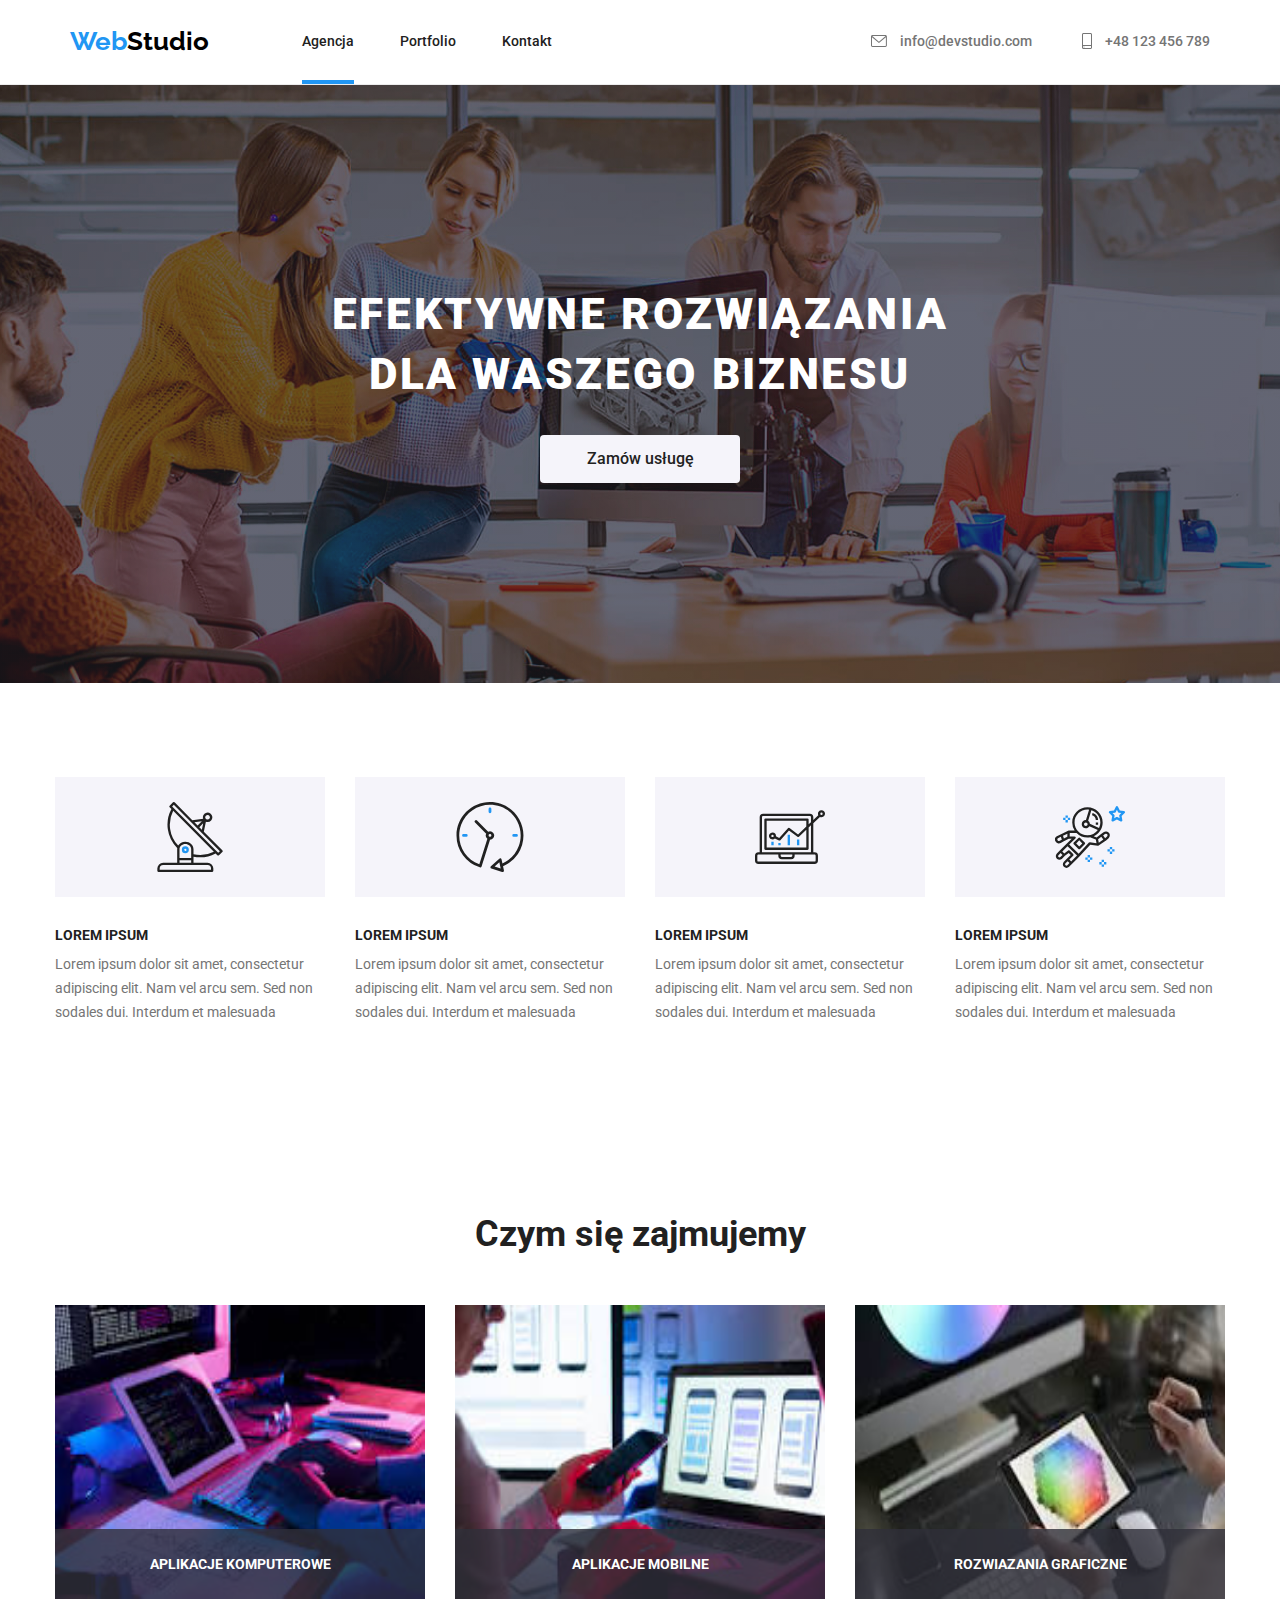
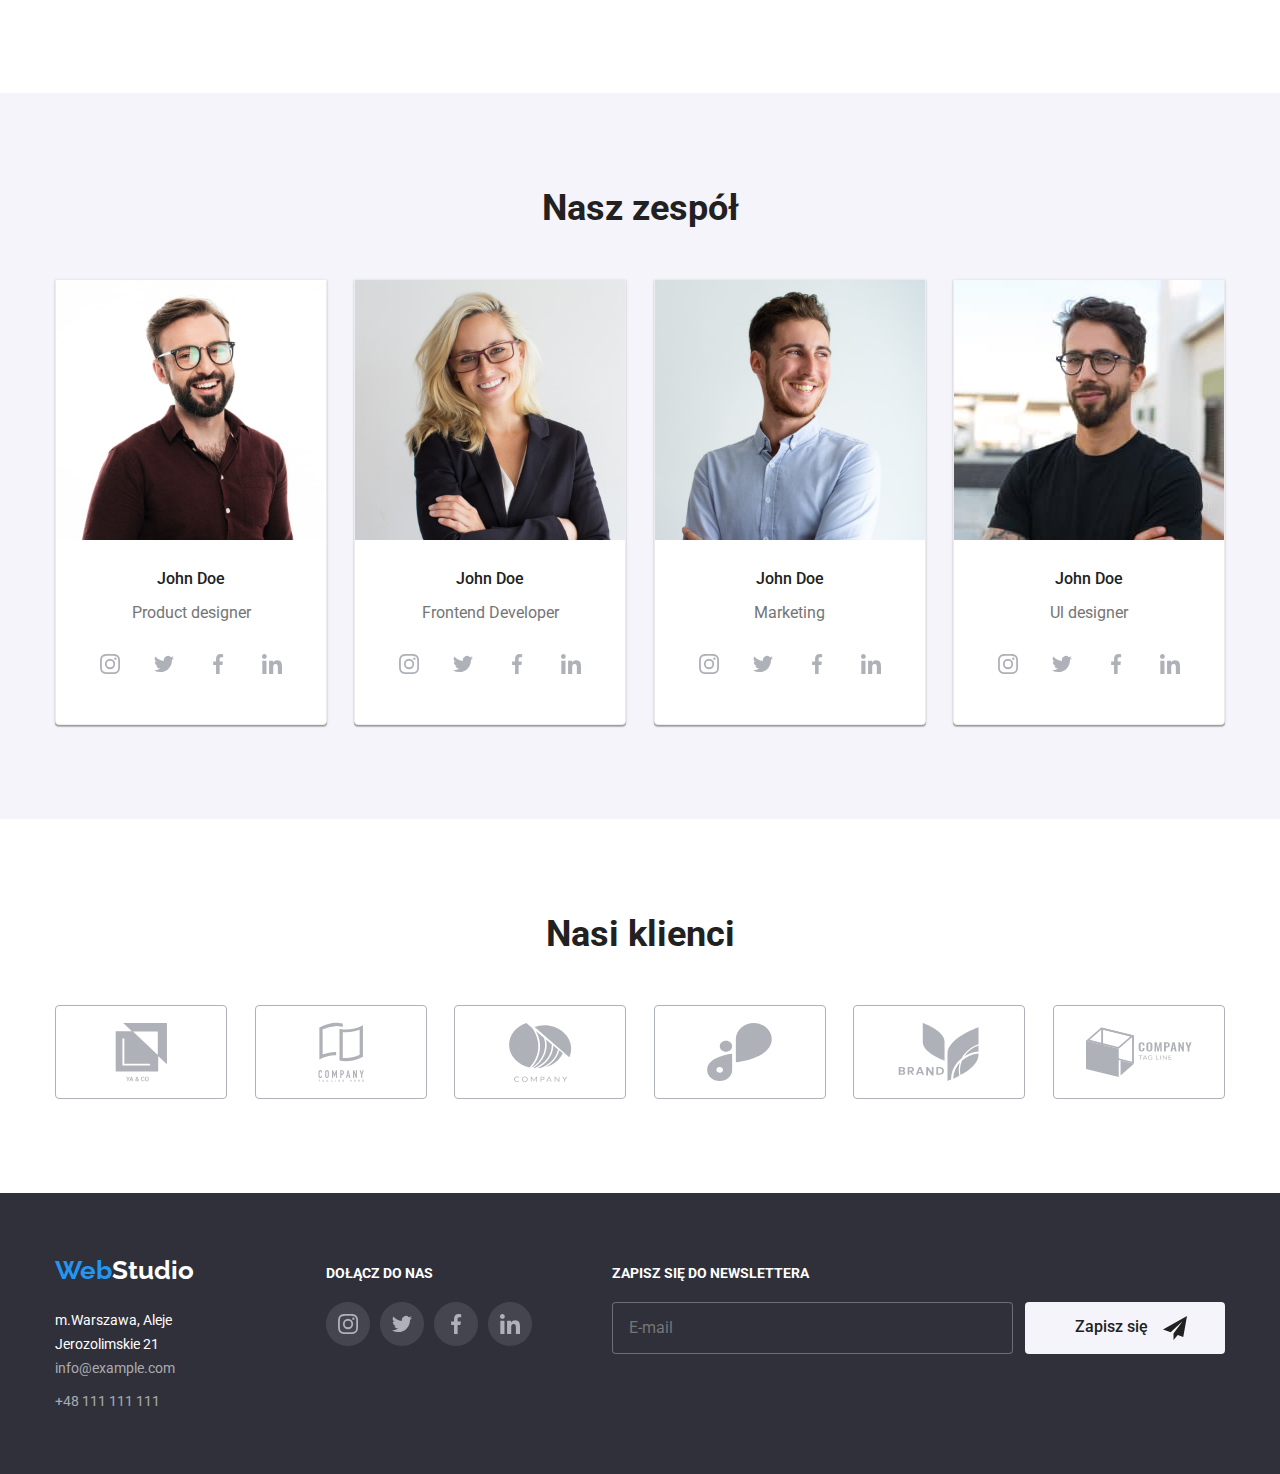
==== index.html @ e2d9c768 "New clone repository 08" ====
<!DOCTYPE html>
<html lang="pl">
  <head>
    <link
      rel="stylesheet"
      href="https://cdnjs.cloudflare.com/ajax/libs/modern-normalize/1.0.0/modern-normalize.min.css"
    />
    <title>WebStudio-Start</title>
    <link rel="stylesheet" href="./css/mainmin.css" />
    <link rel="preconnect" href="https://fonts.googleapis.com" />
    <link rel="preconnect" href="https://fonts.gstatic.com" crossorigin />
    <link
      href="https://fonts.googleapis.com/css2?family=Raleway:wght@700&family=Roboto:wght@400;500;700;900&display=swap"
      rel="stylesheet"
    />
  </head>
  <body>
    <header class="header">
      <div class="container">
        <div class="header__container">
          <nav class="nav">
            <a class="logo logo--indent" href="index.html"
              ><span style="color: var(--brand-blue)">Web</span
              ><span>Studio</span></a
            >
            <ul class="nav__list list">
              <li class="nav__list-item">
                <a class="nav__link nav__link--active" href="index.html"
                  >Agencja</a
                >
              </li>
              <li class="nav__list-item">
                <a class="nav__link" href="portfolio.html">Portfolio</a>
              </li>
              <li class="navigation-list-item">
                <a class="nav__link" href="index.html">Kontakt</a>
              </li>
            </ul>
          </nav>
          <ul class="contact-list list">
            <li class="contact-list__item">
              <a class="contact-list__link" href="mailto:info@devstudio.com">
                <svg
                  class="contact-list__icon contact-list__icon--lower1"
                  width="16"
                  height="12"
                >
                  <use href="images/icons.svg#icon-envelope_mk"></use>
                </svg>
                info@devstudio.com</a
              >
            </li>
            <li class="contact-list__item">
              <a class="contact-list__link" href="tel:48123456789">
                <svg
                  class="contact-list__icon contact-list__icon--lower3"
                  width="10"
                  height="16"
                >
                  <use href="images/icons.svg#icon-smartphone_mk"></use>
                </svg>
                +48 123 456 789</a
              >
            </li>
          </ul>
        </div>
      </div>
    </header>
    <main>
      <section class="section slider">
        <div class="container">
          <div class="slider__container">
            <h1 class="slider__title">
              EFEKTYWNE ROZWIĄZANIA DLA WASZEGO BIZNESU
            </h1>
            <button class="slider__button" type="button" data-modal-open>
              Zamów usługę
            </button>
          </div>
        </div>
      </section>
      <section class="section">
        <div class="container">
          <div class="aplication">
            <h2 class="header--hidden">INTUICYJNE APLIKACJE</h2>
            <ul class="application__cards list">
              <li class="card">
                <div class="card__icon">
                  <svg width="70" height="70">
                    <use href="images/icons.svg#icon-antenna-1_mk"></use>
                  </svg>
                </div>
                <h3 class="card__header">LOREM IPSUM</h3>
                <p class="card__text">
                  Lorem ipsum dolor sit amet, consectetur adipiscing elit. Nam
                  vel arcu sem. Sed non sodales dui. Interdum et malesuada
                </p>
              </li>
              <li class="card">
                <div class="card__icon">
                  <svg width="70" height="70">
                    <use href="images/icons.svg#icon-clock-1_mk"></use>
                  </svg>
                </div>
                <h3 class="card__header">LOREM IPSUM</h3>
                <p class="card__text">
                  Lorem ipsum dolor sit amet, consectetur adipiscing elit. Nam
                  vel arcu sem. Sed non sodales dui. Interdum et malesuada
                </p>
              </li>
              <li class="card">
                <div class="card__icon">
                  <svg width="70" height="70">
                    <use href="images/icons.svg#icon-diagram-1_mk"></use>
                  </svg>
                </div>
                <h3 class="card__header">LOREM IPSUM</h3>
                <p class="card__text">
                  Lorem ipsum dolor sit amet, consectetur adipiscing elit. Nam
                  vel arcu sem. Sed non sodales dui. Interdum et malesuada
                </p>
              </li>
              <li class="card">
                <div class="card__icon">
                  <svg width="70" height="70">
                    <use href="images/icons.svg#icon-astronaut-1_mk"></use>
                  </svg>
                </div>
                <h3 class="card__header">LOREM IPSUM</h3>
                <p class="card__text">
                  Lorem ipsum dolor sit amet, consectetur adipiscing elit. Nam
                  vel arcu sem. Sed non sodales dui. Interdum et malesuada
                </p>
              </li>
            </ul>
          </div>
        </div>
      </section>
      <section class="section">
        <div class="container presentation">
          <h2 class="presentation__header">Czym się zajmujemy</h2>
          <ul class="presentation__list list">
            <li class="product">
              <div class="product__photo">
                <img
                  src="images/closeup.jpg"
                  alt="couple"
                  width="370"
                  height="294"
                />
                <p class="product__label">APLIKACJE KOMPUTEROWE</p>
              </div>
            </li>
            <li>
              <div class="product__photo">
                <img
                  src="images/webdesigners.jpg"
                  alt="laptop"
                  width="370"
                  height="294"
                />
                <p class="product__label">APLIKACJE MOBILNE</p>
              </div>
            </li>
            <li>
              <div class="product__photo">
                <img
                  src="images/createartist.jpg"
                  alt="project"
                  width="370"
                  height="294"
                />
                <p class="product__label">ROZWIAZANIA GRAFICZNE</p>
              </div>
            </li>
          </ul>
        </div>
      </section>
      <section class="section section--grey">
        <div class="container">
          <div class="team">
            <h2 class="team__header">Nasz zespół</h2>
            <ul class="team__list list">
              <li class="team-member-card">
                <img
                  src="images/simon.jpg"
                  alt="john"
                  width="270"
                  height="260"
                />
                <h3 class="team-member-card__name">John Doe</h3>
                <h4 class="team-member-card__position">Product designer</h4>
                <ul class="social-media-list list">
                  <li class="social-media-list__item">
                    <a>
                      <svg
                        class="social-media-list__icon"
                        width="44"
                        height="44"
                      >
                        <use href="images/icons.svg#icon-ellipse_mk"></use>
                      </svg>
                    </a>
                  </li>
                  <li class="social-media-list__item">
                    <a>
                      <svg
                        class="social-media-list__icon"
                        width="44"
                        height="44"
                      >
                        <use href="images/icons.svg#icon-ellipse_mk_t"></use>
                      </svg>
                    </a>
                  </li>
                  <li class="social-media-list__item">
                    <a>
                      <svg
                        class="social-media-list__icon"
                        width="44"
                        height="44"
                      >
                        <use href="images/icons.svg#icon-ellipse_mk_f"></use>
                      </svg>
                    </a>
                  </li>
                  <li class="social-media-list__item">
                    <a>
                      <svg
                        class="social-media-list__icon"
                        width="44"
                        height="44"
                      >
                        <use href="images/icons.svg#icon-ellipse_mk_in"></use>
                      </svg>
                    </a>
                  </li>
                </ul>
              </li>
              <li class="team-member-card">
                <img
                  src="images/cher.jpg"
                  alt="joline"
                  width="270"
                  height="260"
                />
                <h3 class="team-member-card__name">John Doe</h3>
                <h4 class="team-member-card__position">Frontend Developer</h4>
                <ul class="social-media-list list">
                  <li class="social-media-list__item">
                    <a>
                      <svg
                        class="social-media-list__icon"
                        width="44"
                        height="44"
                      >
                        <use href="images/icons.svg#icon-ellipse_mk"></use>
                      </svg>
                    </a>
                  </li>
                  <li class="social-media-list__item">
                    <a>
                      <svg
                        class="social-media-list__icon"
                        width="44"
                        height="44"
                      >
                        <use href="images/icons.svg#icon-ellipse_mk_t"></use>
                      </svg>
                    </a>
                  </li>
                  <li class="social-media-list__item">
                    <a>
                      <svg
                        class="social-media-list__icon"
                        width="44"
                        height="44"
                      >
                        <use href="images/icons.svg#icon-ellipse_mk_f"></use>
                      </svg>
                    </a>
                  </li>
                  <li class="social-media-list__item">
                    <a>
                      <svg
                        class="social-media-list__icon"
                        width="44"
                        height="44"
                      >
                        <use href="images/icons.svg#icon-ellipse_mk_in"></use>
                      </svg>
                    </a>
                  </li>
                </ul>
              </li>
              <li class="team-member-card">
                <img
                  src="images/mark.jpg"
                  alt="michael"
                  width="270"
                  height="260"
                />
                <h3 class="team-member-card__name">John Doe</h3>
                <h4 class="team-member-card__position">Marketing</h4>
                <ul class="social-media-list list">
                  <li class="social-media-list__item">
                    <a>
                      <svg
                        class="social-media-list__icon"
                        width="44"
                        height="44"
                      >
                        <use href="images/icons.svg#icon-ellipse_mk"></use>
                      </svg>
                    </a>
                  </li>
                  <li class="social-media-list__item">
                    <a>
                      <svg
                        class="social-media-list__icon"
                        width="44"
                        height="44"
                      >
                        <use href="images/icons.svg#icon-ellipse_mk_t"></use>
                      </svg>
                    </a>
                  </li>
                  <li class="social-media-list__item">
                    <a>
                      <svg
                        class="social-media-list__icon"
                        width="44"
                        height="44"
                      >
                        <use href="images/icons.svg#icon-ellipse_mk_f"></use>
                      </svg>
                    </a>
                  </li>
                  <li class="social-media-list__item">
                    <a>
                      <svg
                        class="social-media-list__icon"
                        width="44"
                        height="44"
                      >
                        <use href="images/icons.svg#icon-ellipse_mk_in"></use>
                      </svg>
                    </a>
                  </li>
                </ul>
              </li>
              <li class="team-member-card">
                <img
                  src="images/john.jpg"
                  alt="matthew"
                  width="270"
                  height="260"
                />
                <h3 class="team-member-card__name">John Doe</h3>
                <h4 class="team-member-card__position">Ul designer</h4>
                <ul class="social-media-list list">
                  <li class="social-media-list__item">
                    <a>
                      <svg
                        class="social-media-list__icon"
                        width="44"
                        height="44"
                      >
                        <use href="images/icons.svg#icon-ellipse_mk"></use>
                      </svg>
                    </a>
                  </li>
                  <li class="social-media-list__item">
                    <a>
                      <svg
                        class="social-media-list__icon"
                        width="44"
                        height="44"
                      >
                        <use href="images/icons.svg#icon-ellipse_mk_t"></use>
                      </svg>
                    </a>
                  </li>
                  <li class="social-media-list__item">
                    <a>
                      <svg
                        class="social-media-list__icon"
                        width="44"
                        height="44"
                      >
                        <use href="images/icons.svg#icon-ellipse_mk_f"></use>
                      </svg>
                    </a>
                  </li>
                  <li class="social-media-list__item">
                    <a>
                      <svg
                        class="social-media-list__icon"
                        width="44"
                        height="44"
                      >
                        <use href="images/icons.svg#icon-ellipse_mk_in"></use>
                      </svg>
                    </a>
                  </li>
                </ul>
              </li>
            </ul>
          </div>
        </div>
      </section>
      <section class="section">
        <div class="container clients">
          <h2 class="clients__header">Nasi klienci</h2>
          <ul class="clients__list list">
            <li>
              <div class="clients__border">
                <svg class="clients__icon" width="106" height="60">
                  <use href="images/icons.svg#icon-group_client1_mk"></use>
                </svg>
              </div>
            </li>
            <li>
              <div class="clients__border">
                <svg class="clients__icon" width="106" height="60">
                  <use href="images/icons.svg#icon-group_client_2_mk"></use>
                </svg>
              </div>
            </li>
            <li>
              <div class="clients__border">
                <svg class="clients__icon" width="106" height="60">
                  <use href="images/icons.svg#icon-groupclient3_mk"></use>
                </svg>
              </div>
            </li>
            <li>
              <div class="clients__border">
                <svg class="clients__icon" width="106" height="60">
                  <use href="images/icons.svg#icon-group_client4_mk"></use>
                </svg>
              </div>
            </li>
            <li>
              <div class="clients__border">
                <svg class="clients__icon" width="106" height="60">
                  <use href="images/icons.svg#icon-group_client5_mk"></use>
                </svg>
              </div>
            </li>
            <li>
              <div class="clients__border">
                <svg class="clients__icon" width="106" height="60">
                  <use href="images/icons.svg#icon-vector_client6_mk"></use>
                </svg>
              </div>
            </li>
          </ul>
        </div>
      </section>
    </main>
    <footer class="footer">
      <div class="container">
        <div class="footer__block">
          <div>
            <a class="logo logo--block" href="index.html"
              ><span style="color: var(--brand-blue)">Web</span
              ><span style="color: var(--font-light)">Studio</span></a
            >
            <address class="address">
              <p>m.Warszawa, Aleje Jerozolimskie 21</p>
              <ul>
                <li class="list address__item">
                  <a class="address__link" href="mailto:info@example.com"
                    >info@example.com</a
                  >
                </li>
                <li class="list address__item">
                  <a class="address__link" href="tel:111111111"
                    >+48 111 111 111</a
                  >
                </li>
              </ul>
            </address>
          </div>
          <ul class="social-media">
            <h3 class="social-media__header">DOŁĄCZ DO NAS</h3>
            <li class="social-media__list">
              <a class="social-media__link">
                <svg class="social-media__icon" width="44" height="44">
                  <use href="images/icons.svg#icon-ellipse_mk"></use>
                </svg>
              </a>
              <a class="social-media__link">
                <svg class="social-media__icon" width="44" height="44">
                  <use href="images/icons.svg#icon-ellipse_mk_t"></use>
                </svg>
              </a>
              <a class="social-media__link">
                <svg class="social-media__icon" width="44" height="44">
                  <use href="images/icons.svg#icon-ellipse_mk_f"></use>
                </svg>
              </a>
              <a class="social-media__link">
                <svg class="social-media__icon" width="44" height="44">
                  <use href="images/icons.svg#icon-ellipse_mk_in"></use>
                </svg>
              </a>
            </li>
          </ul>
          <div class="newsletter">
            <h3 class="newsletter__header">ZAPISZ SIĘ DO NEWSLETTERA</h3>
            <form class="newsletter__wraper">
              <input
                class="newsletter__input"
                type="text"
                placeholder="E-mail"
                id="newsletter"
                name="Email"
              />
              <button class="newsletter__btn" type="submit">
                Zapisz się<svg class="newsletter__icon" width="24" height="24">
                  <use href="images/icons.svg#icon-icon-send"></use>
                </svg>
              </button>
            </form>
          </div>
        </div>
      </div>
    </footer>
    <div class="backdrop backdrop--hidden" data-modal>
      <div class="modal">
        <h3 class="modal__title">Zostaw swoje dane w formularzu poniżej</h3>
        <form class="form">
          <fieldset class="form__fieldset">
            <label class="form__label" for="name">Imie</label>
            <svg class="form__icon" width="18" height="18">
              <use href="images/icons.svg#icon-person-black-18dp-1"></use>
            </svg>
            <input class="form__input" type="text" id="name" name="Name" />
          </fieldset>
          <fieldset class="form__fieldset">
            <label class="form__label" for="phone">Telefon</label>
            <svg class="form__icon" width="18" height="18">
              <use href="images/icons.svg#icon-phone-black-18dp-1"></use>
            </svg>
            <input class="form__input" type="tel" id="phone" name="Phone" />
          </fieldset>
          <fieldset class="form__fieldset">
            <label class="form__label" for="email">Email</label>
            <svg class="form__icon" width="18" height="18">
              <use href="images/icons.svg#icon-email-black-18dp-1"></use>
            </svg>
            <input class="form__input" type="email" id="email" name="Email" />
          </fieldset>
          <fieldset class="form__fieldset">
            <label class="form__label" for="comment"> Komentarz</label>
            <textarea
              class="form__textarea"
              type="textarea"
              name="Comment"
              id="comment"
              rows="4"
              placeholder="Wprowadź tekst"
            ></textarea>
          </fieldset>
          <div class="form__footer">
            <label class="form__legal-checkbox">
              <input
                class="form__legal-checkbox-input--hidden"
                type="checkbox"
                id="legal"
                name="policy"
              />
              <p class="form__politic">
                Oświadczam iż akceptuję <a href="#">Regulamin</a> i
                <a href="#">Politykę Prywatności.</a>
              </p>
              <span class="form__checkmark"></span>
            </label>
            <button class="form__button-send" type="submit" data-modal-open>
              Wyślij
            </button>
          </div>
        </form>
        <button type="button" class="modal__button-close" data-modal-close>
          <svg class="midal__button-icon" width="30" height="30">
            <use href="images/icons.svg#icon-close"></use>
          </svg>
        </button>
      </div>
    </div>
    <script src="./js/modal.js"></script>
  </body>
</html>
---- css/mainmin.css ----
:root{--brand-blue: #2196f3;--background-white: #ffffff;--background-grey: #f5f4fa;--background-dark: #2f303a;--background-dark-eighty: #2f303acc;--backgroung-dark-transparent: #2f303a66;--font-normal: #757575;--font-normal-modal: #75757580;--font-dark: #212121;--font-light: #ffffff;--font-black: #000000;--font-contact-footer: rgba(255, 255, 255, 0.6);--font-newsletter-footer: rgba(255, 255, 255, 0.3);--header-bottom-border: #ececec;--portfolio-photo-border: #eeeeee;--clients-border: #afb1b8;--sm-icon-color-footer: #44454e;--shadow-black-six: rgba(0, 0, 0, 0.06);--shadow-black-eight: rgba(0, 0, 0, 0.08);--shadow-black-ten: rgba(0, 0, 0, 0.1);--shadow-black-twelve: rgba(0, 0, 0, 0.12);--shadow-black-fourteen: rgba(0, 0, 0, 0.14);--shadow-black-sixteen: rgba(0, 0, 0, 0.16);--shadow-black-twenty: rgba(0, 0, 0, 0.2);--cubic-bazier: cubic-bezier(0.4, 0, 0.2, 1)}*{margin:0;padding:0}body{font-family:"Roboto",sans-serif;background-color:var(--background-white);color:var(--font-normal);font-size:14px;font-weight:400;line-height:1.71;margin:0;padding:0}h1,h2,h3,h4,h5,h6{margin:0}ul,ol{margin:0;padding:0}p{padding:0}img{display:block}.nav{display:flex}.nav__list{display:flex;align-items:center}.nav__list-item:not(:last-child){margin-right:46px}.nav__link{color:var(--font-dark);text-decoration:none;font-weight:500;transition:color .25s var(--cubic-bazier)}.nav__link:hover,.nav__link.focus,.nav__link:active{color:var(--brand-blue)}.nav__link--active{position:relative}.nav__link--active:after{content:"";position:absolute;bottom:-35px;left:0;width:100%;height:4px;background-color:var(--brand-blue)}.header{border-bottom:1px solid var(--header-bottom-border)}.header__container{display:flex;align-items:center;justify-content:space-between;padding:24px 15px}.contact-list{display:flex}.contact-list__item:not(:first-child){margin-left:50px}.contact-list__link{color:var(--font-normal);text-decoration:none;font-weight:500;transition:color .25s var(--cubic-bazier)}.contact-list__link:hover,.contact-list__link:focus{color:var(--brand-blue);--color1: var(--brand-blue);--color2: var(--brand-blue);--color5: var(--brand-blue)}.contact-list__icon{position:relative;margin-right:10px;--color1: currentColor;--color2: currentColor;--color5: currentColor}.contact-list__icon--lower1{bottom:-1px}.contact-list__icon--lower3{bottom:-3px}.slider{background:linear-gradient(var(--backgroung-dark-transparent), var(--backgroung-dark-transparent)),url("./../images/background_header_img.jpg");background-repeat:no-repeat,no-repeat;background-position:50% 50%,50% 50%;background-size:1600px 600px,auto;color:var(--font-light)}.slider__container{padding-bottom:106px}.slider__title{font-size:44px;font-weight:900;line-height:1.36;max-width:696px;margin-left:auto;margin-right:auto;padding:106px 0 30px 0;text-align:center;letter-spacing:.06em;text-transform:uppercase}.slider__button{width:200px;background-color:var(--background-grey);color:var(--font-dark);margin:0 auto;font-size:16px;font-weight:500;line-height:1.63;cursor:pointer;font-family:inherit;display:block;padding:11px 41px;border:none;border-radius:4px;transition:color .25s var(--cubic-bazier),background-color .25s var(--cubic-bazier)}.slider__button:hover,.slider__button:focus,.slider__button:active{background-color:var(--brand-blue);color:var(--font-light)}.backdrop{position:fixed;top:0;left:0;width:100%;height:100%;background-color:var(--shadow-black-ten);opacity:1;transition:transform .25s,opacity .25s}.backdrop--hidden{pointer-events:none;transform:translateY(-100%);opacity:0;visibility:inherit}.modal{position:absolute;top:50%;left:50%;transform:translate(-50%, -50%);width:528px;min-height:581px;background-color:var(--background-white)}.modal__title{font:Roboto;font-weight:700;color:var(--font-black);font-size:20px;line-height:1.15%;margin-top:40px;text-align:center}.modal__button-close{position:absolute;top:8px;right:8px;width:30px;height:30px;background-color:var(--background-white);border:1px solid var(--shadow-black-ten);border-radius:50%;cursor:pointer}.modal__button-icon{display:inline-block;fill:currentColor}.form{display:flex;display:block;padding-top:10px;margin-left:40px;width:528px}.form__fieldset{display:flex;position:relative;align-items:center;width:448px;border-style:solid;border-radius:4px;margin-block:30px;transition:fill .25s var(--cubic-bazier),border-color .25s var(--cubic-bazier)}.form__fieldset:focus-within{border-color:var(--brand-blue);fill:var(--brand-blue)}.form__label{position:absolute;top:-22px;font-size:12px;color:var(--font-normal)}.form__icon{margin-left:12px}.form__input{border:0;background-color:rgba(0,0,0,0);padding:12px;width:100%}.form__input:focus{outline:0}.form__textarea{border:0;padding:12px 16px;resize:none;width:100%;color:var(--font-normal-modal)}.form__textarea:focus{outline:0}.form__footer{display:flex;flex-direction:column;width:448px}.form__legal-checkbox{position:relative;cursor:pointer;display:flex;flex-direction:row;gap:10px;padding-bottom:30px}.form__legal-checkbox-input--hidden{position:absolute;cursor:pointer;width:0;height:0;opacity:0}.form__politic{margin-bottom:3px;margin-left:45px}.form__checkmark{position:absolute;width:20px;height:19px;box-shadow:0px 0px 0px 2px var(--font-dark) inset;border-radius:2px;left:15px;top:0px}.form__checkmark:after{content:"";background-image:url("data:image/svg+xml;charset=UTF-8,%3csvg viewBox='0 0 34 32' width='34' height='32' xmlns='http://www.w3.org/2000/svg'%3e%3cpath fill='%232196f3' d='M4.267 0h25.6c2.356 0 4.267 1.91 4.267 4.267v23.467c0 2.356-1.91 4.267-4.267 4.267h-25.6c-2.356 0-4.267-1.91-4.267-4.267v-23.467c0-2.356 1.91-4.267 4.267-4.267z'/%3e%3cpath fill='%23fff' d='M8.442 16.537l-0.147-0.14-2.205 2.088 7.767 7.41 16.318-15.567-2.19-2.089-14.128 13.465-5.416-5.167z'/%3e%3c/svg%3e");background-size:contain;background-repeat:no-repeat;width:20px;height:20px;display:block;opacity:0;transition:opacity .25s var(--cubic-bazier)}.form__legal-checkbox input:checked~.form__checkmark:after{opacity:1}.form__legal-checkbox input:checked~.form__checkmark{border-color:var(--background-white);box-shadow:none}.form__button-send{width:200px;background-color:var(--brand-blue);color:var(--font-light);margin:0 auto;font-size:16px;font-weight:500;line-height:1.63;cursor:pointer;font-family:inherit;display:block;padding:11px 41px;border:none;border-radius:4px}.application__cards{display:flex;flex-direction:row;justify-content:space-between}.card:not(:first-child){margin-left:30px}.card__icon{background-color:var(--background-grey);display:flex;justify-content:center;padding:25px 0;margin-bottom:30px}.card__header{font-size:14px;margin-bottom:10px;line-height:1.17;color:var(--font-dark)}.presentation__header{font-size:36px;line-height:1.17;color:var(--font-dark);text-align:center}.presentation__list{display:flex;flex-direction:row;justify-content:space-between;padding-top:50px}.product__photo{position:relative}.product__label{position:absolute;font-weight:700;line-height:1.17;text-align:center;padding-top:27px;color:var(--font-light);width:370px;height:70px;bottom:0;background-color:var(--background-dark-eighty)}.team__header{font-size:36px;line-height:1.17;color:var(--font-dark);text-align:center}.team__list{display:flex;flex-direction:row;justify-content:space-between;padding-top:50px}.team-member-card{border:1px solid var(--header-bottom-border);box-shadow:0px 1px 3px var(--shadow-black-twelve),0px 1px 1px var(--shadow-black-fourteen),0px 2px 1px var(--shadow-black-twenty);border-radius:0px 0px 4px 4px;background-color:var(--background-white)}.team-member-card__name{font-size:16px;font-weight:500;line-height:1.17;color:var(--font-dark);text-align:center;padding-top:30px}.team-member-card__position{font-size:16px;font-weight:400;line-height:1.71;text-align:center;padding:10px 0 16px}.team-member-card__sm-list{display:flex;flex-direction:row;justify-content:center;padding-bottom:30px;gap:10px}.social-media-list{display:flex;flex-direction:row;justify-content:center;padding-bottom:30px;gap:10px}.social-media-list__item{color:var(--font-light);transition:color .25s var(--cubic-bazier)}.social-media-list__item:hover,.social-media-list__item:focus{color:var(--brand-blue);--color1: var(--brand-blue);--color2: var(--font-light)}.social-media-list__icon{--color1: currentColor}.clients__header{font-size:36px;line-height:1.17;color:var(--font-dark);text-align:center}.clients__list{display:flex;flex-direction:row;justify-content:space-between;padding-top:50px}.clients__border{display:flex;padding:16px 32px;color:var(--clients-border);border:1px solid var(--clients-border);border-radius:4px;transition:color .25s var(--cubic-bazier),border-color .25s var(--cubic-bazier)}.clients__border:hover,.clients__border:focus{color:var(--brand-blue);cursor:pointer;border:1px solid var(--brand-blue)}.clients__icon{display:flex;flex-direction:row;--color4: currentColor}.logo--indent{margin-right:93px}.logo--block{display:block;margin-bottom:20px}.logo{font-family:"Raleway",sans-serif;font-size:26px;font-weight:700;line-height:1.38;color:var(--font-black);text-decoration:none}.header--hidden{display:none}.list{list-style-type:none}.section{padding:94px 0}.section--grey{background-color:var(--background-grey)}.container{box-sizing:border-box;padding:0 15px;width:100%;max-width:1200px;margin:0 auto;align-items:center}.address{font-style:normal}.address__item:not(:last-child){margin-bottom:9px}.address__link{color:var(--font-contact-footer);text-decoration:none;font-weight:400;transition:color .25s var(--cubic-bazier)}.address__link:hover,.address__link:focus{color:var(--brand-blue)}.social-media{padding:12px 0 0 70px}.social-media__header{color:var(--font-light);font-size:14px;font-weight:700;line-height:1.17;padding-bottom:20px}.social-media__list{display:flex;flex-direction:row;justify-content:center;padding-bottom:30px;gap:10px}.social-media__link{color:var(--sm-icon-color-footer);transition:color .25s var(--cubic-bazier)}.social-media__link:hover,.social-media__link:focus{color:var(--brand-blue);--color1: var(--brand-blue);--color2: var(--font-light)}.social-media__icon{--color1: currentColor}.footer{background-color:var(--background-dark);color:var(--font-light)}.footer__block{padding:60px 0;display:flex;flex-direction:row}.filter{padding-bottom:50px;display:flex;flex-direction:row;border-start-end-radius:4px;justify-content:center}.filter__item:not(:last-child){margin-right:8px}.filter__button{background-color:var(--background-grey);color:var(--font-dark);font-size:16px;font-weight:500;border:none;border-radius:4px;line-height:1.63;cursor:pointer;font-family:inherit;display:block;padding:6px 22px;transition:color .25s var(--cubic-bazier),background-color .25s var(--cubic-bazier),box-shadow .25s var(--cubic-bazier)}.filter__button:hover,.filter__button:focus,.filter__button:active{background-color:var(--brand-blue);color:var(--font-light)}.newsletter{padding-top:12px;margin-left:80px}.newsletter__header{color:var(--font-light);font-size:14px;font-weight:700;line-height:1.17;padding-bottom:20px}.newsletter__wraper{display:flex}.newsletter__input{background-color:var(--background-dark);padding:15px 180px 15px 16px;border-radius:4px;border:1px solid var(--font-newsletter-footer);color:var(--font-contact-footer);font-family:Roboto;font-weight:400;font-size:16px;line-height:20px}.newsletter__btn{display:flex;flex-wrap:wrap;align-items:center;padding-left:50px;margin-left:12px;width:200px;background-color:var(--background-grey);color:var(--font-dark);font-size:16px;font-weight:500;line-height:1.63;cursor:pointer;border:none;border-radius:4px;transition:color .25s var(--cubic-bazier),background-color .25s var(--cubic-bazier)}.newsletter__btn:hover,.newsletter__btn:focus,.newsletter__btn:active{background-color:var(--brand-blue);color:var(--font-light)}.newsletter__icon{margin-left:15px;--color1: currentColor}.portfolio{display:flex;flex-wrap:wrap;gap:30px}.portfolio__item{transition:box-shadow .25s var(--cubic-bazier)}.portfolio__item:hover{box-shadow:0px 1px 1px var(--shadow-black-twelve),0px 4px 4px var(--shadow-black-six),1px 4px 6px var(--shadow-black-sixteen);cursor:pointer}.portfolio__item:hover .overlay{transform:translatey(0)}.portfolio__photo{position:relative;margin-left:auto;margin-right:auto;overflow:hidden}.portfolio__description{padding:25px 24px 15px;border:1px solid var(--header-bottom-border)}.portfolio__header{font-size:18px;line-height:2;color:var(--font-dark)}.portfolio__category{font-size:16px;font-weight:400;line-height:1.71;padding-top:4px}.overlay{position:absolute;top:0;left:0;width:100%;height:100%;background-color:var(--brand-blue);transform:translatey(100%);transition:transform .25s var(--cubic-bazier)}.overlay__text{font-style:normal;font-family:"Roboto";font-weight:400;padding:49px;margin:0;font-size:18px;line-height:28px;color:#fff}/*# sourceMappingURL=mainmin.css.map */
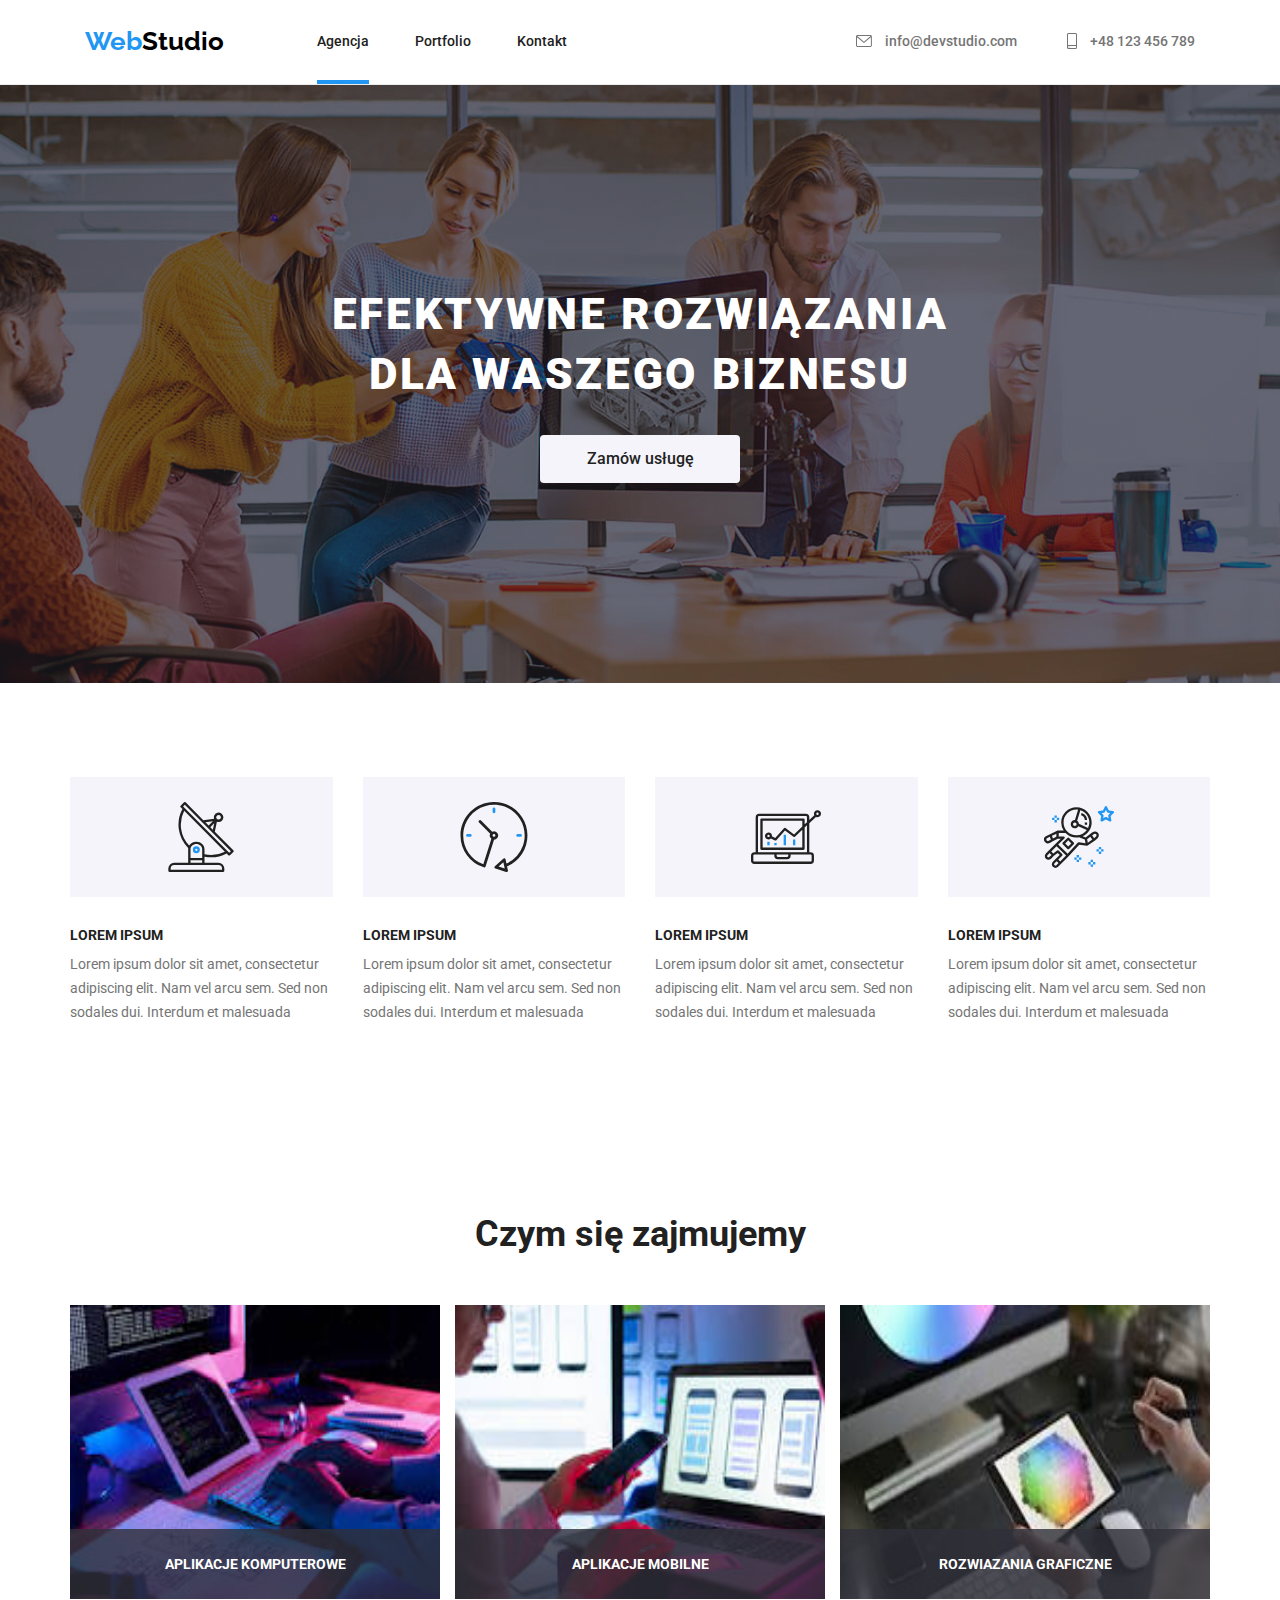
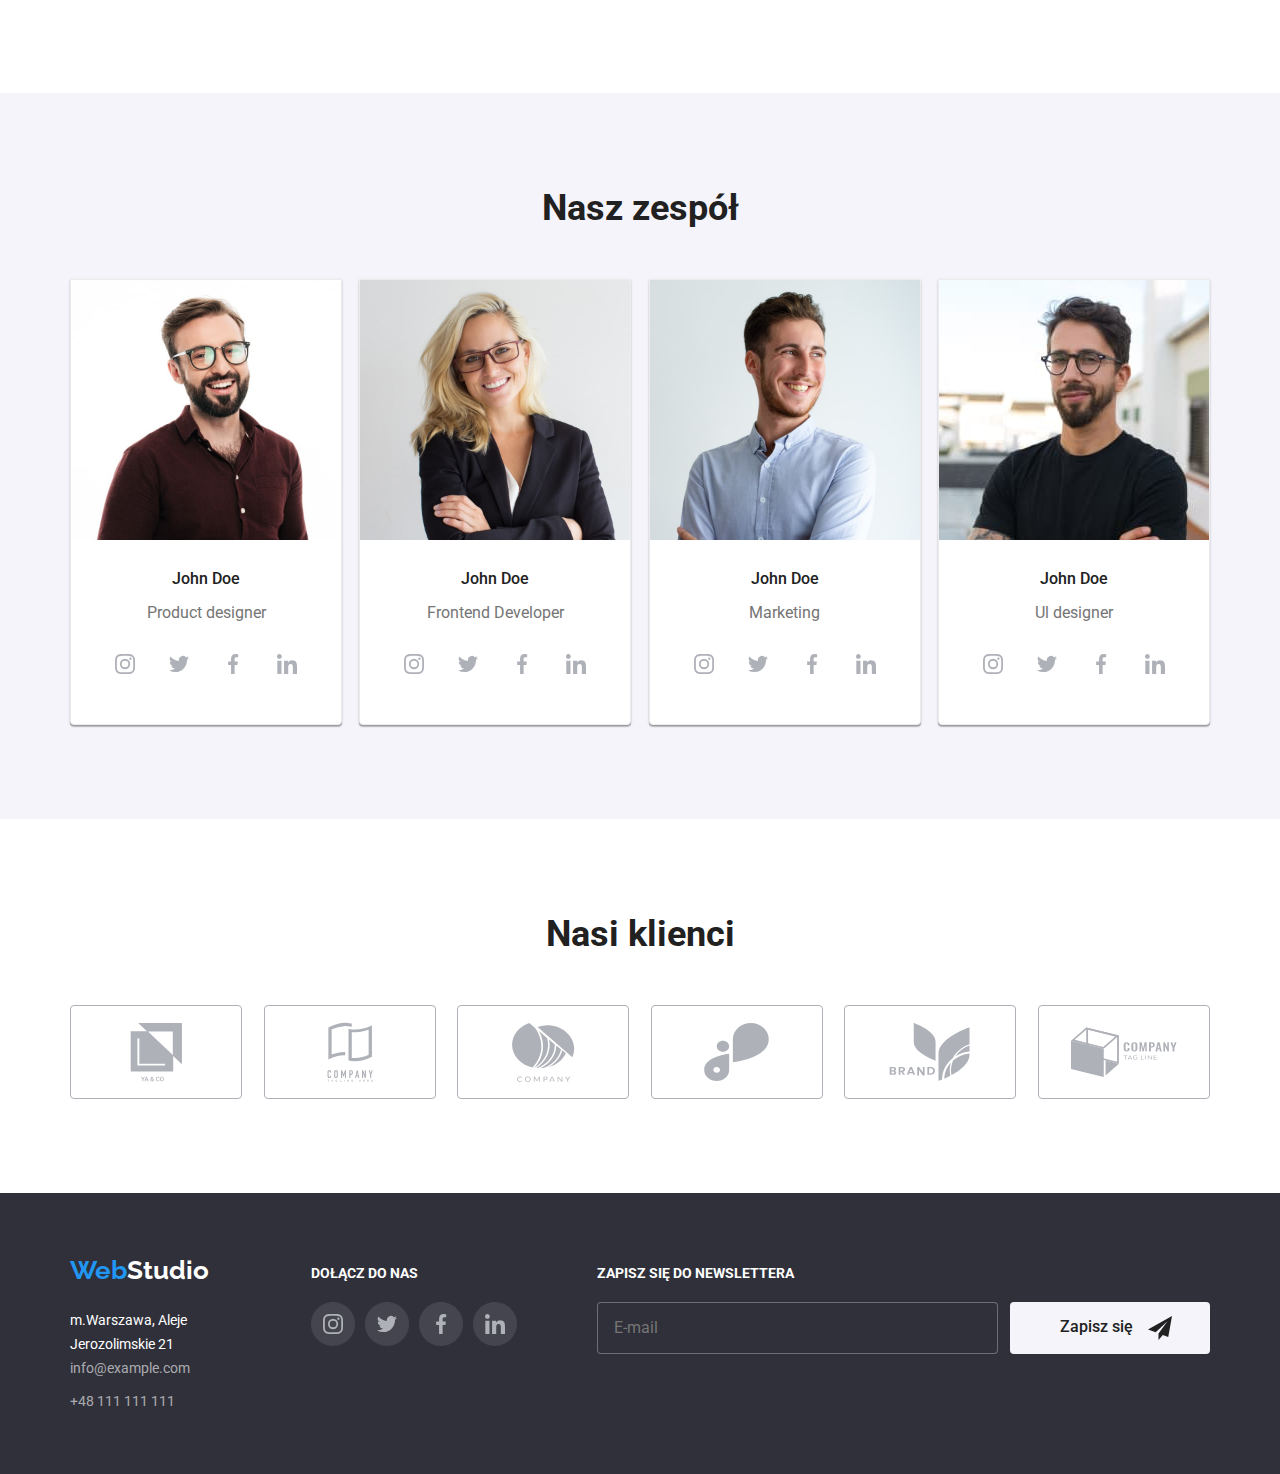
==== commit 7492275d: "first mobile homework" ====
--- a/index.html
+++ b/index.html
@@ -13,6 +13,7 @@
       href="https://fonts.googleapis.com/css2?family=Raleway:wght@700&family=Roboto:wght@400;500;700;900&display=swap"
       rel="stylesheet"
     />
+    <meta name="viewport" content="width=device-width, initial-scale=1.0" />
   </head>
   <body>
     <header class="header">
@@ -63,6 +64,117 @@
               >
             </li>
           </ul>
+          <button
+            class="menu-toggle js-open-menu"
+            aria-expanded="false"
+            aria-controls="mobile-menu"
+          >
+            <svg
+              width="24"
+              height="24"
+              fill="currentColor"
+              viewBox="0 0 20 20"
+              xmlns="http://www.w3.org/2000/svg"
+            >
+              <path
+                fill-rule="evenodd"
+                d="M3 5a1 1 0 011-1h12a1 1 0 110 2H4a1 1 0 01-1-1zM3 10a1 1 0 011-1h12a1 1 0 110 2H4a1 1 0 01-1-1zM3 15a1 1 0 011-1h12a1 1 0 110 2H4a1 1 0 01-1-1z"
+                clip-rule="evenodd"
+              ></path>
+            </svg>
+          </button>
+        </div>
+        <div class="menu-container js-menu-container" id="mobile-menu">
+          <button class="menu-toggle js-close-menu">
+            <svg
+              fill="currentColor"
+              viewBox="0 0 20 20"
+              xmlns="http://www.w3.org/2000/svg"
+              width="24"
+              height="24"
+            >
+              <path
+                fill-rule="evenodd"
+                d="M4.293 4.293a1 1 0 011.414 0L10 8.586l4.293-4.293a1 1 0 111.414 1.414L11.414 10l4.293 4.293a1 1 0 01-1.414 1.414L10 11.414l-4.293 4.293a1 1 0 01-1.414-1.414L8.586 10 4.293 5.707a1 1 0 010-1.414z"
+                clip-rule="evenodd"
+              ></path>
+            </svg>
+          </button>
+          <div class="mobile-menu">
+            <ul class="mobile-menu__list-nav list">
+              <li class="mobile-menu__item-nav">
+                <a
+                  class="mobile-menu__link-nav mobile-menu__link-nav-accent"
+                  href="./index.html"
+                  >Agencja</a
+                >
+              </li>
+              <li class="mobile-menu__item-nav">
+                <a class="mobile-menu__link-nav" href="./portfolio.html"
+                  >Portfolio</a
+                >
+              </li>
+              <li class="mobile-menu__item-nav">
+                <a class="mobile-menu__link-nav" href="">Kontakt</a>
+              </li>
+            </ul>
+            <ul class="mobile-menu__list-contact list">
+              <li class="mobile-menu__list-contact-tel">
+                <a class="mobile-menu__link-contact-tel" href="tel:+48111111111"
+                  >+48 11 111 11 11</a
+                >
+              </li>
+              <li class="mobile-menu__list-contact-mailto">
+                <a
+                  class="mobile-menu__link-contact-mailto"
+                  href="mailto:info@devstudio.com"
+                  >info@devstudio.com</a
+                >
+              </li>
+            </ul>
+            <ul class="mobile-menu__list-social list">
+              <li class="mobile-menu__item-social">
+                <a
+                  class="mobile-menu__link-social"
+                  href="https://www.instagram.com/"
+                  target="_blank"
+                  rel="nofollow noopener noreferrer"
+                  aria-label="instagram"
+                  >Instagram</a
+                >
+              </li>
+              <li class="mobile-menu__item-social">
+                <a
+                  class="mobile-menu__link-social"
+                  href="https://twitter.com/"
+                  target="_blank"
+                  rel="nofollow noopener noreferrer"
+                  aria-label="twitter"
+                  >Twitter</a
+                >
+              </li>
+              <li class="mobile-menu__item-social">
+                <a
+                  class="mobile-menu__link-social"
+                  href="https://www.facebook.com/"
+                  target="_blank"
+                  rel="nofollow noopener noreferrer"
+                  aria-label="facebook"
+                  >Facebook</a
+                >
+              </li>
+              <li class="mobile-menu__item-social">
+                <a
+                  class="mobile-menu__link-social"
+                  href="https://www.linkedin.com/"
+                  target="_blank"
+                  rel="nofollow noopener noreferrer"
+                  aria-label="linkedin"
+                  >LinkedIn</a
+                >
+              </li>
+            </ul>
+          </div>
         </div>
       </div>
     </header>
@@ -591,5 +703,6 @@
       </div>
     </div>
     <script src="./js/modal.js"></script>
+    <script defer src="js/mobile-menu.js"></script>
   </body>
 </html>
--- a/css/mainmin.css
+++ b/css/mainmin.css
@@ -1 +1 @@
-:root{--brand-blue: #2196f3;--background-white: #ffffff;--background-grey: #f5f4fa;--background-dark: #2f303a;--background-dark-eighty: #2f303acc;--backgroung-dark-transparent: #2f303a66;--font-normal: #757575;--font-normal-modal: #75757580;--font-dark: #212121;--font-light: #ffffff;--font-black: #000000;--font-contact-footer: rgba(255, 255, 255, 0.6);--font-newsletter-footer: rgba(255, 255, 255, 0.3);--header-bottom-border: #ececec;--portfolio-photo-border: #eeeeee;--clients-border: #afb1b8;--sm-icon-color-footer: #44454e;--shadow-black-six: rgba(0, 0, 0, 0.06);--shadow-black-eight: rgba(0, 0, 0, 0.08);--shadow-black-ten: rgba(0, 0, 0, 0.1);--shadow-black-twelve: rgba(0, 0, 0, 0.12);--shadow-black-fourteen: rgba(0, 0, 0, 0.14);--shadow-black-sixteen: rgba(0, 0, 0, 0.16);--shadow-black-twenty: rgba(0, 0, 0, 0.2);--cubic-bazier: cubic-bezier(0.4, 0, 0.2, 1)}*{margin:0;padding:0}body{font-family:"Roboto",sans-serif;background-color:var(--background-white);color:var(--font-normal);font-size:14px;font-weight:400;line-height:1.71;margin:0;padding:0}h1,h2,h3,h4,h5,h6{margin:0}ul,ol{margin:0;padding:0}p{padding:0}img{display:block}.nav{display:flex}.nav__list{display:flex;align-items:center}.nav__list-item:not(:last-child){margin-right:46px}.nav__link{color:var(--font-dark);text-decoration:none;font-weight:500;transition:color .25s var(--cubic-bazier)}.nav__link:hover,.nav__link.focus,.nav__link:active{color:var(--brand-blue)}.nav__link--active{position:relative}.nav__link--active:after{content:"";position:absolute;bottom:-35px;left:0;width:100%;height:4px;background-color:var(--brand-blue)}.header{border-bottom:1px solid var(--header-bottom-border)}.header__container{display:flex;align-items:center;justify-content:space-between;padding:24px 15px}.contact-list{display:flex}.contact-list__item:not(:first-child){margin-left:50px}.contact-list__link{color:var(--font-normal);text-decoration:none;font-weight:500;transition:color .25s var(--cubic-bazier)}.contact-list__link:hover,.contact-list__link:focus{color:var(--brand-blue);--color1: var(--brand-blue);--color2: var(--brand-blue);--color5: var(--brand-blue)}.contact-list__icon{position:relative;margin-right:10px;--color1: currentColor;--color2: currentColor;--color5: currentColor}.contact-list__icon--lower1{bottom:-1px}.contact-list__icon--lower3{bottom:-3px}.slider{background:linear-gradient(var(--backgroung-dark-transparent), var(--backgroung-dark-transparent)),url("./../images/background_header_img.jpg");background-repeat:no-repeat,no-repeat;background-position:50% 50%,50% 50%;background-size:1600px 600px,auto;color:var(--font-light)}.slider__container{padding-bottom:106px}.slider__title{font-size:44px;font-weight:900;line-height:1.36;max-width:696px;margin-left:auto;margin-right:auto;padding:106px 0 30px 0;text-align:center;letter-spacing:.06em;text-transform:uppercase}.slider__button{width:200px;background-color:var(--background-grey);color:var(--font-dark);margin:0 auto;font-size:16px;font-weight:500;line-height:1.63;cursor:pointer;font-family:inherit;display:block;padding:11px 41px;border:none;border-radius:4px;transition:color .25s var(--cubic-bazier),background-color .25s var(--cubic-bazier)}.slider__button:hover,.slider__button:focus,.slider__button:active{background-color:var(--brand-blue);color:var(--font-light)}.backdrop{position:fixed;top:0;left:0;width:100%;height:100%;background-color:var(--shadow-black-ten);opacity:1;transition:transform .25s,opacity .25s}.backdrop--hidden{pointer-events:none;transform:translateY(-100%);opacity:0;visibility:inherit}.modal{position:absolute;top:50%;left:50%;transform:translate(-50%, -50%);width:528px;min-height:581px;background-color:var(--background-white)}.modal__title{font:Roboto;font-weight:700;color:var(--font-black);font-size:20px;line-height:1.15%;margin-top:40px;text-align:center}.modal__button-close{position:absolute;top:8px;right:8px;width:30px;height:30px;background-color:var(--background-white);border:1px solid var(--shadow-black-ten);border-radius:50%;cursor:pointer}.modal__button-icon{display:inline-block;fill:currentColor}.form{display:flex;display:block;padding-top:10px;margin-left:40px;width:528px}.form__fieldset{display:flex;position:relative;align-items:center;width:448px;border-style:solid;border-radius:4px;margin-block:30px;transition:fill .25s var(--cubic-bazier),border-color .25s var(--cubic-bazier)}.form__fieldset:focus-within{border-color:var(--brand-blue);fill:var(--brand-blue)}.form__label{position:absolute;top:-22px;font-size:12px;color:var(--font-normal)}.form__icon{margin-left:12px}.form__input{border:0;background-color:rgba(0,0,0,0);padding:12px;width:100%}.form__input:focus{outline:0}.form__textarea{border:0;padding:12px 16px;resize:none;width:100%;color:var(--font-normal-modal)}.form__textarea:focus{outline:0}.form__footer{display:flex;flex-direction:column;width:448px}.form__legal-checkbox{position:relative;cursor:pointer;display:flex;flex-direction:row;gap:10px;padding-bottom:30px}.form__legal-checkbox-input--hidden{position:absolute;cursor:pointer;width:0;height:0;opacity:0}.form__politic{margin-bottom:3px;margin-left:45px}.form__checkmark{position:absolute;width:20px;height:19px;box-shadow:0px 0px 0px 2px var(--font-dark) inset;border-radius:2px;left:15px;top:0px}.form__checkmark:after{content:"";background-image:url("data:image/svg+xml;charset=UTF-8,%3csvg viewBox='0 0 34 32' width='34' height='32' xmlns='http://www.w3.org/2000/svg'%3e%3cpath fill='%232196f3' d='M4.267 0h25.6c2.356 0 4.267 1.91 4.267 4.267v23.467c0 2.356-1.91 4.267-4.267 4.267h-25.6c-2.356 0-4.267-1.91-4.267-4.267v-23.467c0-2.356 1.91-4.267 4.267-4.267z'/%3e%3cpath fill='%23fff' d='M8.442 16.537l-0.147-0.14-2.205 2.088 7.767 7.41 16.318-15.567-2.19-2.089-14.128 13.465-5.416-5.167z'/%3e%3c/svg%3e");background-size:contain;background-repeat:no-repeat;width:20px;height:20px;display:block;opacity:0;transition:opacity .25s var(--cubic-bazier)}.form__legal-checkbox input:checked~.form__checkmark:after{opacity:1}.form__legal-checkbox input:checked~.form__checkmark{border-color:var(--background-white);box-shadow:none}.form__button-send{width:200px;background-color:var(--brand-blue);color:var(--font-light);margin:0 auto;font-size:16px;font-weight:500;line-height:1.63;cursor:pointer;font-family:inherit;display:block;padding:11px 41px;border:none;border-radius:4px}.application__cards{display:flex;flex-direction:row;justify-content:space-between}.card:not(:first-child){margin-left:30px}.card__icon{background-color:var(--background-grey);display:flex;justify-content:center;padding:25px 0;margin-bottom:30px}.card__header{font-size:14px;margin-bottom:10px;line-height:1.17;color:var(--font-dark)}.presentation__header{font-size:36px;line-height:1.17;color:var(--font-dark);text-align:center}.presentation__list{display:flex;flex-direction:row;justify-content:space-between;padding-top:50px}.product__photo{position:relative}.product__label{position:absolute;font-weight:700;line-height:1.17;text-align:center;padding-top:27px;color:var(--font-light);width:370px;height:70px;bottom:0;background-color:var(--background-dark-eighty)}.team__header{font-size:36px;line-height:1.17;color:var(--font-dark);text-align:center}.team__list{display:flex;flex-direction:row;justify-content:space-between;padding-top:50px}.team-member-card{border:1px solid var(--header-bottom-border);box-shadow:0px 1px 3px var(--shadow-black-twelve),0px 1px 1px var(--shadow-black-fourteen),0px 2px 1px var(--shadow-black-twenty);border-radius:0px 0px 4px 4px;background-color:var(--background-white)}.team-member-card__name{font-size:16px;font-weight:500;line-height:1.17;color:var(--font-dark);text-align:center;padding-top:30px}.team-member-card__position{font-size:16px;font-weight:400;line-height:1.71;text-align:center;padding:10px 0 16px}.team-member-card__sm-list{display:flex;flex-direction:row;justify-content:center;padding-bottom:30px;gap:10px}.social-media-list{display:flex;flex-direction:row;justify-content:center;padding-bottom:30px;gap:10px}.social-media-list__item{color:var(--font-light);transition:color .25s var(--cubic-bazier)}.social-media-list__item:hover,.social-media-list__item:focus{color:var(--brand-blue);--color1: var(--brand-blue);--color2: var(--font-light)}.social-media-list__icon{--color1: currentColor}.clients__header{font-size:36px;line-height:1.17;color:var(--font-dark);text-align:center}.clients__list{display:flex;flex-direction:row;justify-content:space-between;padding-top:50px}.clients__border{display:flex;padding:16px 32px;color:var(--clients-border);border:1px solid var(--clients-border);border-radius:4px;transition:color .25s var(--cubic-bazier),border-color .25s var(--cubic-bazier)}.clients__border:hover,.clients__border:focus{color:var(--brand-blue);cursor:pointer;border:1px solid var(--brand-blue)}.clients__icon{display:flex;flex-direction:row;--color4: currentColor}.logo--indent{margin-right:93px}.logo--block{display:block;margin-bottom:20px}.logo{font-family:"Raleway",sans-serif;font-size:26px;font-weight:700;line-height:1.38;color:var(--font-black);text-decoration:none}.header--hidden{display:none}.list{list-style-type:none}.section{padding:94px 0}.section--grey{background-color:var(--background-grey)}.container{box-sizing:border-box;padding:0 15px;width:100%;max-width:1200px;margin:0 auto;align-items:center}.address{font-style:normal}.address__item:not(:last-child){margin-bottom:9px}.address__link{color:var(--font-contact-footer);text-decoration:none;font-weight:400;transition:color .25s var(--cubic-bazier)}.address__link:hover,.address__link:focus{color:var(--brand-blue)}.social-media{padding:12px 0 0 70px}.social-media__header{color:var(--font-light);font-size:14px;font-weight:700;line-height:1.17;padding-bottom:20px}.social-media__list{display:flex;flex-direction:row;justify-content:center;padding-bottom:30px;gap:10px}.social-media__link{color:var(--sm-icon-color-footer);transition:color .25s var(--cubic-bazier)}.social-media__link:hover,.social-media__link:focus{color:var(--brand-blue);--color1: var(--brand-blue);--color2: var(--font-light)}.social-media__icon{--color1: currentColor}.footer{background-color:var(--background-dark);color:var(--font-light)}.footer__block{padding:60px 0;display:flex;flex-direction:row}.filter{padding-bottom:50px;display:flex;flex-direction:row;border-start-end-radius:4px;justify-content:center}.filter__item:not(:last-child){margin-right:8px}.filter__button{background-color:var(--background-grey);color:var(--font-dark);font-size:16px;font-weight:500;border:none;border-radius:4px;line-height:1.63;cursor:pointer;font-family:inherit;display:block;padding:6px 22px;transition:color .25s var(--cubic-bazier),background-color .25s var(--cubic-bazier),box-shadow .25s var(--cubic-bazier)}.filter__button:hover,.filter__button:focus,.filter__button:active{background-color:var(--brand-blue);color:var(--font-light)}.newsletter{padding-top:12px;margin-left:80px}.newsletter__header{color:var(--font-light);font-size:14px;font-weight:700;line-height:1.17;padding-bottom:20px}.newsletter__wraper{display:flex}.newsletter__input{background-color:var(--background-dark);padding:15px 180px 15px 16px;border-radius:4px;border:1px solid var(--font-newsletter-footer);color:var(--font-contact-footer);font-family:Roboto;font-weight:400;font-size:16px;line-height:20px}.newsletter__btn{display:flex;flex-wrap:wrap;align-items:center;padding-left:50px;margin-left:12px;width:200px;background-color:var(--background-grey);color:var(--font-dark);font-size:16px;font-weight:500;line-height:1.63;cursor:pointer;border:none;border-radius:4px;transition:color .25s var(--cubic-bazier),background-color .25s var(--cubic-bazier)}.newsletter__btn:hover,.newsletter__btn:focus,.newsletter__btn:active{background-color:var(--brand-blue);color:var(--font-light)}.newsletter__icon{margin-left:15px;--color1: currentColor}.portfolio{display:flex;flex-wrap:wrap;gap:30px}.portfolio__item{transition:box-shadow .25s var(--cubic-bazier)}.portfolio__item:hover{box-shadow:0px 1px 1px var(--shadow-black-twelve),0px 4px 4px var(--shadow-black-six),1px 4px 6px var(--shadow-black-sixteen);cursor:pointer}.portfolio__item:hover .overlay{transform:translatey(0)}.portfolio__photo{position:relative;margin-left:auto;margin-right:auto;overflow:hidden}.portfolio__description{padding:25px 24px 15px;border:1px solid var(--header-bottom-border)}.portfolio__header{font-size:18px;line-height:2;color:var(--font-dark)}.portfolio__category{font-size:16px;font-weight:400;line-height:1.71;padding-top:4px}.overlay{position:absolute;top:0;left:0;width:100%;height:100%;background-color:var(--brand-blue);transform:translatey(100%);transition:transform .25s var(--cubic-bazier)}.overlay__text{font-style:normal;font-family:"Roboto";font-weight:400;padding:49px;margin:0;font-size:18px;line-height:28px;color:#fff}/*# sourceMappingURL=mainmin.css.map */+:root{--brand-blue: #2196f3;--background-white: #ffffff;--background-grey: #f5f4fa;--background-dark: #2f303a;--background-dark-eighty: #2f303acc;--backgroung-dark-transparent: #2f303a66;--font-normal: #757575;--font-normal-modal: #75757580;--font-dark: #212121;--font-light: #ffffff;--font-black: #000000;--font-contact-footer: rgba(255, 255, 255, 0.6);--font-newsletter-footer: rgba(255, 255, 255, 0.3);--header-bottom-border: #ececec;--portfolio-photo-border: #eeeeee;--clients-border: #afb1b8;--sm-icon-color-footer: #44454e;--shadow-black-six: rgba(0, 0, 0, 0.06);--shadow-black-eight: rgba(0, 0, 0, 0.08);--shadow-black-ten: rgba(0, 0, 0, 0.1);--shadow-black-twelve: rgba(0, 0, 0, 0.12);--shadow-black-fourteen: rgba(0, 0, 0, 0.14);--shadow-black-sixteen: rgba(0, 0, 0, 0.16);--shadow-black-twenty: rgba(0, 0, 0, 0.2);--cubic-bazier: cubic-bezier(0.4, 0, 0.2, 1)}*{margin:0;padding:0}body{font-family:"Roboto",sans-serif;background-color:var(--background-white);color:var(--font-normal);font-size:14px;font-weight:400;line-height:1.71;margin:0;padding:0}h1,h2,h3,h4,h5,h6{margin:0}ul,ol{margin:0;padding:0}p{padding:0}img{display:block}.nav{display:flex}.nav__list{display:none}@media(min-width: 768px){.nav__list{display:flex;align-items:center}}.nav__list-item:not(:last-child){margin-right:46px}.nav__link{color:var(--font-dark);text-decoration:none;font-weight:500;transition:color .25s var(--cubic-bazier)}.nav__link:hover,.nav__link.focus,.nav__link:active{color:var(--brand-blue)}.nav__link--active{position:relative}.nav__link--active:after{content:"";position:absolute;bottom:-35px;left:0;width:100%;height:4px;background-color:var(--brand-blue)}.header{border-bottom:1px solid var(--header-bottom-border)}.header__container{display:flex;align-items:center;justify-content:space-between;padding:24px 15px}.contact-list{display:none}@media(min-width: 768px){.contact-list{display:flex;flex-direction:column}.contact-list__item{margin-left:50px}}@media(min-width: 1200px){.contact-list{display:flex;flex-direction:row}.contact-list__item:not(:first-child){margin-left:50px}}.contact-list__item:not(:first-child){margin-left:50px}.contact-list__link{color:var(--font-normal);text-decoration:none;font-weight:500;transition:color .25s var(--cubic-bazier)}.contact-list__link:hover,.contact-list__link:focus{color:var(--brand-blue);--color1: var(--brand-blue);--color2: var(--brand-blue);--color5: var(--brand-blue)}.contact-list__icon{position:relative;margin-right:10px;--color1: currentColor;--color2: currentColor;--color5: currentColor}.contact-list__icon--lower1{bottom:-1px}.contact-list__icon--lower3{bottom:-3px}.slider{background:linear-gradient(var(--backgroung-dark-transparent), var(--backgroung-dark-transparent)),url("./../images/background_header_img.jpg");background-repeat:no-repeat,no-repeat;background-position:50% 50%,50% 50%;background-size:1600px 600px,auto;color:var(--font-light)}.slider__container{padding-bottom:106px}.slider__title{font-size:44px;font-weight:900;line-height:1.36;max-width:696px;margin-left:auto;margin-right:auto;padding:106px 0 30px 0;text-align:center;letter-spacing:.06em;text-transform:uppercase}.slider__button{width:200px;background-color:var(--background-grey);color:var(--font-dark);margin:0 auto;font-size:16px;font-weight:500;line-height:1.63;cursor:pointer;font-family:inherit;display:block;padding:11px 41px;border:none;border-radius:4px;transition:color .25s var(--cubic-bazier),background-color .25s var(--cubic-bazier)}.slider__button:hover,.slider__button:focus,.slider__button:active{background-color:var(--brand-blue);color:var(--font-light)}.backdrop{position:fixed;top:0;left:0;width:100%;height:100%;background-color:var(--shadow-black-ten);opacity:1;transition:transform .25s,opacity .25s}.backdrop--hidden{pointer-events:none;transform:translateY(-100%);opacity:0;visibility:inherit}.modal{position:absolute;top:50%;left:50%;transform:translate(-50%, -50%);width:528px;min-height:581px;background-color:var(--background-white)}.modal__title{font:Roboto;font-weight:700;color:var(--font-black);font-size:20px;line-height:1.15%;margin-top:40px;text-align:center}.modal__button-close{position:absolute;top:8px;right:8px;width:30px;height:30px;background-color:var(--background-white);border:1px solid var(--shadow-black-ten);border-radius:50%;cursor:pointer}.modal__button-icon{display:inline-block;fill:currentColor}.form{display:flex;display:block;padding-top:10px;margin-left:40px;width:528px}.form__fieldset{display:flex;position:relative;align-items:center;width:448px;border-style:solid;border-radius:4px;margin-block:30px;transition:fill .25s var(--cubic-bazier),border-color .25s var(--cubic-bazier)}.form__fieldset:focus-within{border-color:var(--brand-blue);fill:var(--brand-blue)}.form__label{position:absolute;top:-22px;font-size:12px;color:var(--font-normal)}.form__icon{margin-left:12px}.form__input{border:0;background-color:rgba(0,0,0,0);padding:12px;width:100%}.form__input:focus{outline:0}.form__textarea{border:0;padding:12px 16px;resize:none;width:100%;color:var(--font-normal-modal)}.form__textarea:focus{outline:0}.form__footer{display:flex;flex-direction:column;width:448px}.form__legal-checkbox{position:relative;cursor:pointer;display:flex;flex-direction:row;gap:10px;padding-bottom:30px}.form__legal-checkbox-input--hidden{position:absolute;cursor:pointer;width:0;height:0;opacity:0}.form__politic{margin-bottom:3px;margin-left:45px}.form__checkmark{position:absolute;width:20px;height:19px;box-shadow:0px 0px 0px 2px var(--font-dark) inset;border-radius:2px;left:15px;top:0px}.form__checkmark:after{content:"";background-image:url("data:image/svg+xml;charset=UTF-8,%3csvg viewBox='0 0 34 32' width='34' height='32' xmlns='http://www.w3.org/2000/svg'%3e%3cpath fill='%232196f3' d='M4.267 0h25.6c2.356 0 4.267 1.91 4.267 4.267v23.467c0 2.356-1.91 4.267-4.267 4.267h-25.6c-2.356 0-4.267-1.91-4.267-4.267v-23.467c0-2.356 1.91-4.267 4.267-4.267z'/%3e%3cpath fill='%23fff' d='M8.442 16.537l-0.147-0.14-2.205 2.088 7.767 7.41 16.318-15.567-2.19-2.089-14.128 13.465-5.416-5.167z'/%3e%3c/svg%3e");background-size:contain;background-repeat:no-repeat;width:20px;height:20px;display:block;opacity:0;transition:opacity .25s var(--cubic-bazier)}.form__legal-checkbox input:checked~.form__checkmark:after{opacity:1}.form__legal-checkbox input:checked~.form__checkmark{border-color:var(--background-white);box-shadow:none}.form__button-send{width:200px;background-color:var(--brand-blue);color:var(--font-light);margin:0 auto;font-size:16px;font-weight:500;line-height:1.63;cursor:pointer;font-family:inherit;display:block;padding:11px 41px;border:none;border-radius:4px}.application__cards{display:flex;flex-direction:row;justify-content:space-between}.card:not(:first-child){margin-left:30px}.card__icon{background-color:var(--background-grey);display:flex;justify-content:center;padding:25px 0;margin-bottom:30px}.card__header{font-size:14px;margin-bottom:10px;line-height:1.17;color:var(--font-dark)}.presentation__header{font-size:36px;line-height:1.17;color:var(--font-dark);text-align:center}.presentation__list{display:flex;flex-direction:row;justify-content:space-between;padding-top:50px}.product__photo{position:relative}.product__label{position:absolute;font-weight:700;line-height:1.17;text-align:center;padding-top:27px;color:var(--font-light);width:370px;height:70px;bottom:0;background-color:var(--background-dark-eighty)}.team__header{font-size:36px;line-height:1.17;color:var(--font-dark);text-align:center}.team__list{display:flex;flex-direction:row;justify-content:space-between;padding-top:50px}.team-member-card{border:1px solid var(--header-bottom-border);box-shadow:0px 1px 3px var(--shadow-black-twelve),0px 1px 1px var(--shadow-black-fourteen),0px 2px 1px var(--shadow-black-twenty);border-radius:0px 0px 4px 4px;background-color:var(--background-white)}.team-member-card__name{font-size:16px;font-weight:500;line-height:1.17;color:var(--font-dark);text-align:center;padding-top:30px}.team-member-card__position{font-size:16px;font-weight:400;line-height:1.71;text-align:center;padding:10px 0 16px}.team-member-card__sm-list{display:flex;flex-direction:row;justify-content:center;padding-bottom:30px;gap:10px}.social-media-list{display:flex;flex-direction:row;justify-content:center;padding-bottom:30px;gap:10px}.social-media-list__item{color:var(--font-light);transition:color .25s var(--cubic-bazier)}.social-media-list__item:hover,.social-media-list__item:focus{color:var(--brand-blue);--color1: var(--brand-blue);--color2: var(--font-light)}.social-media-list__icon{--color1: currentColor}.clients__header{font-size:36px;line-height:1.17;color:var(--font-dark);text-align:center}.clients__list{display:flex;flex-direction:row;justify-content:space-between;padding-top:50px}.clients__border{display:flex;padding:16px 32px;color:var(--clients-border);border:1px solid var(--clients-border);border-radius:4px;transition:color .25s var(--cubic-bazier),border-color .25s var(--cubic-bazier)}.clients__border:hover,.clients__border:focus{color:var(--brand-blue);cursor:pointer;border:1px solid var(--brand-blue)}.clients__icon{display:flex;flex-direction:row;--color4: currentColor}.logo--indent{margin-right:auto}@media screen and (min-width: 768px){.logo--indent{margin-right:83px}}@media screen and (min-width: 1200px){.logo--indent{margin-right:93px}}.logo--block{display:block;margin-bottom:20px}.logo{font-family:"Raleway",sans-serif;font-size:26px;font-weight:700;line-height:1.38;color:var(--font-black);text-decoration:none}.header--hidden{display:none}.list{list-style-type:none}.section{padding:60px 0}@media screen and (min-width: 1200px){.section{padding:94px 0}}.section--grey{background-color:var(--background-grey)}.container{box-sizing:border-box;padding:0 15px;min-width:320px;max-width:1170px;margin:0 auto;align-items:center}@media screen and (min-width: 480px){.container{width:480px}}@media screen and (min-width: 768px){.container{width:768px}}@media screen and (min-width: 1200px){.container{width:1200px}}.address{font-style:normal}.address__item:not(:last-child){margin-bottom:9px}.address__link{color:var(--font-contact-footer);text-decoration:none;font-weight:400;transition:color .25s var(--cubic-bazier)}.address__link:hover,.address__link:focus{color:var(--brand-blue)}.social-media{padding:12px 0 0 70px}.social-media__header{color:var(--font-light);font-size:14px;font-weight:700;line-height:1.17;padding-bottom:20px}.social-media__list{display:flex;flex-direction:row;justify-content:center;padding-bottom:30px;gap:10px}.social-media__link{color:var(--sm-icon-color-footer);transition:color .25s var(--cubic-bazier)}.social-media__link:hover,.social-media__link:focus{color:var(--brand-blue);--color1: var(--brand-blue);--color2: var(--font-light)}.social-media__icon{--color1: currentColor}.footer{background-color:var(--background-dark);color:var(--font-light)}.footer__block{padding:60px 0;display:flex;flex-direction:row}.filter{padding-bottom:50px;display:flex;flex-direction:row;border-start-end-radius:4px;justify-content:center}.filter__item:not(:last-child){margin-right:8px}.filter__button{background-color:var(--background-grey);color:var(--font-dark);font-size:16px;font-weight:500;border:none;border-radius:4px;line-height:1.63;cursor:pointer;font-family:inherit;display:block;padding:6px 22px;transition:color .25s var(--cubic-bazier),background-color .25s var(--cubic-bazier),box-shadow .25s var(--cubic-bazier)}.filter__button:hover,.filter__button:focus,.filter__button:active{background-color:var(--brand-blue);color:var(--font-light)}.newsletter{padding-top:12px;margin-left:80px}.newsletter__header{color:var(--font-light);font-size:14px;font-weight:700;line-height:1.17;padding-bottom:20px}.newsletter__wraper{display:flex}.newsletter__input{background-color:var(--background-dark);padding:15px 180px 15px 16px;border-radius:4px;border:1px solid var(--font-newsletter-footer);color:var(--font-contact-footer);font-family:Roboto;font-weight:400;font-size:16px;line-height:20px}.newsletter__btn{display:flex;flex-wrap:wrap;align-items:center;padding-left:50px;margin-left:12px;width:200px;background-color:var(--background-grey);color:var(--font-dark);font-size:16px;font-weight:500;line-height:1.63;cursor:pointer;border:none;border-radius:4px;transition:color .25s var(--cubic-bazier),background-color .25s var(--cubic-bazier)}.newsletter__btn:hover,.newsletter__btn:focus,.newsletter__btn:active{background-color:var(--brand-blue);color:var(--font-light)}.newsletter__icon{margin-left:15px;--color1: currentColor}.portfolio{display:flex;flex-wrap:wrap;gap:30px}.portfolio__item{transition:box-shadow .25s var(--cubic-bazier)}.portfolio__item:hover{box-shadow:0px 1px 1px var(--shadow-black-twelve),0px 4px 4px var(--shadow-black-six),1px 4px 6px var(--shadow-black-sixteen);cursor:pointer}.portfolio__item:hover .overlay{transform:translatey(0)}.portfolio__photo{position:relative;margin-left:auto;margin-right:auto;overflow:hidden}.portfolio__description{padding:25px 24px 15px;border:1px solid var(--header-bottom-border)}.portfolio__header{font-size:18px;line-height:2;color:var(--font-dark)}.portfolio__category{font-size:16px;font-weight:400;line-height:1.71;padding-top:4px}.overlay{position:absolute;top:0;left:0;width:100%;height:100%;background-color:var(--brand-blue);transform:translatey(100%);transition:transform .25s var(--cubic-bazier)}.overlay__text{font-style:normal;font-family:"Roboto";font-weight:400;padding:49px;margin:0;font-size:18px;line-height:28px;color:#fff}.menu-toggle{min-height:40px;min-width:40px;display:flex;align-items:center;justify-content:center;margin:0;padding:0;background-color:rgba(0,0,0,0);cursor:pointer;border:none;border-radius:50%;outline:none}.menu-toggle:hover,.menu-toggle:focus{fill:var(--brand-blue)}@media(min-width: 768px){.menu-toggle{display:none}}.menu-container{position:fixed;top:0;left:0;width:100vw;height:100vh;padding:32px;background-color:var(--background-white);z-index:999;transform:translateX(100%);transition:transform .25s var(--cubic-bazier)}.menu-container.is-open{transform:translateX(0)}.menu-container .menu-toggle{position:absolute;top:21px;right:21px;border:none;cursor:pointer}.mobile-menu{display:flex;flex-direction:column;padding:48px 40px;width:100%;height:100%;position:relative;color:var(--font-dark);z-index:998}.mobile-menu__link-nav{font-weight:500;font-size:40px;line-height:1.175;letter-spacing:.02em;text-decoration:none}.mobile-menu__link-nav-accent{color:var(--brand-blue)}.mobile-menu__item-nav:not(:last-child){margin-bottom:32px}.mobile-menu__list-nav{margin-bottom:auto}.mobile-menu__link-contact-tel{margin-bottom:32px;text-decoration:none;font-weight:500;font-size:34px;line-height:1.1764705882;letter-spacing:.02em;color:var(--brand-blue)}.mobile-menu__list-contact-tel{margin-bottom:32px}.mobile-menu__link-contact-mailto{font-weight:500;font-size:24px;line-height:1.1666666667;letter-spacing:.02em;text-decoration:none;color:var(--font-normal)}.mobile-menu__list-contact-mailto{margin-bottom:64px}.mobile-menu__list-social{display:flex;flex-wrap:wrap;gap:10px}.mobile-menu__link-social{font-weight:500;font-size:18px;line-height:1.2222222222;letter-spacing:.02em;text-decoration:none;color:var(--brand-blue)}.mobile-menu__item-social:not(:last-child) .mobile-menu__link-social{display:flex;padding-right:10px;border-right:1px solid rgba(33,33,33,.2)}/*# sourceMappingURL=mainmin.css.map */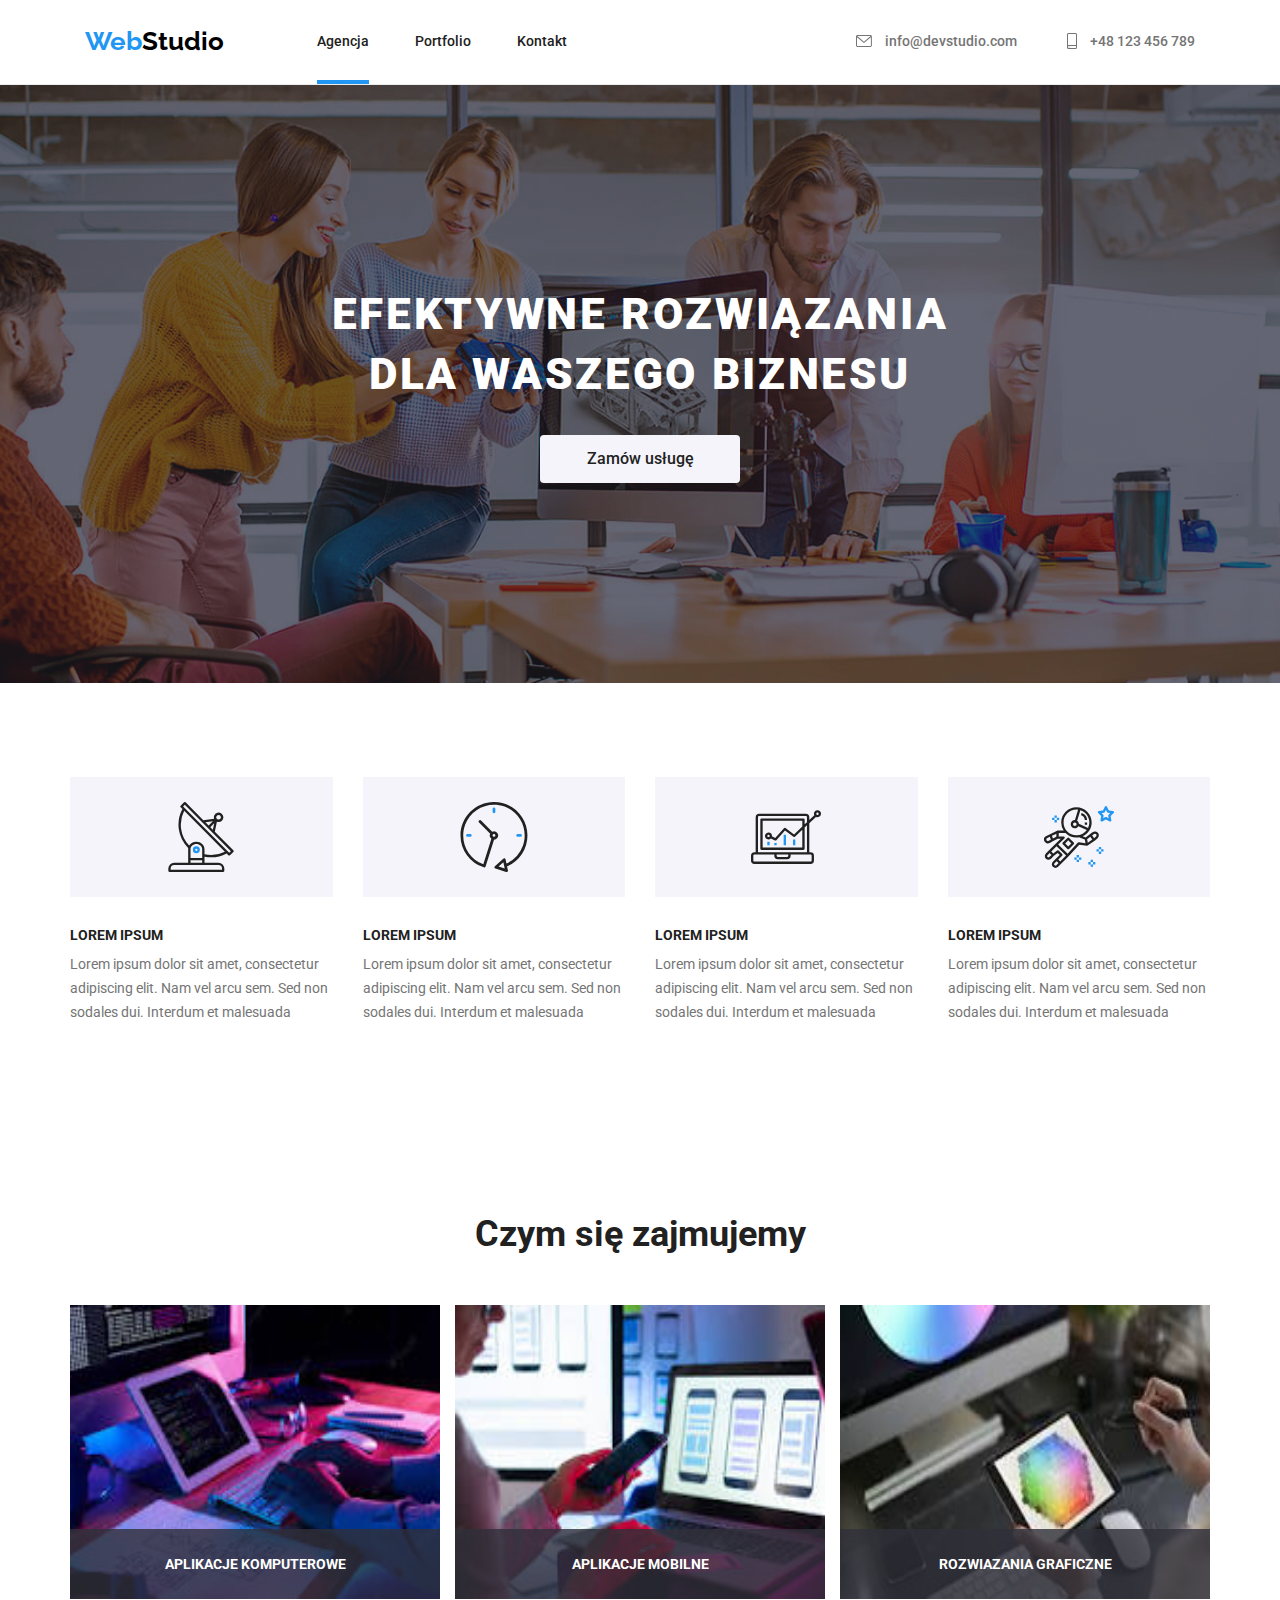
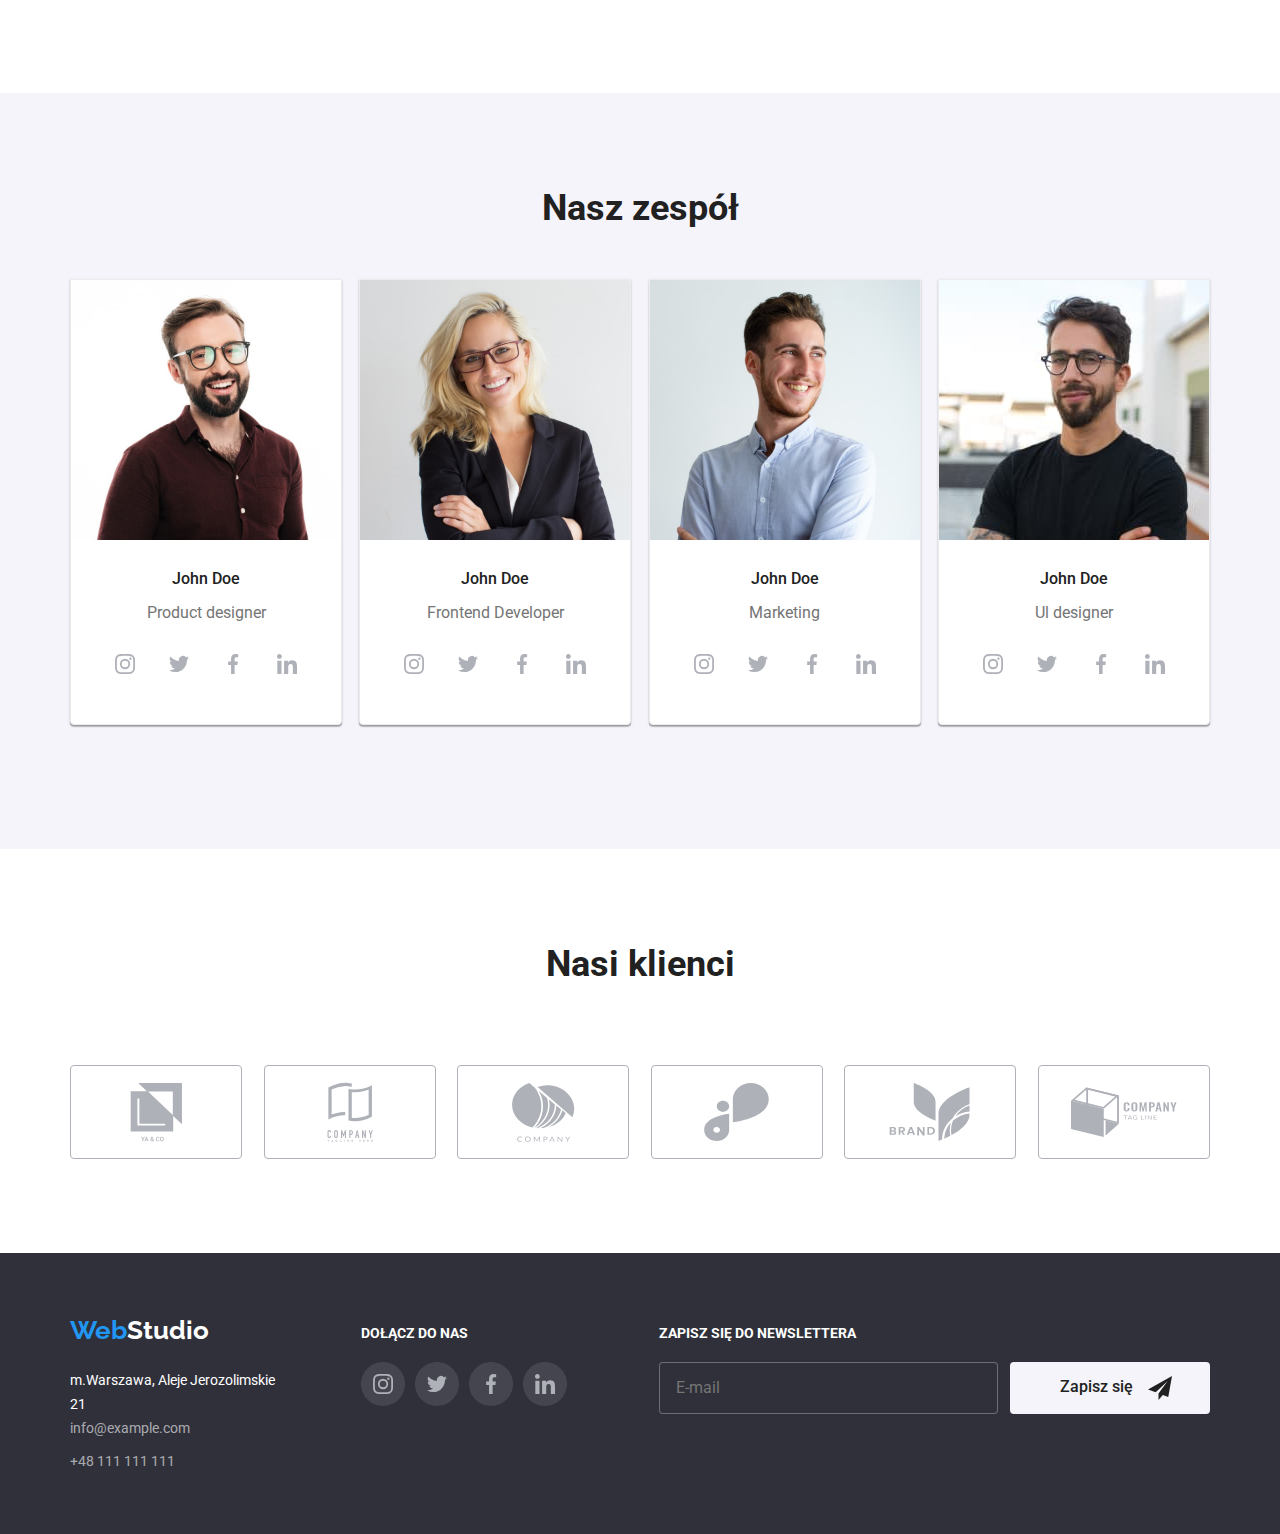
==== commit 7791e4e4: "Add footer" ====
--- a/index.html
+++ b/index.html
@@ -574,7 +574,7 @@
     <footer class="footer">
       <div class="container">
         <div class="footer__block">
-          <div>
+          <div class="footer__info">
             <a class="logo logo--block" href="index.html"
               ><span style="color: var(--brand-blue)">Web</span
               ><span style="color: var(--font-light)">Studio</span></a
--- a/css/mainmin.css
+++ b/css/mainmin.css
@@ -1 +1 @@
-:root{--brand-blue: #2196f3;--background-white: #ffffff;--background-grey: #f5f4fa;--background-dark: #2f303a;--background-dark-eighty: #2f303acc;--backgroung-dark-transparent: #2f303a66;--font-normal: #757575;--font-normal-modal: #75757580;--font-dark: #212121;--font-light: #ffffff;--font-black: #000000;--font-contact-footer: rgba(255, 255, 255, 0.6);--font-newsletter-footer: rgba(255, 255, 255, 0.3);--header-bottom-border: #ececec;--portfolio-photo-border: #eeeeee;--clients-border: #afb1b8;--sm-icon-color-footer: #44454e;--shadow-black-six: rgba(0, 0, 0, 0.06);--shadow-black-eight: rgba(0, 0, 0, 0.08);--shadow-black-ten: rgba(0, 0, 0, 0.1);--shadow-black-twelve: rgba(0, 0, 0, 0.12);--shadow-black-fourteen: rgba(0, 0, 0, 0.14);--shadow-black-sixteen: rgba(0, 0, 0, 0.16);--shadow-black-twenty: rgba(0, 0, 0, 0.2);--cubic-bazier: cubic-bezier(0.4, 0, 0.2, 1)}*{margin:0;padding:0}body{font-family:"Roboto",sans-serif;background-color:var(--background-white);color:var(--font-normal);font-size:14px;font-weight:400;line-height:1.71;margin:0;padding:0}h1,h2,h3,h4,h5,h6{margin:0}ul,ol{margin:0;padding:0}p{padding:0}img{display:block}.nav{display:flex}.nav__list{display:none}@media(min-width: 768px){.nav__list{display:flex;align-items:center}}.nav__list-item:not(:last-child){margin-right:46px}.nav__link{color:var(--font-dark);text-decoration:none;font-weight:500;transition:color .25s var(--cubic-bazier)}.nav__link:hover,.nav__link.focus,.nav__link:active{color:var(--brand-blue)}.nav__link--active{position:relative}.nav__link--active:after{content:"";position:absolute;bottom:-35px;left:0;width:100%;height:4px;background-color:var(--brand-blue)}.header{border-bottom:1px solid var(--header-bottom-border)}.header__container{display:flex;align-items:center;justify-content:space-between;padding:24px 15px}.contact-list{display:none}@media(min-width: 768px){.contact-list{display:flex;flex-direction:column}.contact-list__item{margin-left:50px}}@media(min-width: 1200px){.contact-list{display:flex;flex-direction:row}.contact-list__item:not(:first-child){margin-left:50px}}.contact-list__item:not(:first-child){margin-left:50px}.contact-list__link{color:var(--font-normal);text-decoration:none;font-weight:500;transition:color .25s var(--cubic-bazier)}.contact-list__link:hover,.contact-list__link:focus{color:var(--brand-blue);--color1: var(--brand-blue);--color2: var(--brand-blue);--color5: var(--brand-blue)}.contact-list__icon{position:relative;margin-right:10px;--color1: currentColor;--color2: currentColor;--color5: currentColor}.contact-list__icon--lower1{bottom:-1px}.contact-list__icon--lower3{bottom:-3px}.slider{background:linear-gradient(var(--backgroung-dark-transparent), var(--backgroung-dark-transparent)),url("./../images/background_header_img.jpg");background-repeat:no-repeat,no-repeat;background-position:50% 50%,50% 50%;background-size:1600px 600px,auto;color:var(--font-light)}.slider__container{padding-bottom:106px}.slider__title{font-size:44px;font-weight:900;line-height:1.36;max-width:696px;margin-left:auto;margin-right:auto;padding:106px 0 30px 0;text-align:center;letter-spacing:.06em;text-transform:uppercase}.slider__button{width:200px;background-color:var(--background-grey);color:var(--font-dark);margin:0 auto;font-size:16px;font-weight:500;line-height:1.63;cursor:pointer;font-family:inherit;display:block;padding:11px 41px;border:none;border-radius:4px;transition:color .25s var(--cubic-bazier),background-color .25s var(--cubic-bazier)}.slider__button:hover,.slider__button:focus,.slider__button:active{background-color:var(--brand-blue);color:var(--font-light)}.backdrop{position:fixed;top:0;left:0;width:100%;height:100%;background-color:var(--shadow-black-ten);opacity:1;transition:transform .25s,opacity .25s}.backdrop--hidden{pointer-events:none;transform:translateY(-100%);opacity:0;visibility:inherit}.modal{position:absolute;top:50%;left:50%;transform:translate(-50%, -50%);width:528px;min-height:581px;background-color:var(--background-white)}.modal__title{font:Roboto;font-weight:700;color:var(--font-black);font-size:20px;line-height:1.15%;margin-top:40px;text-align:center}.modal__button-close{position:absolute;top:8px;right:8px;width:30px;height:30px;background-color:var(--background-white);border:1px solid var(--shadow-black-ten);border-radius:50%;cursor:pointer}.modal__button-icon{display:inline-block;fill:currentColor}.form{display:flex;display:block;padding-top:10px;margin-left:40px;width:528px}.form__fieldset{display:flex;position:relative;align-items:center;width:448px;border-style:solid;border-radius:4px;margin-block:30px;transition:fill .25s var(--cubic-bazier),border-color .25s var(--cubic-bazier)}.form__fieldset:focus-within{border-color:var(--brand-blue);fill:var(--brand-blue)}.form__label{position:absolute;top:-22px;font-size:12px;color:var(--font-normal)}.form__icon{margin-left:12px}.form__input{border:0;background-color:rgba(0,0,0,0);padding:12px;width:100%}.form__input:focus{outline:0}.form__textarea{border:0;padding:12px 16px;resize:none;width:100%;color:var(--font-normal-modal)}.form__textarea:focus{outline:0}.form__footer{display:flex;flex-direction:column;width:448px}.form__legal-checkbox{position:relative;cursor:pointer;display:flex;flex-direction:row;gap:10px;padding-bottom:30px}.form__legal-checkbox-input--hidden{position:absolute;cursor:pointer;width:0;height:0;opacity:0}.form__politic{margin-bottom:3px;margin-left:45px}.form__checkmark{position:absolute;width:20px;height:19px;box-shadow:0px 0px 0px 2px var(--font-dark) inset;border-radius:2px;left:15px;top:0px}.form__checkmark:after{content:"";background-image:url("data:image/svg+xml;charset=UTF-8,%3csvg viewBox='0 0 34 32' width='34' height='32' xmlns='http://www.w3.org/2000/svg'%3e%3cpath fill='%232196f3' d='M4.267 0h25.6c2.356 0 4.267 1.91 4.267 4.267v23.467c0 2.356-1.91 4.267-4.267 4.267h-25.6c-2.356 0-4.267-1.91-4.267-4.267v-23.467c0-2.356 1.91-4.267 4.267-4.267z'/%3e%3cpath fill='%23fff' d='M8.442 16.537l-0.147-0.14-2.205 2.088 7.767 7.41 16.318-15.567-2.19-2.089-14.128 13.465-5.416-5.167z'/%3e%3c/svg%3e");background-size:contain;background-repeat:no-repeat;width:20px;height:20px;display:block;opacity:0;transition:opacity .25s var(--cubic-bazier)}.form__legal-checkbox input:checked~.form__checkmark:after{opacity:1}.form__legal-checkbox input:checked~.form__checkmark{border-color:var(--background-white);box-shadow:none}.form__button-send{width:200px;background-color:var(--brand-blue);color:var(--font-light);margin:0 auto;font-size:16px;font-weight:500;line-height:1.63;cursor:pointer;font-family:inherit;display:block;padding:11px 41px;border:none;border-radius:4px}.application__cards{display:flex;flex-direction:row;justify-content:space-between}.card:not(:first-child){margin-left:30px}.card__icon{background-color:var(--background-grey);display:flex;justify-content:center;padding:25px 0;margin-bottom:30px}.card__header{font-size:14px;margin-bottom:10px;line-height:1.17;color:var(--font-dark)}.presentation__header{font-size:36px;line-height:1.17;color:var(--font-dark);text-align:center}.presentation__list{display:flex;flex-direction:row;justify-content:space-between;padding-top:50px}.product__photo{position:relative}.product__label{position:absolute;font-weight:700;line-height:1.17;text-align:center;padding-top:27px;color:var(--font-light);width:370px;height:70px;bottom:0;background-color:var(--background-dark-eighty)}.team__header{font-size:36px;line-height:1.17;color:var(--font-dark);text-align:center}.team__list{display:flex;flex-direction:row;justify-content:space-between;padding-top:50px}.team-member-card{border:1px solid var(--header-bottom-border);box-shadow:0px 1px 3px var(--shadow-black-twelve),0px 1px 1px var(--shadow-black-fourteen),0px 2px 1px var(--shadow-black-twenty);border-radius:0px 0px 4px 4px;background-color:var(--background-white)}.team-member-card__name{font-size:16px;font-weight:500;line-height:1.17;color:var(--font-dark);text-align:center;padding-top:30px}.team-member-card__position{font-size:16px;font-weight:400;line-height:1.71;text-align:center;padding:10px 0 16px}.team-member-card__sm-list{display:flex;flex-direction:row;justify-content:center;padding-bottom:30px;gap:10px}.social-media-list{display:flex;flex-direction:row;justify-content:center;padding-bottom:30px;gap:10px}.social-media-list__item{color:var(--font-light);transition:color .25s var(--cubic-bazier)}.social-media-list__item:hover,.social-media-list__item:focus{color:var(--brand-blue);--color1: var(--brand-blue);--color2: var(--font-light)}.social-media-list__icon{--color1: currentColor}.clients__header{font-size:36px;line-height:1.17;color:var(--font-dark);text-align:center}.clients__list{display:flex;flex-direction:row;justify-content:space-between;padding-top:50px}.clients__border{display:flex;padding:16px 32px;color:var(--clients-border);border:1px solid var(--clients-border);border-radius:4px;transition:color .25s var(--cubic-bazier),border-color .25s var(--cubic-bazier)}.clients__border:hover,.clients__border:focus{color:var(--brand-blue);cursor:pointer;border:1px solid var(--brand-blue)}.clients__icon{display:flex;flex-direction:row;--color4: currentColor}.logo--indent{margin-right:auto}@media screen and (min-width: 768px){.logo--indent{margin-right:83px}}@media screen and (min-width: 1200px){.logo--indent{margin-right:93px}}.logo--block{display:block;margin-bottom:20px}.logo{font-family:"Raleway",sans-serif;font-size:26px;font-weight:700;line-height:1.38;color:var(--font-black);text-decoration:none}.header--hidden{display:none}.list{list-style-type:none}.section{padding:60px 0}@media screen and (min-width: 1200px){.section{padding:94px 0}}.section--grey{background-color:var(--background-grey)}.container{box-sizing:border-box;padding:0 15px;min-width:320px;max-width:1170px;margin:0 auto;align-items:center}@media screen and (min-width: 480px){.container{width:480px}}@media screen and (min-width: 768px){.container{width:768px}}@media screen and (min-width: 1200px){.container{width:1200px}}.address{font-style:normal}.address__item:not(:last-child){margin-bottom:9px}.address__link{color:var(--font-contact-footer);text-decoration:none;font-weight:400;transition:color .25s var(--cubic-bazier)}.address__link:hover,.address__link:focus{color:var(--brand-blue)}.social-media{padding:12px 0 0 70px}.social-media__header{color:var(--font-light);font-size:14px;font-weight:700;line-height:1.17;padding-bottom:20px}.social-media__list{display:flex;flex-direction:row;justify-content:center;padding-bottom:30px;gap:10px}.social-media__link{color:var(--sm-icon-color-footer);transition:color .25s var(--cubic-bazier)}.social-media__link:hover,.social-media__link:focus{color:var(--brand-blue);--color1: var(--brand-blue);--color2: var(--font-light)}.social-media__icon{--color1: currentColor}.footer{background-color:var(--background-dark);color:var(--font-light)}.footer__block{padding:60px 0;display:flex;flex-direction:row}.filter{padding-bottom:50px;display:flex;flex-direction:row;border-start-end-radius:4px;justify-content:center}.filter__item:not(:last-child){margin-right:8px}.filter__button{background-color:var(--background-grey);color:var(--font-dark);font-size:16px;font-weight:500;border:none;border-radius:4px;line-height:1.63;cursor:pointer;font-family:inherit;display:block;padding:6px 22px;transition:color .25s var(--cubic-bazier),background-color .25s var(--cubic-bazier),box-shadow .25s var(--cubic-bazier)}.filter__button:hover,.filter__button:focus,.filter__button:active{background-color:var(--brand-blue);color:var(--font-light)}.newsletter{padding-top:12px;margin-left:80px}.newsletter__header{color:var(--font-light);font-size:14px;font-weight:700;line-height:1.17;padding-bottom:20px}.newsletter__wraper{display:flex}.newsletter__input{background-color:var(--background-dark);padding:15px 180px 15px 16px;border-radius:4px;border:1px solid var(--font-newsletter-footer);color:var(--font-contact-footer);font-family:Roboto;font-weight:400;font-size:16px;line-height:20px}.newsletter__btn{display:flex;flex-wrap:wrap;align-items:center;padding-left:50px;margin-left:12px;width:200px;background-color:var(--background-grey);color:var(--font-dark);font-size:16px;font-weight:500;line-height:1.63;cursor:pointer;border:none;border-radius:4px;transition:color .25s var(--cubic-bazier),background-color .25s var(--cubic-bazier)}.newsletter__btn:hover,.newsletter__btn:focus,.newsletter__btn:active{background-color:var(--brand-blue);color:var(--font-light)}.newsletter__icon{margin-left:15px;--color1: currentColor}.portfolio{display:flex;flex-wrap:wrap;gap:30px}.portfolio__item{transition:box-shadow .25s var(--cubic-bazier)}.portfolio__item:hover{box-shadow:0px 1px 1px var(--shadow-black-twelve),0px 4px 4px var(--shadow-black-six),1px 4px 6px var(--shadow-black-sixteen);cursor:pointer}.portfolio__item:hover .overlay{transform:translatey(0)}.portfolio__photo{position:relative;margin-left:auto;margin-right:auto;overflow:hidden}.portfolio__description{padding:25px 24px 15px;border:1px solid var(--header-bottom-border)}.portfolio__header{font-size:18px;line-height:2;color:var(--font-dark)}.portfolio__category{font-size:16px;font-weight:400;line-height:1.71;padding-top:4px}.overlay{position:absolute;top:0;left:0;width:100%;height:100%;background-color:var(--brand-blue);transform:translatey(100%);transition:transform .25s var(--cubic-bazier)}.overlay__text{font-style:normal;font-family:"Roboto";font-weight:400;padding:49px;margin:0;font-size:18px;line-height:28px;color:#fff}.menu-toggle{min-height:40px;min-width:40px;display:flex;align-items:center;justify-content:center;margin:0;padding:0;background-color:rgba(0,0,0,0);cursor:pointer;border:none;border-radius:50%;outline:none}.menu-toggle:hover,.menu-toggle:focus{fill:var(--brand-blue)}@media(min-width: 768px){.menu-toggle{display:none}}.menu-container{position:fixed;top:0;left:0;width:100vw;height:100vh;padding:32px;background-color:var(--background-white);z-index:999;transform:translateX(100%);transition:transform .25s var(--cubic-bazier)}.menu-container.is-open{transform:translateX(0)}.menu-container .menu-toggle{position:absolute;top:21px;right:21px;border:none;cursor:pointer}.mobile-menu{display:flex;flex-direction:column;padding:48px 40px;width:100%;height:100%;position:relative;color:var(--font-dark);z-index:998}.mobile-menu__link-nav{font-weight:500;font-size:40px;line-height:1.175;letter-spacing:.02em;text-decoration:none}.mobile-menu__link-nav-accent{color:var(--brand-blue)}.mobile-menu__item-nav:not(:last-child){margin-bottom:32px}.mobile-menu__list-nav{margin-bottom:auto}.mobile-menu__link-contact-tel{margin-bottom:32px;text-decoration:none;font-weight:500;font-size:34px;line-height:1.1764705882;letter-spacing:.02em;color:var(--brand-blue)}.mobile-menu__list-contact-tel{margin-bottom:32px}.mobile-menu__link-contact-mailto{font-weight:500;font-size:24px;line-height:1.1666666667;letter-spacing:.02em;text-decoration:none;color:var(--font-normal)}.mobile-menu__list-contact-mailto{margin-bottom:64px}.mobile-menu__list-social{display:flex;flex-wrap:wrap;gap:10px}.mobile-menu__link-social{font-weight:500;font-size:18px;line-height:1.2222222222;letter-spacing:.02em;text-decoration:none;color:var(--brand-blue)}.mobile-menu__item-social:not(:last-child) .mobile-menu__link-social{display:flex;padding-right:10px;border-right:1px solid rgba(33,33,33,.2)}/*# sourceMappingURL=mainmin.css.map */+:root{--brand-blue: #2196f3;--background-white: #ffffff;--background-grey: #f5f4fa;--background-dark: #2f303a;--background-dark-eighty: #2f303acc;--backgroung-dark-transparent: #2f303a66;--font-normal: #757575;--font-normal-modal: #75757580;--font-dark: #212121;--font-light: #ffffff;--font-black: #000000;--font-contact-footer: rgba(255, 255, 255, 0.6);--font-newsletter-footer: rgba(255, 255, 255, 0.3);--header-bottom-border: #ececec;--portfolio-photo-border: #eeeeee;--clients-border: #afb1b8;--sm-icon-color-footer: #44454e;--shadow-black-six: rgba(0, 0, 0, 0.06);--shadow-black-eight: rgba(0, 0, 0, 0.08);--shadow-black-ten: rgba(0, 0, 0, 0.1);--shadow-black-twelve: rgba(0, 0, 0, 0.12);--shadow-black-fourteen: rgba(0, 0, 0, 0.14);--shadow-black-sixteen: rgba(0, 0, 0, 0.16);--shadow-black-twenty: rgba(0, 0, 0, 0.2);--cubic-bazier: cubic-bezier(0.4, 0, 0.2, 1)}*{margin:0;padding:0}body{font-family:"Roboto",sans-serif;background-color:var(--background-white);color:var(--font-normal);font-size:14px;font-weight:400;line-height:1.71;margin:0;padding:0}h1,h2,h3,h4,h5,h6{margin:0}ul,ol{margin:0;padding:0}p{padding:0}img{display:block}.nav{display:flex}.nav__list{display:none}@media screen and (min-width: 768px){.nav__list{display:flex;align-items:center}}.nav__list-item:not(:last-child){margin-right:46px}.nav__link{color:var(--font-dark);text-decoration:none;font-weight:500;transition:color .25s var(--cubic-bazier)}.nav__link:hover,.nav__link.focus,.nav__link:active{color:var(--brand-blue)}.nav__link--active{position:relative}.nav__link--active:after{content:"";position:absolute;bottom:-35px;left:0;width:100%;height:4px;background-color:var(--brand-blue)}.header{border-bottom:1px solid var(--header-bottom-border)}.header__container{display:flex;align-items:center;justify-content:space-between;padding:24px 15px}.contact-list{display:none}@media(min-width: 768px){.contact-list{display:flex;flex-direction:column}.contact-list__item{margin-left:50px}}@media(min-width: 1200px){.contact-list{display:flex;flex-direction:row}.contact-list__item:not(:first-child){margin-left:50px}}.contact-list__item:not(:first-child){margin-left:50px}.contact-list__link{color:var(--font-normal);text-decoration:none;font-weight:500;transition:color .25s var(--cubic-bazier)}.contact-list__link:hover,.contact-list__link:focus{color:var(--brand-blue);--color1: var(--brand-blue);--color2: var(--brand-blue);--color5: var(--brand-blue)}.contact-list__icon{position:relative;margin-right:10px;--color1: currentColor;--color2: currentColor;--color5: currentColor}.contact-list__icon--lower1{bottom:-1px}.contact-list__icon--lower3{bottom:-3px}.slider{background:linear-gradient(var(--backgroung-dark-transparent), var(--backgroung-dark-transparent)),url("./../images/background_header_img.jpg");background-repeat:no-repeat,no-repeat;background-position:50% 50%,50% 50%;background-size:1600px 600px,auto;color:var(--font-light)}.slider__container{padding-bottom:106px}.slider__title{font-size:44px;font-weight:900;line-height:1.36;max-width:696px;margin-left:auto;margin-right:auto;padding:106px 0 30px 0;text-align:center;letter-spacing:.06em;text-transform:uppercase}.slider__button{width:200px;background-color:var(--background-grey);color:var(--font-dark);margin:0 auto;font-size:16px;font-weight:500;line-height:1.63;cursor:pointer;font-family:inherit;display:block;padding:11px 41px;border:none;border-radius:4px;transition:color .25s var(--cubic-bazier),background-color .25s var(--cubic-bazier)}.slider__button:hover,.slider__button:focus,.slider__button:active{background-color:var(--brand-blue);color:var(--font-light)}.backdrop{position:fixed;top:0;left:0;width:100%;height:100%;background-color:var(--shadow-black-ten);opacity:1;transition:transform .25s,opacity .25s}.backdrop--hidden{pointer-events:none;transform:translateY(-100%);opacity:0;visibility:inherit}.modal{position:absolute;top:50%;left:50%;transform:translate(-50%, -50%);width:528px;min-height:581px;background-color:var(--background-white)}.modal__title{font:Roboto;font-weight:700;color:var(--font-black);font-size:20px;line-height:1.15%;margin-top:40px;text-align:center}.modal__button-close{position:absolute;top:8px;right:8px;width:30px;height:30px;background-color:var(--background-white);border:1px solid var(--shadow-black-ten);border-radius:50%;cursor:pointer}.modal__button-icon{display:inline-block;fill:currentColor}.form{display:flex;display:block;padding-top:10px;margin-left:40px;width:528px}.form__fieldset{display:flex;position:relative;align-items:center;width:448px;border-style:solid;border-radius:4px;margin-block:30px;transition:fill .25s var(--cubic-bazier),border-color .25s var(--cubic-bazier)}.form__fieldset:focus-within{border-color:var(--brand-blue);fill:var(--brand-blue)}.form__label{position:absolute;top:-22px;font-size:12px;color:var(--font-normal)}.form__icon{margin-left:12px}.form__input{border:0;background-color:rgba(0,0,0,0);padding:12px;width:100%}.form__input:focus{outline:0}.form__textarea{border:0;padding:12px 16px;resize:none;width:100%;color:var(--font-normal-modal)}.form__textarea:focus{outline:0}.form__footer{display:flex;flex-direction:column;width:448px}.form__legal-checkbox{position:relative;cursor:pointer;display:flex;flex-direction:row;gap:10px;padding-bottom:30px}.form__legal-checkbox-input--hidden{position:absolute;cursor:pointer;width:0;height:0;opacity:0}.form__politic{margin-bottom:3px;margin-left:45px}.form__checkmark{position:absolute;width:20px;height:19px;box-shadow:0px 0px 0px 2px var(--font-dark) inset;border-radius:2px;left:15px;top:0px}.form__checkmark:after{content:"";background-image:url("data:image/svg+xml;charset=UTF-8,%3csvg viewBox='0 0 34 32' width='34' height='32' xmlns='http://www.w3.org/2000/svg'%3e%3cpath fill='%232196f3' d='M4.267 0h25.6c2.356 0 4.267 1.91 4.267 4.267v23.467c0 2.356-1.91 4.267-4.267 4.267h-25.6c-2.356 0-4.267-1.91-4.267-4.267v-23.467c0-2.356 1.91-4.267 4.267-4.267z'/%3e%3cpath fill='%23fff' d='M8.442 16.537l-0.147-0.14-2.205 2.088 7.767 7.41 16.318-15.567-2.19-2.089-14.128 13.465-5.416-5.167z'/%3e%3c/svg%3e");background-size:contain;background-repeat:no-repeat;width:20px;height:20px;display:block;opacity:0;transition:opacity .25s var(--cubic-bazier)}.form__legal-checkbox input:checked~.form__checkmark:after{opacity:1}.form__legal-checkbox input:checked~.form__checkmark{border-color:var(--background-white);box-shadow:none}.form__button-send{width:200px;background-color:var(--brand-blue);color:var(--font-light);margin:0 auto;font-size:16px;font-weight:500;line-height:1.63;cursor:pointer;font-family:inherit;display:block;padding:11px 41px;border:none;border-radius:4px}.application__cards{display:flex;flex-direction:column;justify-content:space-between}.card{max-width:450px}.card__header{font-size:14px;margin-bottom:10px;line-height:1.17;color:var(--font-dark)}.card__icon{background-color:var(--background-grey);display:flex;justify-content:center;padding:25px 0;margin-bottom:30px}@media screen and (min-width: 768px)and (max-width: 1199px){.application__cards{display:flex;flex-direction:unset;flex-wrap:wrap;gap:30px}.card{max-width:354px}}@media screen and (min-width: 1200px){.application__cards{display:flex;flex-direction:row;justify-content:space-between}.card{max-width:270px}.card:not(:first-child){margin-left:30px}}.presentation{display:none}@media screen and (min-width: 1200px){.presentation{display:block}}.presentation__header{font-size:36px;line-height:1.17;color:var(--font-dark);text-align:center}.presentation__list{display:flex;flex-direction:row;justify-content:space-between;padding-top:50px}.product__photo{position:relative}.product__label{position:absolute;font-weight:700;line-height:1.17;text-align:center;padding-top:27px;color:var(--font-light);width:370px;height:70px;bottom:0;background-color:var(--background-dark-eighty)}.team__header{font-size:36px;line-height:1.17;color:var(--font-dark);text-align:center}.team__list{display:flex;flex-direction:column;justify-content:space-between;padding-top:30px}.team-member-card{margin-bottom:30px;max-width:450px;border:1px solid var(--header-bottom-border);box-shadow:0px 1px 3px var(--shadow-black-twelve),0px 1px 1px var(--shadow-black-fourteen),0px 2px 1px var(--shadow-black-twenty);border-radius:0px 0px 4px 4px;background-color:var(--background-white)}.team-member-card__name{font-size:16px;font-weight:500;line-height:1.17;color:var(--font-dark);text-align:center;padding-top:30px}.team-member-card__position{font-size:16px;font-weight:400;line-height:1.71;text-align:center;padding:10px 0 16px}.team-member-card__sm-list{display:flex;flex-direction:row;justify-content:center;padding-bottom:30px;gap:10px}@media screen and (min-width: 768px)and (max-width: 1199px){.team__list{flex-direction:unset;flex-wrap:wrap;gap:30px}.team-member-card{max-width:354px;margin-bottom:0}}@media screen and (min-width: 1200px){.team__list{flex-direction:row;justify-content:space-between;padding-top:50px}}.social-media-list{display:flex;flex-direction:row;justify-content:center;padding-bottom:30px;gap:10px}.social-media-list__item{color:var(--font-light);transition:color .25s var(--cubic-bazier)}.social-media-list__item:hover,.social-media-list__item:focus{color:var(--brand-blue);--color1: var(--brand-blue);--color2: var(--font-light)}.social-media-list__icon{--color1: currentColor}.clients__header{font-size:36px;line-height:1.17;color:var(--font-dark);text-align:center}.clients__list{display:flex;flex-wrap:wrap;justify-content:space-evenly}.clients__border{display:flex;margin-top:30px;padding:16px 32px;color:var(--clients-border);border:1px solid var(--clients-border);border-radius:4px;transition:color .25s var(--cubic-bazier),border-color .25s var(--cubic-bazier)}.clients__border:hover,.clients__border:focus{color:var(--brand-blue);cursor:pointer;border:1px solid var(--brand-blue)}.clients__icon{display:flex;flex-direction:row;--color4: currentColor}@media screen and (min-width: 768px)and (max-width: 1199px){.clients__list{display:flex;flex-direction:unset;flex-wrap:wrap;gap:30px}}@media screen and (min-width: 1200px){.clients__list{display:flex;flex-direction:row;justify-content:space-between;padding-top:50px}}.logo--indent{margin-right:auto}@media screen and (min-width: 768px){.logo--indent{margin-right:83px}}@media screen and (min-width: 1200px){.logo--indent{margin-right:93px}}.logo--block{display:block;margin-bottom:20px}.logo{font-family:"Raleway",sans-serif;font-size:26px;font-weight:700;line-height:1.38;color:var(--font-black);text-decoration:none}.header--hidden{display:none}.list{list-style-type:none}.section{padding:60px 0}@media screen and (min-width: 1200px){.section{padding:94px 0}}.section--grey{background-color:var(--background-grey)}.container{box-sizing:border-box;padding:0 15px;min-width:320px;max-width:1170px;margin:0 auto;align-items:center}@media screen and (min-width: 480px){.container{width:480px}}@media screen and (min-width: 768px){.container{width:768px}}@media screen and (min-width: 1200px){.container{width:1200px}}.address{font-style:normal}.address__item:not(:last-child){margin-bottom:9px}.address__link{color:var(--font-contact-footer);text-decoration:none;font-weight:400;transition:color .25s var(--cubic-bazier)}.address__link:hover,.address__link:focus{color:var(--brand-blue)}.social-media{padding-top:60px}.social-media__header{color:var(--font-light);font-size:14px;font-weight:700;line-height:1.17;padding-bottom:20px;text-align:center}.social-media__list{display:flex;flex-direction:row;justify-content:center;padding-bottom:30px;gap:10px}.social-media__link{color:var(--sm-icon-color-footer);transition:color .25s var(--cubic-bazier)}.social-media__link:hover,.social-media__link:focus{color:var(--brand-blue);--color1: var(--brand-blue);--color2: var(--font-light)}.social-media__icon{--color1: currentColor}@media screen and (min-width: 768px)and (max-width: 1199px){.social-media{padding-top:12px}}@media screen and (min-width: 1200px){.social-media__header{text-align:left}.social-media{padding:12px 12px 12px 70px}}.footer{background-color:var(--background-dark);color:var(--font-light)}.footer__block{padding:60px 0;display:flex;flex-direction:column}.footer__info{text-align:center}@media screen and (min-width: 768px)and (max-width: 1199px){.footer__block{flex-direction:unset;flex-wrap:wrap;-moz-column-gap:144px;column-gap:144px;row-gap:60px;margin-left:61px}}@media screen and (min-width: 1200px){.footer__block{flex-direction:row}.footer__info{text-align:left}}.filter{padding-bottom:50px;display:flex;flex-direction:row;border-start-end-radius:4px;justify-content:center}.filter__item:not(:last-child){margin-right:8px}.filter__button{background-color:var(--background-grey);color:var(--font-dark);font-size:16px;font-weight:500;border:none;border-radius:4px;line-height:1.63;cursor:pointer;font-family:inherit;display:block;padding:6px 22px;transition:color .25s var(--cubic-bazier),background-color .25s var(--cubic-bazier),box-shadow .25s var(--cubic-bazier)}.filter__button:hover,.filter__button:focus,.filter__button:active{background-color:var(--brand-blue);color:var(--font-light)}.newsletter{padding-top:30px;text-align:center}.newsletter__header{color:var(--font-light);font-size:14px;font-weight:700;line-height:1.17;padding-bottom:20px}.newsletter__wraper{display:flex;flex-direction:column}.newsletter__input{background-color:var(--background-dark);padding:15px 238px 15px 16px;border-radius:4px;border:1px solid var(--font-newsletter-footer);color:var(--font-contact-footer);font-family:Roboto;font-weight:400;font-size:16px;line-height:20px}.newsletter__btn{display:flex;flex-wrap:wrap;align-items:center;padding:12px 0px 12px 50px;margin:20px auto 0;width:200px;background-color:var(--background-grey);color:var(--font-dark);font-size:16px;font-weight:500;line-height:1.63;cursor:pointer;border:none;border-radius:4px;transition:color .25s var(--cubic-bazier),background-color .25s var(--cubic-bazier)}.newsletter__btn:hover,.newsletter__btn:focus,.newsletter__btn:active{background-color:var(--brand-blue);color:var(--font-light)}.newsletter__icon{margin-left:15px;--color1: currentColor}@media screen and (min-width: 768px)and (max-width: 1199px){.newsletter{margin-left:90px;padding-top:12px}}@media screen and (min-width: 1200px){.newsletter{margin-left:80px;text-align:left;padding-top:12px}.newsletter__wraper{flex-direction:row}.newsletter__input{padding-right:118px}.newsletter__btn{margin:0 0 0 12px}}.portfolio{display:flex;flex-wrap:wrap;gap:30px}.portfolio__item{transition:box-shadow .25s var(--cubic-bazier)}.portfolio__item:hover{box-shadow:0px 1px 1px var(--shadow-black-twelve),0px 4px 4px var(--shadow-black-six),1px 4px 6px var(--shadow-black-sixteen);cursor:pointer}.portfolio__item:hover .overlay{transform:translatey(0)}.portfolio__photo{position:relative;margin-left:auto;margin-right:auto;overflow:hidden}.portfolio__description{padding:25px 24px 15px;border:1px solid var(--header-bottom-border)}.portfolio__header{font-size:18px;line-height:2;color:var(--font-dark)}.portfolio__category{font-size:16px;font-weight:400;line-height:1.71;padding-top:4px}.overlay{position:absolute;top:0;left:0;width:100%;height:100%;background-color:var(--brand-blue);transform:translatey(100%);transition:transform .25s var(--cubic-bazier)}.overlay__text{font-style:normal;font-family:"Roboto";font-weight:400;padding:49px;margin:0;font-size:18px;line-height:28px;color:#fff}.menu-toggle{min-height:40px;min-width:40px;display:flex;align-items:center;justify-content:center;margin:0;padding:0;background-color:rgba(0,0,0,0);cursor:pointer;border:none;border-radius:50%;outline:none}.menu-toggle:hover,.menu-toggle:focus{fill:var(--brand-blue)}@media(min-width: 768px){.menu-toggle{display:none}}.menu-container{position:fixed;top:0;left:0;width:100vw;height:100vh;padding:32px;background-color:var(--background-white);z-index:999;transform:translateX(100%);transition:transform .25s var(--cubic-bazier)}.menu-container.is-open{transform:translateX(0)}.menu-container .menu-toggle{position:absolute;top:21px;right:21px;border:none;cursor:pointer}.mobile-menu{display:flex;flex-direction:column;padding:48px 40px;width:100%;height:100%;position:relative;color:var(--font-dark);z-index:998}.mobile-menu__link-nav{font-weight:500;font-size:40px;line-height:1.175;letter-spacing:.02em;text-decoration:none}.mobile-menu__link-nav-accent{color:var(--brand-blue)}.mobile-menu__item-nav:not(:last-child){margin-bottom:32px}.mobile-menu__list-nav{margin-bottom:auto}.mobile-menu__link-contact-tel{margin-bottom:32px;text-decoration:none;font-weight:500;font-size:34px;line-height:1.1764705882;letter-spacing:.02em;color:var(--brand-blue)}.mobile-menu__list-contact-tel{margin-bottom:32px}.mobile-menu__link-contact-mailto{font-weight:500;font-size:24px;line-height:1.1666666667;letter-spacing:.02em;text-decoration:none;color:var(--font-normal)}.mobile-menu__list-contact-mailto{margin-bottom:64px}.mobile-menu__list-social{display:flex;flex-wrap:wrap;gap:10px}.mobile-menu__link-social{font-weight:500;font-size:18px;line-height:1.2222222222;letter-spacing:.02em;text-decoration:none;color:var(--brand-blue)}.mobile-menu__item-social:not(:last-child) .mobile-menu__link-social{display:flex;padding-right:10px;border-right:1px solid rgba(33,33,33,.2)}/*# sourceMappingURL=mainmin.css.map */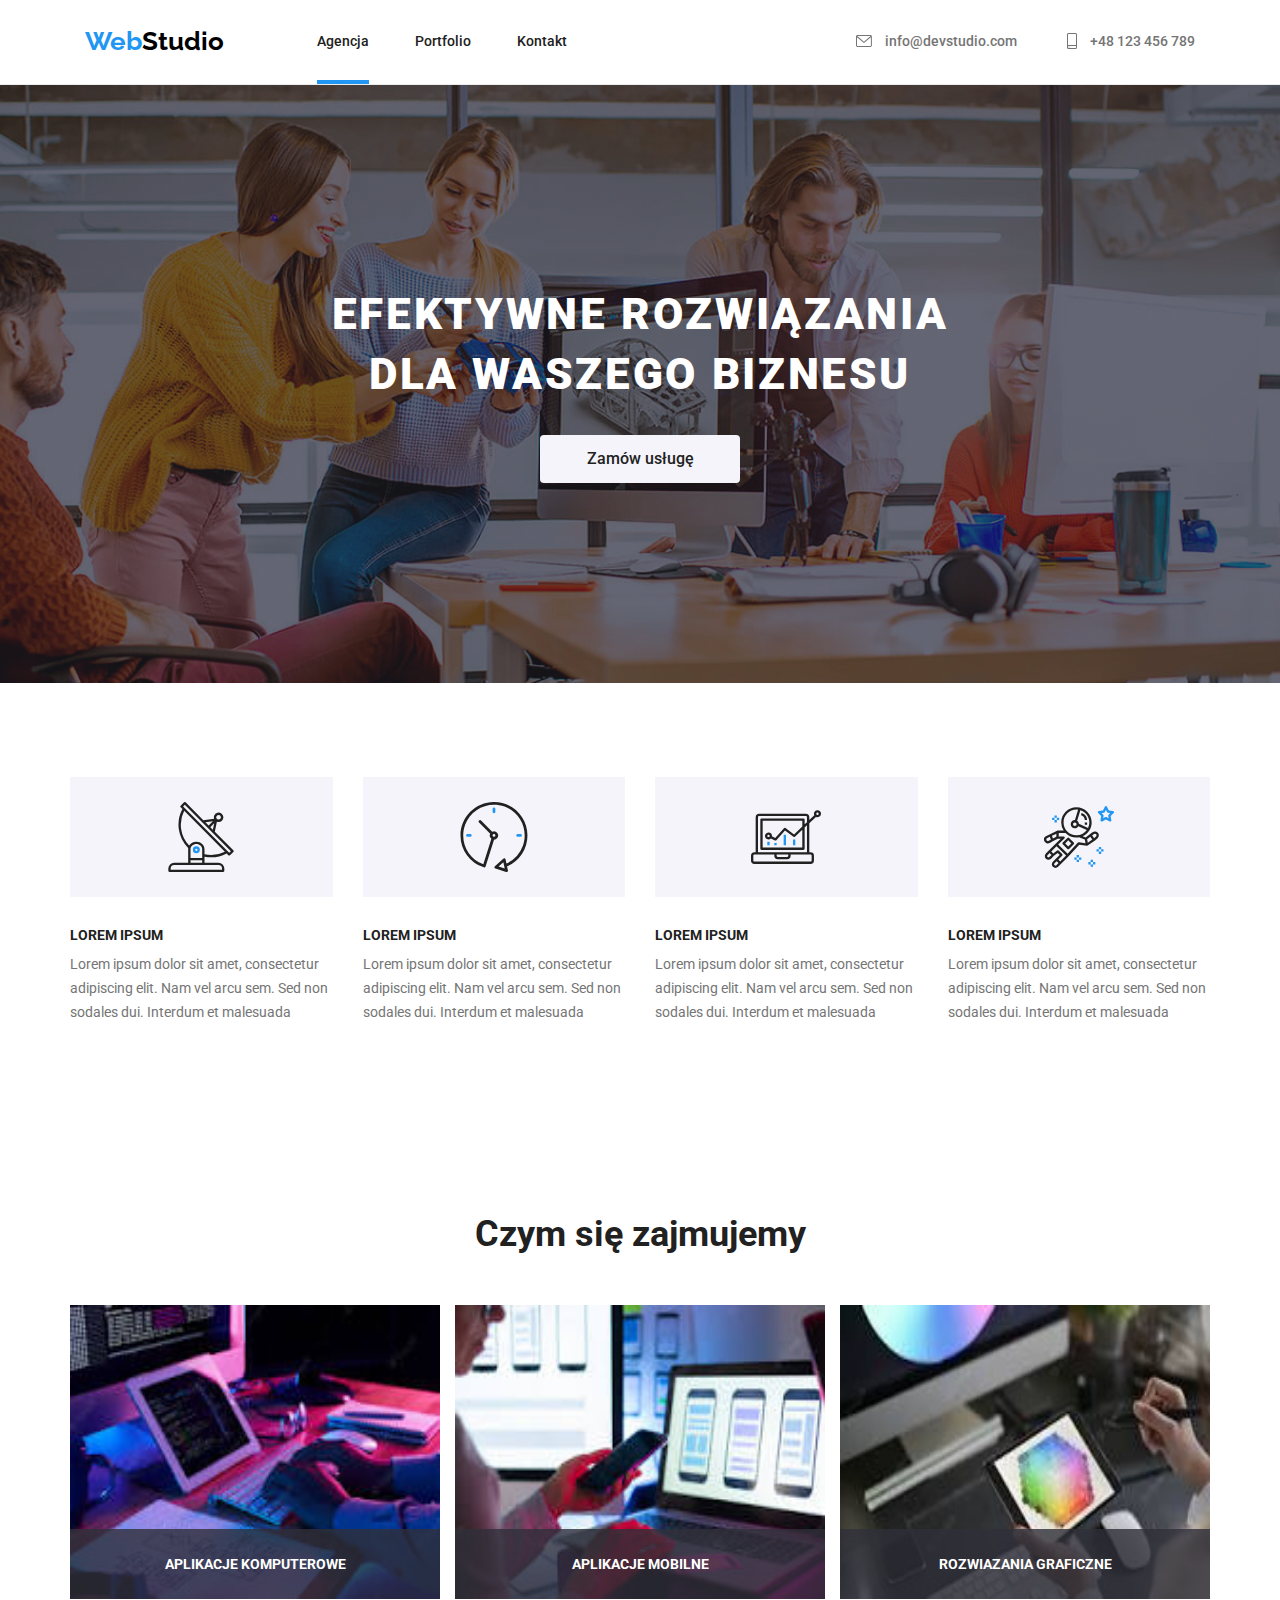
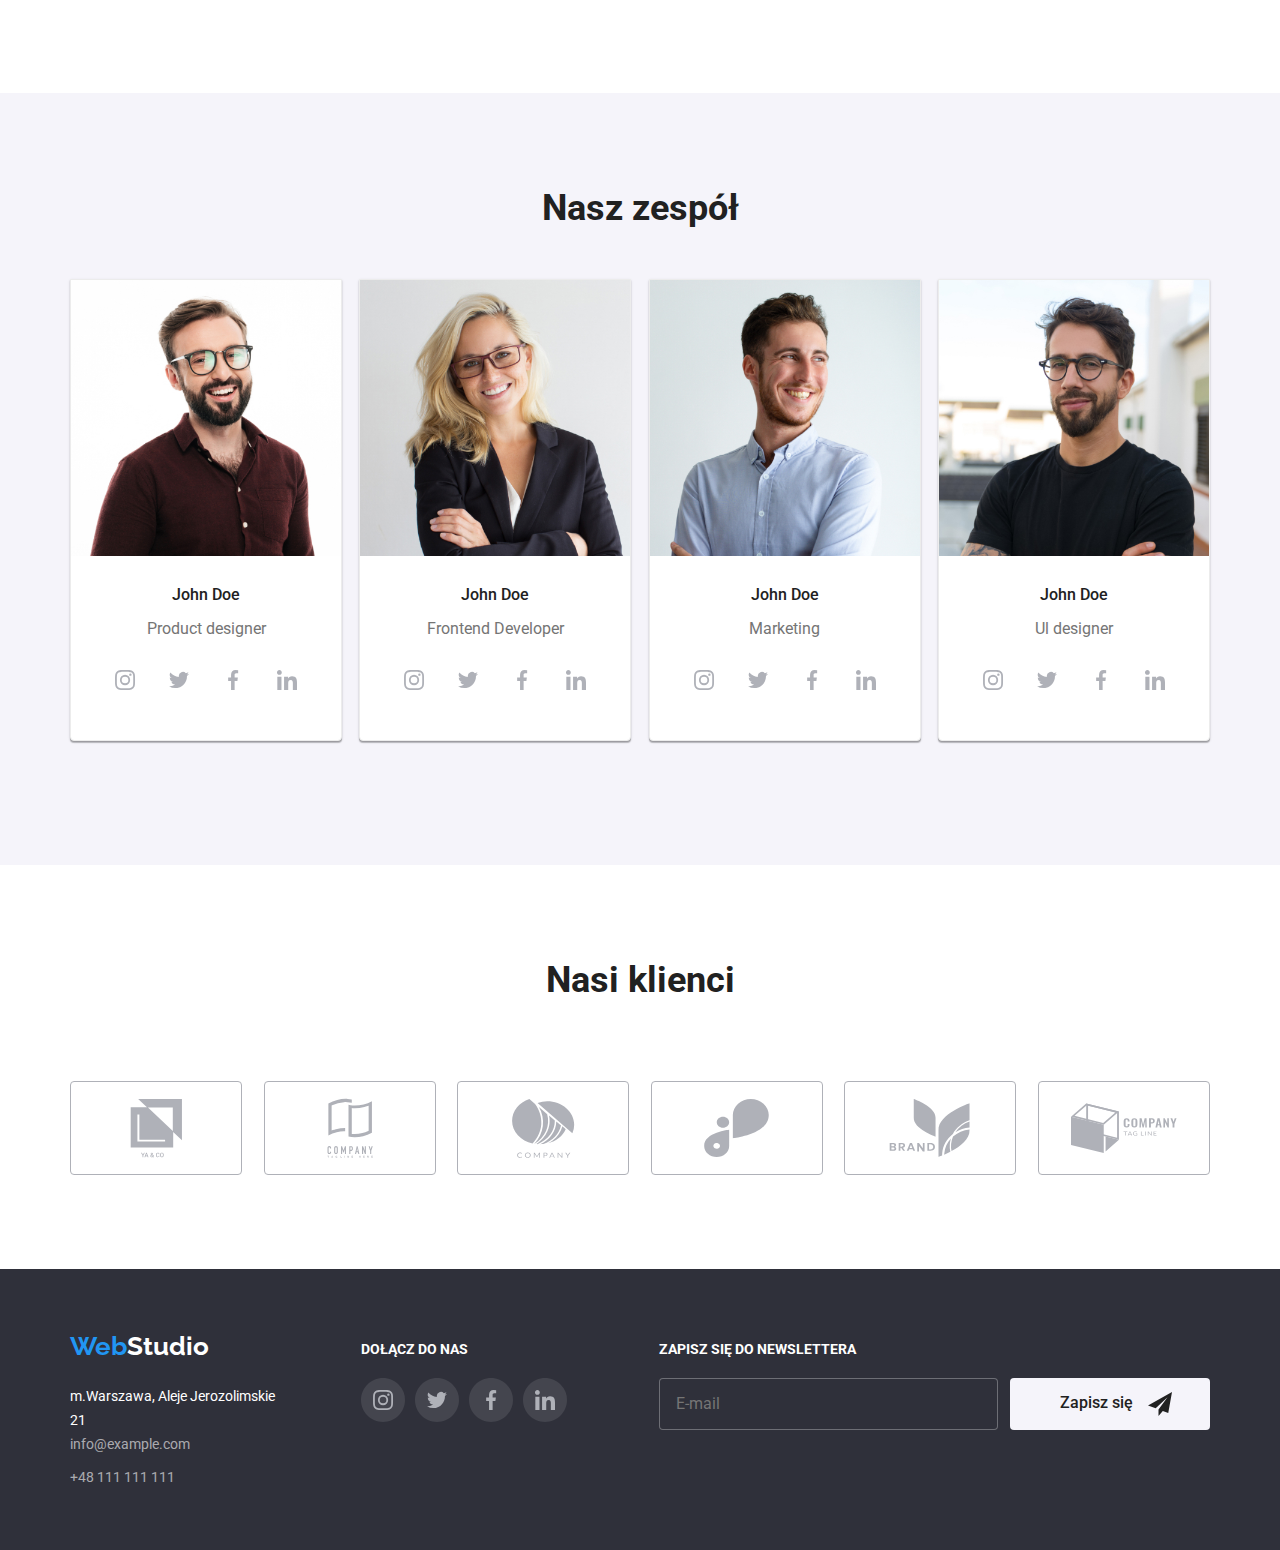
==== commit 3d3862fc: "cards all finish" ====
--- a/index.html
+++ b/index.html
@@ -69,35 +69,15 @@
             aria-expanded="false"
             aria-controls="mobile-menu"
           >
-            <svg
-              width="24"
-              height="24"
-              fill="currentColor"
-              viewBox="0 0 20 20"
-              xmlns="http://www.w3.org/2000/svg"
-            >
-              <path
-                fill-rule="evenodd"
-                d="M3 5a1 1 0 011-1h12a1 1 0 110 2H4a1 1 0 01-1-1zM3 10a1 1 0 011-1h12a1 1 0 110 2H4a1 1 0 01-1-1zM3 15a1 1 0 011-1h12a1 1 0 110 2H4a1 1 0 01-1-1z"
-                clip-rule="evenodd"
-              ></path>
+            <svg class="menu-toggle__icon" width="40" height="40">
+              <use href="images/icons.svg#icon-menu_40px"></use>
             </svg>
           </button>
         </div>
         <div class="menu-container js-menu-container" id="mobile-menu">
           <button class="menu-toggle js-close-menu">
-            <svg
-              fill="currentColor"
-              viewBox="0 0 20 20"
-              xmlns="http://www.w3.org/2000/svg"
-              width="24"
-              height="24"
-            >
-              <path
-                fill-rule="evenodd"
-                d="M4.293 4.293a1 1 0 011.414 0L10 8.586l4.293-4.293a1 1 0 111.414 1.414L11.414 10l4.293 4.293a1 1 0 01-1.414 1.414L10 11.414l-4.293 4.293a1 1 0 01-1.414-1.414L8.586 10 4.293 5.707a1 1 0 010-1.414z"
-                clip-rule="evenodd"
-              ></path>
+            <svg class="menu-toggle__icon" width="19" height="19">
+              <use href="images/icons.svg#icon-close_24px"></use>
             </svg>
           </button>
           <div class="mobile-menu">
@@ -295,10 +275,10 @@
             <ul class="team__list list">
               <li class="team-member-card">
                 <img
-                  src="images/simon.jpg"
+                  class="team-member-card__img"
+                  src="images/simon1.jpg"
+                  srcset="images/simon1.jpg 1x, images/simon1@2x.jpg 2x"
                   alt="john"
-                  width="270"
-                  height="260"
                 />
                 <h3 class="team-member-card__name">John Doe</h3>
                 <h4 class="team-member-card__position">Product designer</h4>
@@ -351,10 +331,10 @@
               </li>
               <li class="team-member-card">
                 <img
-                  src="images/cher.jpg"
-                  alt="joline"
-                  width="270"
-                  height="260"
+                  class="team-member-card__img"
+                  src="images/cher1.jpg"
+                  srcset="images/cher1.jpg 1x, images/cher1@2x.jpg 2x"
+                  alt="cher"
                 />
                 <h3 class="team-member-card__name">John Doe</h3>
                 <h4 class="team-member-card__position">Frontend Developer</h4>
@@ -407,10 +387,10 @@
               </li>
               <li class="team-member-card">
                 <img
-                  src="images/mark.jpg"
+                  class="team-member-card__img"
+                  src="images/michael1.jpg"
+                  srcset="images/michael1.jpg 1x, images/michael1@2x.jpg 2x"
                   alt="michael"
-                  width="270"
-                  height="260"
                 />
                 <h3 class="team-member-card__name">John Doe</h3>
                 <h4 class="team-member-card__position">Marketing</h4>
@@ -463,10 +443,10 @@
               </li>
               <li class="team-member-card">
                 <img
-                  src="images/john.jpg"
+                  class="team-member-card__img"
+                  src="images/matthew1.jpg"
+                  srcset="images/matthew1.jpg 1x, images/matthew1@2x.jpg 2x"
                   alt="matthew"
-                  width="270"
-                  height="260"
                 />
                 <h3 class="team-member-card__name">John Doe</h3>
                 <h4 class="team-member-card__position">Ul designer</h4>
--- a/css/mainmin.css
+++ b/css/mainmin.css
@@ -1 +1 @@
-:root{--brand-blue: #2196f3;--background-white: #ffffff;--background-grey: #f5f4fa;--background-dark: #2f303a;--background-dark-eighty: #2f303acc;--backgroung-dark-transparent: #2f303a66;--font-normal: #757575;--font-normal-modal: #75757580;--font-dark: #212121;--font-light: #ffffff;--font-black: #000000;--font-contact-footer: rgba(255, 255, 255, 0.6);--font-newsletter-footer: rgba(255, 255, 255, 0.3);--header-bottom-border: #ececec;--portfolio-photo-border: #eeeeee;--clients-border: #afb1b8;--sm-icon-color-footer: #44454e;--shadow-black-six: rgba(0, 0, 0, 0.06);--shadow-black-eight: rgba(0, 0, 0, 0.08);--shadow-black-ten: rgba(0, 0, 0, 0.1);--shadow-black-twelve: rgba(0, 0, 0, 0.12);--shadow-black-fourteen: rgba(0, 0, 0, 0.14);--shadow-black-sixteen: rgba(0, 0, 0, 0.16);--shadow-black-twenty: rgba(0, 0, 0, 0.2);--cubic-bazier: cubic-bezier(0.4, 0, 0.2, 1)}*{margin:0;padding:0}body{font-family:"Roboto",sans-serif;background-color:var(--background-white);color:var(--font-normal);font-size:14px;font-weight:400;line-height:1.71;margin:0;padding:0}h1,h2,h3,h4,h5,h6{margin:0}ul,ol{margin:0;padding:0}p{padding:0}img{display:block}.nav{display:flex}.nav__list{display:none}@media screen and (min-width: 768px){.nav__list{display:flex;align-items:center}}.nav__list-item:not(:last-child){margin-right:46px}.nav__link{color:var(--font-dark);text-decoration:none;font-weight:500;transition:color .25s var(--cubic-bazier)}.nav__link:hover,.nav__link.focus,.nav__link:active{color:var(--brand-blue)}.nav__link--active{position:relative}.nav__link--active:after{content:"";position:absolute;bottom:-35px;left:0;width:100%;height:4px;background-color:var(--brand-blue)}.header{border-bottom:1px solid var(--header-bottom-border)}.header__container{display:flex;align-items:center;justify-content:space-between;padding:24px 15px}.contact-list{display:none}@media(min-width: 768px){.contact-list{display:flex;flex-direction:column}.contact-list__item{margin-left:50px}}@media(min-width: 1200px){.contact-list{display:flex;flex-direction:row}.contact-list__item:not(:first-child){margin-left:50px}}.contact-list__item:not(:first-child){margin-left:50px}.contact-list__link{color:var(--font-normal);text-decoration:none;font-weight:500;transition:color .25s var(--cubic-bazier)}.contact-list__link:hover,.contact-list__link:focus{color:var(--brand-blue);--color1: var(--brand-blue);--color2: var(--brand-blue);--color5: var(--brand-blue)}.contact-list__icon{position:relative;margin-right:10px;--color1: currentColor;--color2: currentColor;--color5: currentColor}.contact-list__icon--lower1{bottom:-1px}.contact-list__icon--lower3{bottom:-3px}.slider{background:linear-gradient(var(--backgroung-dark-transparent), var(--backgroung-dark-transparent)),url("./../images/background_header_img.jpg");background-repeat:no-repeat,no-repeat;background-position:50% 50%,50% 50%;background-size:1600px 600px,auto;color:var(--font-light)}.slider__container{padding-bottom:106px}.slider__title{font-size:44px;font-weight:900;line-height:1.36;max-width:696px;margin-left:auto;margin-right:auto;padding:106px 0 30px 0;text-align:center;letter-spacing:.06em;text-transform:uppercase}.slider__button{width:200px;background-color:var(--background-grey);color:var(--font-dark);margin:0 auto;font-size:16px;font-weight:500;line-height:1.63;cursor:pointer;font-family:inherit;display:block;padding:11px 41px;border:none;border-radius:4px;transition:color .25s var(--cubic-bazier),background-color .25s var(--cubic-bazier)}.slider__button:hover,.slider__button:focus,.slider__button:active{background-color:var(--brand-blue);color:var(--font-light)}.backdrop{position:fixed;top:0;left:0;width:100%;height:100%;background-color:var(--shadow-black-ten);opacity:1;transition:transform .25s,opacity .25s}.backdrop--hidden{pointer-events:none;transform:translateY(-100%);opacity:0;visibility:inherit}.modal{position:absolute;top:50%;left:50%;transform:translate(-50%, -50%);width:528px;min-height:581px;background-color:var(--background-white)}.modal__title{font:Roboto;font-weight:700;color:var(--font-black);font-size:20px;line-height:1.15%;margin-top:40px;text-align:center}.modal__button-close{position:absolute;top:8px;right:8px;width:30px;height:30px;background-color:var(--background-white);border:1px solid var(--shadow-black-ten);border-radius:50%;cursor:pointer}.modal__button-icon{display:inline-block;fill:currentColor}.form{display:flex;display:block;padding-top:10px;margin-left:40px;width:528px}.form__fieldset{display:flex;position:relative;align-items:center;width:448px;border-style:solid;border-radius:4px;margin-block:30px;transition:fill .25s var(--cubic-bazier),border-color .25s var(--cubic-bazier)}.form__fieldset:focus-within{border-color:var(--brand-blue);fill:var(--brand-blue)}.form__label{position:absolute;top:-22px;font-size:12px;color:var(--font-normal)}.form__icon{margin-left:12px}.form__input{border:0;background-color:rgba(0,0,0,0);padding:12px;width:100%}.form__input:focus{outline:0}.form__textarea{border:0;padding:12px 16px;resize:none;width:100%;color:var(--font-normal-modal)}.form__textarea:focus{outline:0}.form__footer{display:flex;flex-direction:column;width:448px}.form__legal-checkbox{position:relative;cursor:pointer;display:flex;flex-direction:row;gap:10px;padding-bottom:30px}.form__legal-checkbox-input--hidden{position:absolute;cursor:pointer;width:0;height:0;opacity:0}.form__politic{margin-bottom:3px;margin-left:45px}.form__checkmark{position:absolute;width:20px;height:19px;box-shadow:0px 0px 0px 2px var(--font-dark) inset;border-radius:2px;left:15px;top:0px}.form__checkmark:after{content:"";background-image:url("data:image/svg+xml;charset=UTF-8,%3csvg viewBox='0 0 34 32' width='34' height='32' xmlns='http://www.w3.org/2000/svg'%3e%3cpath fill='%232196f3' d='M4.267 0h25.6c2.356 0 4.267 1.91 4.267 4.267v23.467c0 2.356-1.91 4.267-4.267 4.267h-25.6c-2.356 0-4.267-1.91-4.267-4.267v-23.467c0-2.356 1.91-4.267 4.267-4.267z'/%3e%3cpath fill='%23fff' d='M8.442 16.537l-0.147-0.14-2.205 2.088 7.767 7.41 16.318-15.567-2.19-2.089-14.128 13.465-5.416-5.167z'/%3e%3c/svg%3e");background-size:contain;background-repeat:no-repeat;width:20px;height:20px;display:block;opacity:0;transition:opacity .25s var(--cubic-bazier)}.form__legal-checkbox input:checked~.form__checkmark:after{opacity:1}.form__legal-checkbox input:checked~.form__checkmark{border-color:var(--background-white);box-shadow:none}.form__button-send{width:200px;background-color:var(--brand-blue);color:var(--font-light);margin:0 auto;font-size:16px;font-weight:500;line-height:1.63;cursor:pointer;font-family:inherit;display:block;padding:11px 41px;border:none;border-radius:4px}.application__cards{display:flex;flex-direction:column;justify-content:space-between}.card{max-width:450px}.card__header{font-size:14px;margin-bottom:10px;line-height:1.17;color:var(--font-dark)}.card__icon{background-color:var(--background-grey);display:flex;justify-content:center;padding:25px 0;margin-bottom:30px}@media screen and (min-width: 768px)and (max-width: 1199px){.application__cards{display:flex;flex-direction:unset;flex-wrap:wrap;gap:30px}.card{max-width:354px}}@media screen and (min-width: 1200px){.application__cards{display:flex;flex-direction:row;justify-content:space-between}.card{max-width:270px}.card:not(:first-child){margin-left:30px}}.presentation{display:none}@media screen and (min-width: 1200px){.presentation{display:block}}.presentation__header{font-size:36px;line-height:1.17;color:var(--font-dark);text-align:center}.presentation__list{display:flex;flex-direction:row;justify-content:space-between;padding-top:50px}.product__photo{position:relative}.product__label{position:absolute;font-weight:700;line-height:1.17;text-align:center;padding-top:27px;color:var(--font-light);width:370px;height:70px;bottom:0;background-color:var(--background-dark-eighty)}.team__header{font-size:36px;line-height:1.17;color:var(--font-dark);text-align:center}.team__list{display:flex;flex-direction:column;justify-content:space-between;padding-top:30px}.team-member-card{margin-bottom:30px;max-width:450px;border:1px solid var(--header-bottom-border);box-shadow:0px 1px 3px var(--shadow-black-twelve),0px 1px 1px var(--shadow-black-fourteen),0px 2px 1px var(--shadow-black-twenty);border-radius:0px 0px 4px 4px;background-color:var(--background-white)}.team-member-card__name{font-size:16px;font-weight:500;line-height:1.17;color:var(--font-dark);text-align:center;padding-top:30px}.team-member-card__position{font-size:16px;font-weight:400;line-height:1.71;text-align:center;padding:10px 0 16px}.team-member-card__sm-list{display:flex;flex-direction:row;justify-content:center;padding-bottom:30px;gap:10px}@media screen and (min-width: 768px)and (max-width: 1199px){.team__list{flex-direction:unset;flex-wrap:wrap;gap:30px}.team-member-card{max-width:354px;margin-bottom:0}}@media screen and (min-width: 1200px){.team__list{flex-direction:row;justify-content:space-between;padding-top:50px}}.social-media-list{display:flex;flex-direction:row;justify-content:center;padding-bottom:30px;gap:10px}.social-media-list__item{color:var(--font-light);transition:color .25s var(--cubic-bazier)}.social-media-list__item:hover,.social-media-list__item:focus{color:var(--brand-blue);--color1: var(--brand-blue);--color2: var(--font-light)}.social-media-list__icon{--color1: currentColor}.clients__header{font-size:36px;line-height:1.17;color:var(--font-dark);text-align:center}.clients__list{display:flex;flex-wrap:wrap;justify-content:space-evenly}.clients__border{display:flex;margin-top:30px;padding:16px 32px;color:var(--clients-border);border:1px solid var(--clients-border);border-radius:4px;transition:color .25s var(--cubic-bazier),border-color .25s var(--cubic-bazier)}.clients__border:hover,.clients__border:focus{color:var(--brand-blue);cursor:pointer;border:1px solid var(--brand-blue)}.clients__icon{display:flex;flex-direction:row;--color4: currentColor}@media screen and (min-width: 768px)and (max-width: 1199px){.clients__list{display:flex;flex-direction:unset;flex-wrap:wrap;gap:30px}}@media screen and (min-width: 1200px){.clients__list{display:flex;flex-direction:row;justify-content:space-between;padding-top:50px}}.logo--indent{margin-right:auto}@media screen and (min-width: 768px){.logo--indent{margin-right:83px}}@media screen and (min-width: 1200px){.logo--indent{margin-right:93px}}.logo--block{display:block;margin-bottom:20px}.logo{font-family:"Raleway",sans-serif;font-size:26px;font-weight:700;line-height:1.38;color:var(--font-black);text-decoration:none}.header--hidden{display:none}.list{list-style-type:none}.section{padding:60px 0}@media screen and (min-width: 1200px){.section{padding:94px 0}}.section--grey{background-color:var(--background-grey)}.container{box-sizing:border-box;padding:0 15px;min-width:320px;max-width:1170px;margin:0 auto;align-items:center}@media screen and (min-width: 480px){.container{width:480px}}@media screen and (min-width: 768px){.container{width:768px}}@media screen and (min-width: 1200px){.container{width:1200px}}.address{font-style:normal}.address__item:not(:last-child){margin-bottom:9px}.address__link{color:var(--font-contact-footer);text-decoration:none;font-weight:400;transition:color .25s var(--cubic-bazier)}.address__link:hover,.address__link:focus{color:var(--brand-blue)}.social-media{padding-top:60px}.social-media__header{color:var(--font-light);font-size:14px;font-weight:700;line-height:1.17;padding-bottom:20px;text-align:center}.social-media__list{display:flex;flex-direction:row;justify-content:center;padding-bottom:30px;gap:10px}.social-media__link{color:var(--sm-icon-color-footer);transition:color .25s var(--cubic-bazier)}.social-media__link:hover,.social-media__link:focus{color:var(--brand-blue);--color1: var(--brand-blue);--color2: var(--font-light)}.social-media__icon{--color1: currentColor}@media screen and (min-width: 768px)and (max-width: 1199px){.social-media{padding-top:12px}}@media screen and (min-width: 1200px){.social-media__header{text-align:left}.social-media{padding:12px 12px 12px 70px}}.footer{background-color:var(--background-dark);color:var(--font-light)}.footer__block{padding:60px 0;display:flex;flex-direction:column}.footer__info{text-align:center}@media screen and (min-width: 768px)and (max-width: 1199px){.footer__block{flex-direction:unset;flex-wrap:wrap;-moz-column-gap:144px;column-gap:144px;row-gap:60px;margin-left:61px}}@media screen and (min-width: 1200px){.footer__block{flex-direction:row}.footer__info{text-align:left}}.filter{padding-bottom:50px;display:flex;flex-direction:row;border-start-end-radius:4px;justify-content:center}.filter__item:not(:last-child){margin-right:8px}.filter__button{background-color:var(--background-grey);color:var(--font-dark);font-size:16px;font-weight:500;border:none;border-radius:4px;line-height:1.63;cursor:pointer;font-family:inherit;display:block;padding:6px 22px;transition:color .25s var(--cubic-bazier),background-color .25s var(--cubic-bazier),box-shadow .25s var(--cubic-bazier)}.filter__button:hover,.filter__button:focus,.filter__button:active{background-color:var(--brand-blue);color:var(--font-light)}.newsletter{padding-top:30px;text-align:center}.newsletter__header{color:var(--font-light);font-size:14px;font-weight:700;line-height:1.17;padding-bottom:20px}.newsletter__wraper{display:flex;flex-direction:column}.newsletter__input{background-color:var(--background-dark);padding:15px 238px 15px 16px;border-radius:4px;border:1px solid var(--font-newsletter-footer);color:var(--font-contact-footer);font-family:Roboto;font-weight:400;font-size:16px;line-height:20px}.newsletter__btn{display:flex;flex-wrap:wrap;align-items:center;padding:12px 0px 12px 50px;margin:20px auto 0;width:200px;background-color:var(--background-grey);color:var(--font-dark);font-size:16px;font-weight:500;line-height:1.63;cursor:pointer;border:none;border-radius:4px;transition:color .25s var(--cubic-bazier),background-color .25s var(--cubic-bazier)}.newsletter__btn:hover,.newsletter__btn:focus,.newsletter__btn:active{background-color:var(--brand-blue);color:var(--font-light)}.newsletter__icon{margin-left:15px;--color1: currentColor}@media screen and (min-width: 768px)and (max-width: 1199px){.newsletter{margin-left:90px;padding-top:12px}}@media screen and (min-width: 1200px){.newsletter{margin-left:80px;text-align:left;padding-top:12px}.newsletter__wraper{flex-direction:row}.newsletter__input{padding-right:118px}.newsletter__btn{margin:0 0 0 12px}}.portfolio{display:flex;flex-wrap:wrap;gap:30px}.portfolio__item{transition:box-shadow .25s var(--cubic-bazier)}.portfolio__item:hover{box-shadow:0px 1px 1px var(--shadow-black-twelve),0px 4px 4px var(--shadow-black-six),1px 4px 6px var(--shadow-black-sixteen);cursor:pointer}.portfolio__item:hover .overlay{transform:translatey(0)}.portfolio__photo{position:relative;margin-left:auto;margin-right:auto;overflow:hidden}.portfolio__description{padding:25px 24px 15px;border:1px solid var(--header-bottom-border)}.portfolio__header{font-size:18px;line-height:2;color:var(--font-dark)}.portfolio__category{font-size:16px;font-weight:400;line-height:1.71;padding-top:4px}.overlay{position:absolute;top:0;left:0;width:100%;height:100%;background-color:var(--brand-blue);transform:translatey(100%);transition:transform .25s var(--cubic-bazier)}.overlay__text{font-style:normal;font-family:"Roboto";font-weight:400;padding:49px;margin:0;font-size:18px;line-height:28px;color:#fff}.menu-toggle{min-height:40px;min-width:40px;display:flex;align-items:center;justify-content:center;margin:0;padding:0;background-color:rgba(0,0,0,0);cursor:pointer;border:none;border-radius:50%;outline:none}.menu-toggle:hover,.menu-toggle:focus{fill:var(--brand-blue)}@media(min-width: 768px){.menu-toggle{display:none}}.menu-container{position:fixed;top:0;left:0;width:100vw;height:100vh;padding:32px;background-color:var(--background-white);z-index:999;transform:translateX(100%);transition:transform .25s var(--cubic-bazier)}.menu-container.is-open{transform:translateX(0)}.menu-container .menu-toggle{position:absolute;top:21px;right:21px;border:none;cursor:pointer}.mobile-menu{display:flex;flex-direction:column;padding:48px 40px;width:100%;height:100%;position:relative;color:var(--font-dark);z-index:998}.mobile-menu__link-nav{font-weight:500;font-size:40px;line-height:1.175;letter-spacing:.02em;text-decoration:none}.mobile-menu__link-nav-accent{color:var(--brand-blue)}.mobile-menu__item-nav:not(:last-child){margin-bottom:32px}.mobile-menu__list-nav{margin-bottom:auto}.mobile-menu__link-contact-tel{margin-bottom:32px;text-decoration:none;font-weight:500;font-size:34px;line-height:1.1764705882;letter-spacing:.02em;color:var(--brand-blue)}.mobile-menu__list-contact-tel{margin-bottom:32px}.mobile-menu__link-contact-mailto{font-weight:500;font-size:24px;line-height:1.1666666667;letter-spacing:.02em;text-decoration:none;color:var(--font-normal)}.mobile-menu__list-contact-mailto{margin-bottom:64px}.mobile-menu__list-social{display:flex;flex-wrap:wrap;gap:10px}.mobile-menu__link-social{font-weight:500;font-size:18px;line-height:1.2222222222;letter-spacing:.02em;text-decoration:none;color:var(--brand-blue)}.mobile-menu__item-social:not(:last-child) .mobile-menu__link-social{display:flex;padding-right:10px;border-right:1px solid rgba(33,33,33,.2)}/*# sourceMappingURL=mainmin.css.map */+:root{--brand-blue: #2196f3;--background-white: #ffffff;--background-grey: #f5f4fa;--background-dark: #2f303a;--background-dark-eighty: #2f303acc;--backgroung-dark-transparent: #2f303a66;--font-normal: #757575;--font-normal-modal: #75757580;--font-dark: #212121;--font-light: #ffffff;--font-black: #000000;--font-contact-footer: rgba(255, 255, 255, 0.6);--font-newsletter-footer: rgba(255, 255, 255, 0.3);--header-bottom-border: #ececec;--portfolio-photo-border: #eeeeee;--clients-border: #afb1b8;--sm-icon-color-footer: #44454e;--shadow-black-six: rgba(0, 0, 0, 0.06);--shadow-black-eight: rgba(0, 0, 0, 0.08);--shadow-black-ten: rgba(0, 0, 0, 0.1);--shadow-black-twelve: rgba(0, 0, 0, 0.12);--shadow-black-fourteen: rgba(0, 0, 0, 0.14);--shadow-black-sixteen: rgba(0, 0, 0, 0.16);--shadow-black-twenty: rgba(0, 0, 0, 0.2);--cubic-bazier: cubic-bezier(0.4, 0, 0.2, 1)}*{margin:0;padding:0}body{font-family:"Roboto",sans-serif;background-color:var(--background-white);color:var(--font-normal);font-size:14px;font-weight:400;line-height:1.71;margin:0;padding:0}h1,h2,h3,h4,h5,h6{margin:0}ul,ol{margin:0;padding:0}p{padding:0}img{display:block}.nav{display:flex}.nav__list{display:none}@media screen and (min-width: 768px){.nav__list{display:flex;align-items:center}}.nav__list-item:not(:last-child){margin-right:46px}.nav__link{color:var(--font-dark);text-decoration:none;font-weight:500;transition:color .25s var(--cubic-bazier)}.nav__link:hover,.nav__link.focus,.nav__link:active{color:var(--brand-blue)}.nav__link--active{position:relative}.nav__link--active:after{content:"";position:absolute;bottom:-35px;left:0;width:100%;height:4px;background-color:var(--brand-blue)}.header{border-bottom:1px solid var(--header-bottom-border)}.header__container{display:flex;align-items:center;justify-content:space-between;padding:24px 15px}.contact-list{display:none}@media(min-width: 768px){.contact-list{display:flex;flex-direction:column}.contact-list__item{margin-left:50px}}@media(min-width: 1200px){.contact-list{display:flex;flex-direction:row}.contact-list__item:not(:first-child){margin-left:50px}}.contact-list__item:not(:first-child){margin-left:50px}.contact-list__link{color:var(--font-normal);text-decoration:none;font-weight:500;transition:color .25s var(--cubic-bazier)}.contact-list__link:hover,.contact-list__link:focus{color:var(--brand-blue);--color1: var(--brand-blue);--color2: var(--brand-blue);--color5: var(--brand-blue)}.contact-list__icon{position:relative;margin-right:10px;--color1: currentColor;--color2: currentColor;--color5: currentColor}.contact-list__icon--lower1{bottom:-1px}.contact-list__icon--lower3{bottom:-3px}.slider{background:linear-gradient(var(--backgroung-dark-transparent), var(--backgroung-dark-transparent)),url("./../images/background_header_img.jpg");background-repeat:no-repeat,no-repeat;background-position:50% 50%,50% 50%;background-size:1600px 600px,auto;color:var(--font-light)}.slider__container{padding-bottom:106px}.slider__title{font-size:44px;font-weight:900;line-height:1.36;max-width:696px;margin-left:auto;margin-right:auto;padding:106px 0 30px 0;text-align:center;letter-spacing:.06em;text-transform:uppercase}.slider__button{width:200px;background-color:var(--background-grey);color:var(--font-dark);margin:0 auto;font-size:16px;font-weight:500;line-height:1.63;cursor:pointer;font-family:inherit;display:block;padding:11px 41px;border:none;border-radius:4px;transition:color .25s var(--cubic-bazier),background-color .25s var(--cubic-bazier)}.slider__button:hover,.slider__button:focus,.slider__button:active{background-color:var(--brand-blue);color:var(--font-light)}.backdrop{position:fixed;top:0;left:0;width:100%;height:100%;background-color:var(--shadow-black-ten);opacity:1;transition:transform .25s,opacity .25s}.backdrop--hidden{pointer-events:none;transform:translateY(-100%);opacity:0;visibility:inherit}.modal{position:absolute;top:50%;left:50%;transform:translate(-50%, -50%);width:528px;min-height:581px;background-color:var(--background-white)}.modal__title{font:Roboto;font-weight:700;color:var(--font-black);font-size:20px;line-height:1.15%;margin-top:40px;text-align:center}.modal__button-close{position:absolute;top:8px;right:8px;width:30px;height:30px;background-color:var(--background-white);border:1px solid var(--shadow-black-ten);border-radius:50%;cursor:pointer}.modal__button-icon{display:inline-block;fill:currentColor}.form{display:flex;display:block;padding-top:10px;margin-left:40px;width:528px}.form__fieldset{display:flex;position:relative;align-items:center;width:448px;border-style:solid;border-radius:4px;margin-block:30px;transition:fill .25s var(--cubic-bazier),border-color .25s var(--cubic-bazier)}.form__fieldset:focus-within{border-color:var(--brand-blue);fill:var(--brand-blue)}.form__label{position:absolute;top:-22px;font-size:12px;color:var(--font-normal)}.form__icon{margin-left:12px}.form__input{border:0;background-color:rgba(0,0,0,0);padding:12px;width:100%}.form__input:focus{outline:0}.form__textarea{border:0;padding:12px 16px;resize:none;width:100%;color:var(--font-normal-modal)}.form__textarea:focus{outline:0}.form__footer{display:flex;flex-direction:column;width:448px}.form__legal-checkbox{position:relative;cursor:pointer;display:flex;flex-direction:row;gap:10px;padding-bottom:30px}.form__legal-checkbox-input--hidden{position:absolute;cursor:pointer;width:0;height:0;opacity:0}.form__politic{margin-bottom:3px;margin-left:45px}.form__checkmark{position:absolute;width:20px;height:19px;box-shadow:0px 0px 0px 2px var(--font-dark) inset;border-radius:2px;left:15px;top:0px}.form__checkmark:after{content:"";background-image:url("data:image/svg+xml;charset=UTF-8,%3csvg viewBox='0 0 34 32' width='34' height='32' xmlns='http://www.w3.org/2000/svg'%3e%3cpath fill='%232196f3' d='M4.267 0h25.6c2.356 0 4.267 1.91 4.267 4.267v23.467c0 2.356-1.91 4.267-4.267 4.267h-25.6c-2.356 0-4.267-1.91-4.267-4.267v-23.467c0-2.356 1.91-4.267 4.267-4.267z'/%3e%3cpath fill='%23fff' d='M8.442 16.537l-0.147-0.14-2.205 2.088 7.767 7.41 16.318-15.567-2.19-2.089-14.128 13.465-5.416-5.167z'/%3e%3c/svg%3e");background-size:contain;background-repeat:no-repeat;width:20px;height:20px;display:block;opacity:0;transition:opacity .25s var(--cubic-bazier)}.form__legal-checkbox input:checked~.form__checkmark:after{opacity:1}.form__legal-checkbox input:checked~.form__checkmark{border-color:var(--background-white);box-shadow:none}.form__button-send{width:200px;background-color:var(--brand-blue);color:var(--font-light);margin:0 auto;font-size:16px;font-weight:500;line-height:1.63;cursor:pointer;font-family:inherit;display:block;padding:11px 41px;border:none;border-radius:4px}.application__cards{display:flex;flex-direction:column;justify-content:space-between}.card{max-width:450px}.card__header{font-size:14px;margin-bottom:10px;line-height:1.17;color:var(--font-dark)}.card__icon{background-color:var(--background-grey);display:flex;justify-content:center;padding:25px 0;margin-bottom:30px}@media screen and (min-width: 768px)and (max-width: 1199px){.application__cards{display:flex;flex-direction:unset;flex-wrap:wrap;gap:30px}.card{max-width:354px}}@media screen and (min-width: 1200px){.application__cards{display:flex;flex-direction:row;justify-content:space-between}.card{max-width:270px}.card:not(:first-child){margin-left:30px}}.presentation{display:none}@media screen and (min-width: 1200px){.presentation{display:block}}.presentation__header{font-size:36px;line-height:1.17;color:var(--font-dark);text-align:center}.presentation__list{display:flex;flex-direction:row;justify-content:space-between;padding-top:50px}.product__photo{position:relative}.product__label{position:absolute;font-weight:700;line-height:1.17;text-align:center;padding-top:27px;color:var(--font-light);width:370px;height:70px;bottom:0;background-color:var(--background-dark-eighty)}.team__header{font-size:36px;line-height:1.17;color:var(--font-dark);text-align:center}.team__list{display:flex;flex-direction:column;justify-content:space-between;padding-top:30px}.team-member-card{margin-bottom:30px;max-width:450px;border:1px solid var(--header-bottom-border);box-shadow:0px 1px 3px var(--shadow-black-twelve),0px 1px 1px var(--shadow-black-fourteen),0px 2px 1px var(--shadow-black-twenty);border-radius:0px 0px 4px 4px;background-color:var(--background-white)}.team-member-card__img{width:100%;height:auto;-o-object-fit:cover;object-fit:cover}.team-member-card__name{font-size:16px;font-weight:500;line-height:1.17;color:var(--font-dark);text-align:center;padding-top:30px}.team-member-card__position{font-size:16px;font-weight:400;line-height:1.71;text-align:center;padding:10px 0 16px}.team-member-card__sm-list{display:flex;flex-direction:row;justify-content:center;padding-bottom:30px;gap:10px}@media screen and (min-width: 768px)and (max-width: 1199px){.team__list{flex-direction:unset;flex-wrap:wrap;gap:30px}.team-member-card{max-width:354px;margin-bottom:0}}@media screen and (min-width: 1200px){.team__list{flex-direction:row;justify-content:space-between;padding-top:50px}.team-member-card__img{width:270px}}.social-media-list{display:flex;flex-direction:row;justify-content:center;padding-bottom:30px;gap:10px}.social-media-list__item{color:var(--font-light);transition:color .25s var(--cubic-bazier)}.social-media-list__item:hover,.social-media-list__item:focus{color:var(--brand-blue);--color1: var(--brand-blue);--color2: var(--font-light)}.social-media-list__icon{--color1: currentColor}.clients__header{font-size:36px;line-height:1.17;color:var(--font-dark);text-align:center}.clients__list{display:flex;flex-wrap:wrap;justify-content:space-evenly}.clients__border{display:flex;margin-top:30px;padding:16px 32px;color:var(--clients-border);border:1px solid var(--clients-border);border-radius:4px;transition:color .25s var(--cubic-bazier),border-color .25s var(--cubic-bazier)}.clients__border:hover,.clients__border:focus{color:var(--brand-blue);cursor:pointer;border:1px solid var(--brand-blue)}.clients__icon{display:flex;flex-direction:row;--color4: currentColor}@media screen and (min-width: 768px)and (max-width: 1199px){.clients__list{display:flex;flex-direction:unset;flex-wrap:wrap;gap:30px}}@media screen and (min-width: 1200px){.clients__list{display:flex;flex-direction:row;justify-content:space-between;padding-top:50px}}.logo--indent{margin-right:auto}@media screen and (min-width: 768px){.logo--indent{margin-right:83px}}@media screen and (min-width: 1200px){.logo--indent{margin-right:93px}}.logo--block{display:block;margin-bottom:20px}.logo{font-family:"Raleway",sans-serif;font-size:26px;font-weight:700;line-height:1.38;color:var(--font-black);text-decoration:none}.header--hidden{display:none}.list{list-style-type:none}.section{padding:60px 0}@media screen and (min-width: 1200px){.section{padding:94px 0}}.section--grey{background-color:var(--background-grey)}.container{box-sizing:border-box;padding:0 15px;min-width:320px;max-width:1170px;margin:0 auto;align-items:center}@media screen and (min-width: 480px){.container{width:480px}}@media screen and (min-width: 768px){.container{width:768px}}@media screen and (min-width: 1200px){.container{width:1200px}}.address{font-style:normal}.address__item:not(:last-child){margin-bottom:9px}.address__link{color:var(--font-contact-footer);text-decoration:none;font-weight:400;transition:color .25s var(--cubic-bazier)}.address__link:hover,.address__link:focus{color:var(--brand-blue)}.social-media{padding-top:60px}.social-media__header{color:var(--font-light);font-size:14px;font-weight:700;line-height:1.17;padding-bottom:20px;text-align:center}.social-media__list{display:flex;flex-direction:row;justify-content:center;padding-bottom:30px;gap:10px}.social-media__link{color:var(--sm-icon-color-footer);transition:color .25s var(--cubic-bazier)}.social-media__link:hover,.social-media__link:focus{color:var(--brand-blue);--color1: var(--brand-blue);--color2: var(--font-light)}.social-media__icon{--color1: currentColor}@media screen and (min-width: 768px)and (max-width: 1199px){.social-media{padding-top:12px}}@media screen and (min-width: 1200px){.social-media__header{text-align:left}.social-media{padding:12px 12px 12px 70px}}.footer{background-color:var(--background-dark);color:var(--font-light)}.footer__block{padding:60px 0;display:flex;flex-direction:column}.footer__info{text-align:center}@media screen and (min-width: 768px)and (max-width: 1199px){.footer__block{flex-direction:unset;flex-wrap:wrap;-moz-column-gap:144px;column-gap:144px;row-gap:60px;margin-left:61px}}@media screen and (min-width: 1200px){.footer__block{flex-direction:row}.footer__info{text-align:left}}.filter{padding-bottom:50px;display:flex;flex-direction:row;border-start-end-radius:4px;justify-content:center}.filter__item:not(:last-child){margin-right:8px}.filter__button{background-color:var(--background-grey);color:var(--font-dark);font-size:16px;font-weight:500;border:none;border-radius:4px;line-height:1.63;cursor:pointer;font-family:inherit;display:block;padding:6px 22px;transition:color .25s var(--cubic-bazier),background-color .25s var(--cubic-bazier),box-shadow .25s var(--cubic-bazier)}.filter__button:hover,.filter__button:focus,.filter__button:active{background-color:var(--brand-blue);color:var(--font-light)}.newsletter{padding-top:30px;text-align:center}.newsletter__header{color:var(--font-light);font-size:14px;font-weight:700;line-height:1.17;padding-bottom:20px}.newsletter__wraper{display:flex;flex-direction:column}.newsletter__input{background-color:var(--background-dark);padding:15px 238px 15px 16px;border-radius:4px;border:1px solid var(--font-newsletter-footer);color:var(--font-contact-footer);font-family:Roboto;font-weight:400;font-size:16px;line-height:20px}.newsletter__btn{display:flex;flex-wrap:wrap;align-items:center;padding:12px 0px 12px 50px;margin:20px auto 0;width:200px;background-color:var(--background-grey);color:var(--font-dark);font-size:16px;font-weight:500;line-height:1.63;cursor:pointer;border:none;border-radius:4px;transition:color .25s var(--cubic-bazier),background-color .25s var(--cubic-bazier)}.newsletter__btn:hover,.newsletter__btn:focus,.newsletter__btn:active{background-color:var(--brand-blue);color:var(--font-light)}.newsletter__icon{margin-left:15px;--color1: currentColor}@media screen and (min-width: 768px)and (max-width: 1199px){.newsletter{margin-left:90px;padding-top:12px}}@media screen and (min-width: 1200px){.newsletter{margin-left:80px;text-align:left;padding-top:12px}.newsletter__wraper{flex-direction:row}.newsletter__input{padding-right:118px}.newsletter__btn{margin:0 0 0 12px}}.portfolio{display:flex;flex-wrap:wrap;gap:30px}.portfolio__item{transition:box-shadow .25s var(--cubic-bazier)}.portfolio__item:hover{box-shadow:0px 1px 1px var(--shadow-black-twelve),0px 4px 4px var(--shadow-black-six),1px 4px 6px var(--shadow-black-sixteen);cursor:pointer}.portfolio__item:hover .overlay{transform:translatey(0)}.portfolio__photo{position:relative;margin-left:auto;margin-right:auto;overflow:hidden}.portfolio__description{padding:25px 24px 15px;border:1px solid var(--header-bottom-border)}.portfolio__header{font-size:18px;line-height:2;color:var(--font-dark)}.portfolio__category{font-size:16px;font-weight:400;line-height:1.71;padding-top:4px}.overlay{position:absolute;top:0;left:0;width:100%;height:100%;background-color:var(--brand-blue);transform:translatey(100%);transition:transform .25s var(--cubic-bazier)}.overlay__text{font-style:normal;font-family:"Roboto";font-weight:400;padding:49px;margin:0;font-size:18px;line-height:28px;color:#fff}.menu-toggle{min-height:40px;min-width:40px;display:flex;align-items:center;justify-content:center;margin:0;padding:0;background-color:rgba(0,0,0,0);cursor:pointer;border:none;border-radius:50%;outline:none;color:var(--font-dark);transition:color .25s var(--cubic-bazier)}.menu-toggle:hover,.menu-toggle:focus{color:var(--brand-blue);--color1: var(--brand-blue)}.menu-toggle__icon{--color1: currentColor}@media(min-width: 768px){.menu-toggle{display:none}}.menu-container{position:fixed;top:0;left:0;width:100vw;height:100vh;padding:32px;background-color:var(--background-white);z-index:999;transform:translateX(100%);transition:transform .25s var(--cubic-bazier)}.menu-container.is-open{transform:translateX(0)}.menu-container .menu-toggle{position:absolute;top:21px;right:21px;border:none;cursor:pointer}.mobile-menu{display:flex;flex-direction:column;padding:48px 40px;width:100%;height:100%;position:relative;color:var(--font-dark);z-index:998}.mobile-menu__link-nav{font-weight:500;font-size:40px;line-height:1.175;letter-spacing:.02em;text-decoration:none}.mobile-menu__link-nav-accent{color:var(--brand-blue)}.mobile-menu__item-nav:not(:last-child){margin-bottom:32px}.mobile-menu__list-nav{margin-bottom:auto}.mobile-menu__link-contact-tel{margin-bottom:32px;text-decoration:none;font-weight:500;font-size:34px;line-height:1.1764705882;letter-spacing:.02em;color:var(--brand-blue)}.mobile-menu__list-contact-tel{margin-bottom:32px}.mobile-menu__link-contact-mailto{font-weight:500;font-size:24px;line-height:1.1666666667;letter-spacing:.02em;text-decoration:none;color:var(--font-normal)}.mobile-menu__list-contact-mailto{margin-bottom:64px}.mobile-menu__list-social{display:flex;flex-wrap:wrap;gap:10px}.mobile-menu__link-social{font-weight:500;font-size:18px;line-height:1.2222222222;letter-spacing:.02em;text-decoration:none;color:var(--brand-blue)}.mobile-menu__item-social:not(:last-child) .mobile-menu__link-social{display:flex;padding-right:10px;border-right:1px solid rgba(33,33,33,.2)}/*# sourceMappingURL=mainmin.css.map */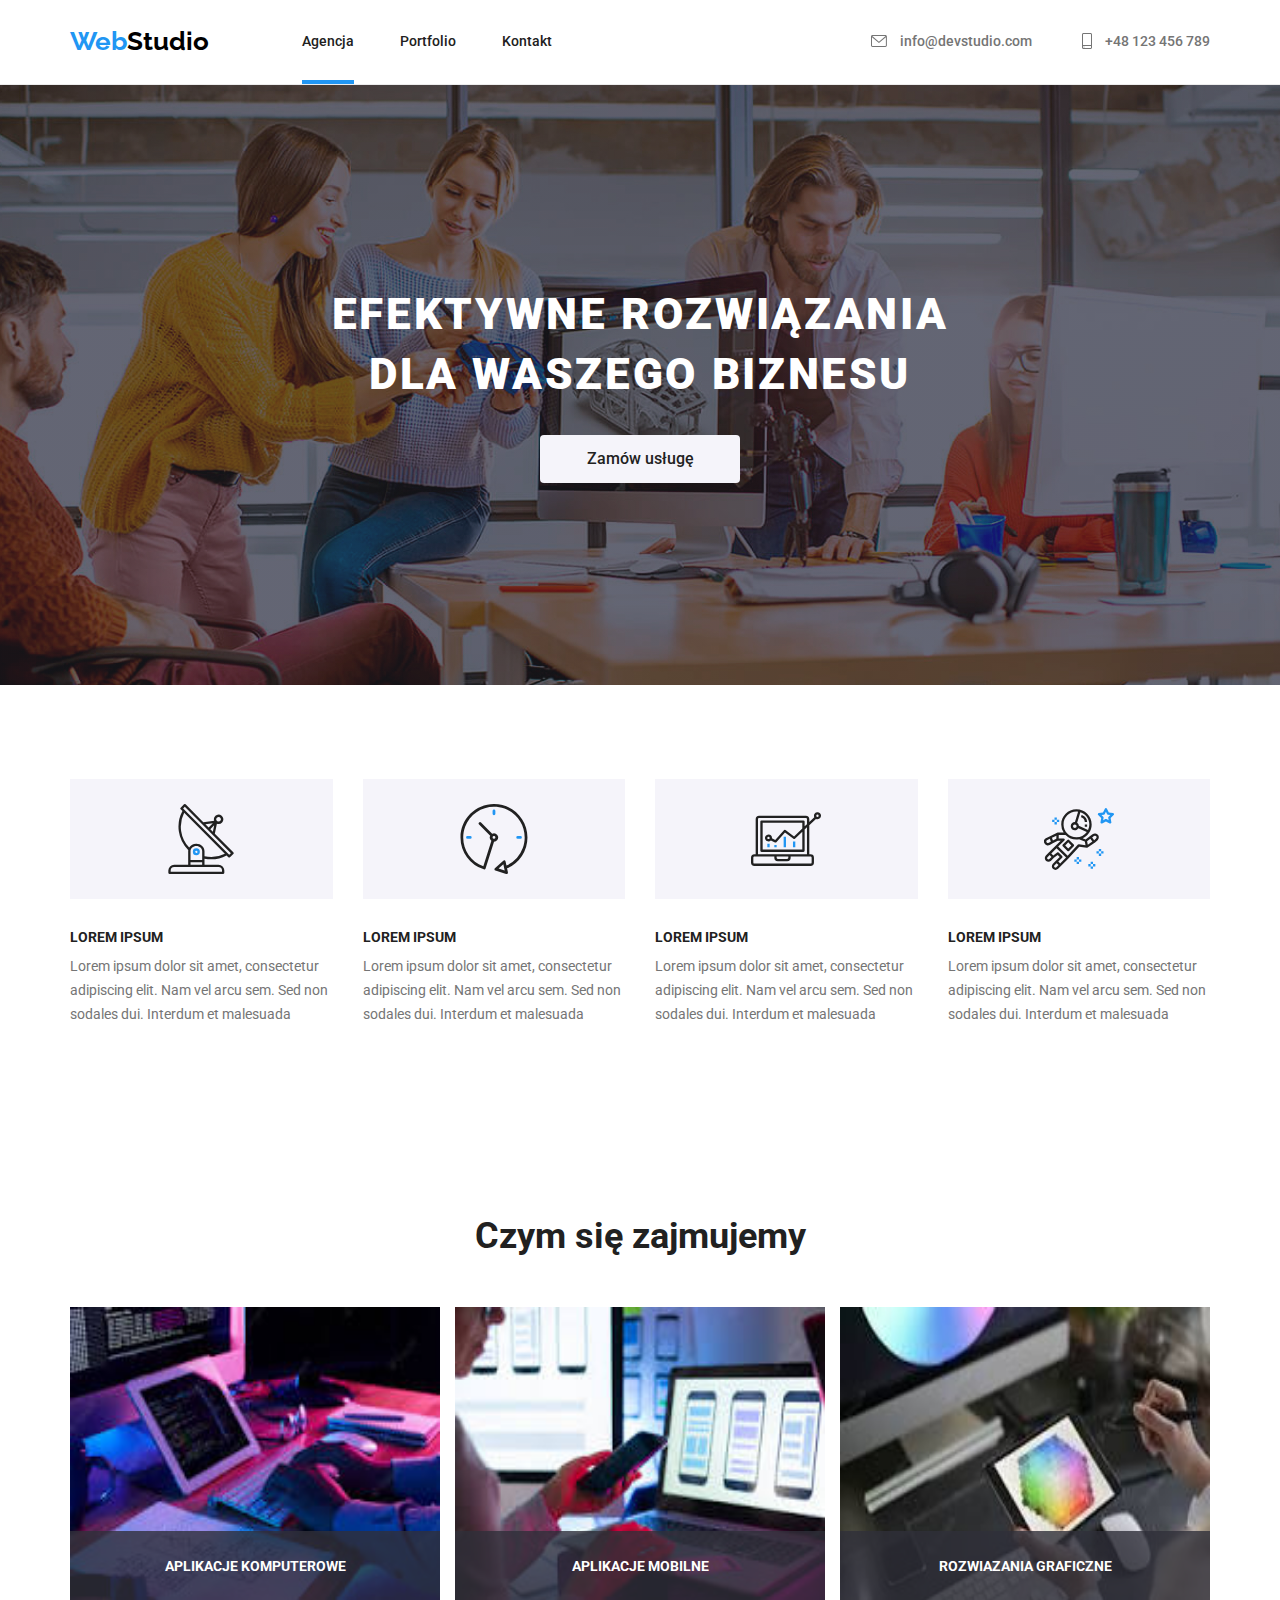
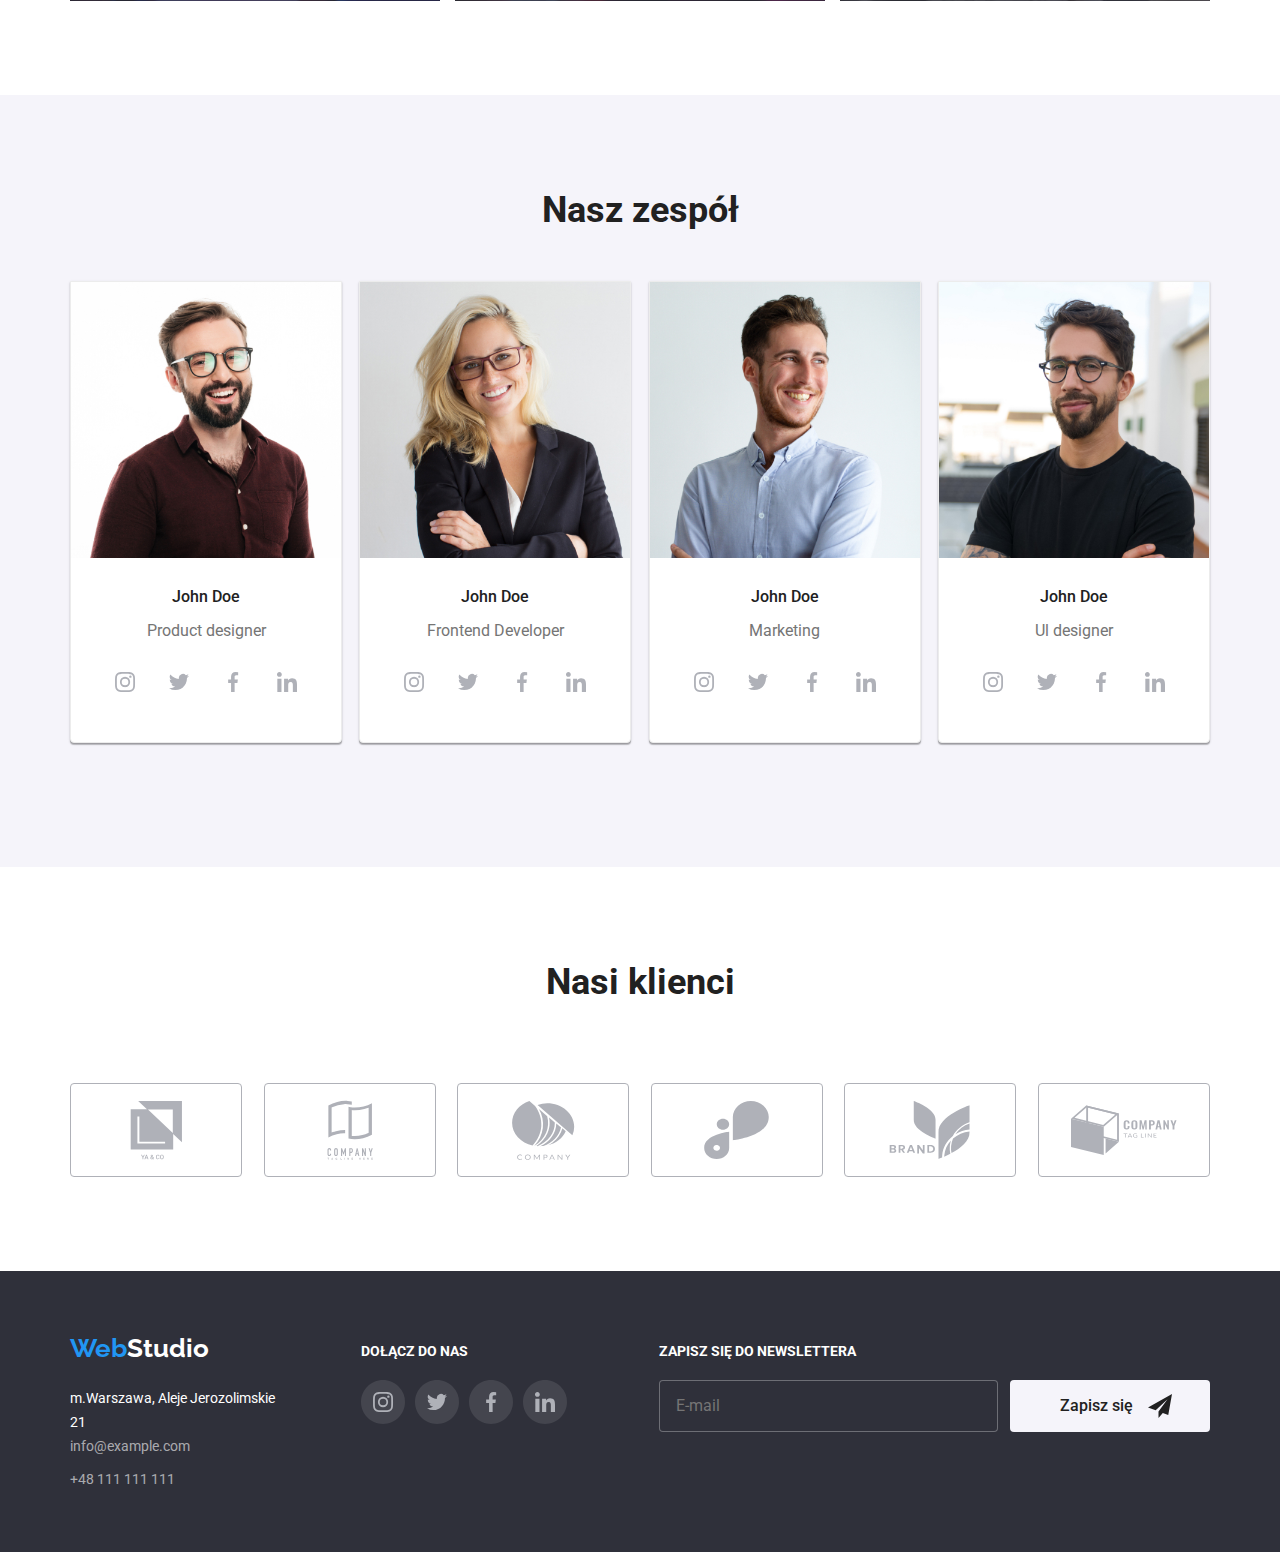
==== commit 058e7aef: "Changes to slider" ====
--- a/index.html
+++ b/index.html
@@ -228,7 +228,7 @@
           </div>
         </div>
       </section>
-      <section class="section">
+      <section class="section presentation__section">
         <div class="container presentation">
           <h2 class="presentation__header">Czym się zajmujemy</h2>
           <ul class="presentation__list list">
--- a/css/mainmin.css
+++ b/css/mainmin.css
@@ -1 +1 @@
-:root{--brand-blue: #2196f3;--background-white: #ffffff;--background-grey: #f5f4fa;--background-dark: #2f303a;--background-dark-eighty: #2f303acc;--backgroung-dark-transparent: #2f303a66;--font-normal: #757575;--font-normal-modal: #75757580;--font-dark: #212121;--font-light: #ffffff;--font-black: #000000;--font-contact-footer: rgba(255, 255, 255, 0.6);--font-newsletter-footer: rgba(255, 255, 255, 0.3);--header-bottom-border: #ececec;--portfolio-photo-border: #eeeeee;--clients-border: #afb1b8;--sm-icon-color-footer: #44454e;--shadow-black-six: rgba(0, 0, 0, 0.06);--shadow-black-eight: rgba(0, 0, 0, 0.08);--shadow-black-ten: rgba(0, 0, 0, 0.1);--shadow-black-twelve: rgba(0, 0, 0, 0.12);--shadow-black-fourteen: rgba(0, 0, 0, 0.14);--shadow-black-sixteen: rgba(0, 0, 0, 0.16);--shadow-black-twenty: rgba(0, 0, 0, 0.2);--cubic-bazier: cubic-bezier(0.4, 0, 0.2, 1)}*{margin:0;padding:0}body{font-family:"Roboto",sans-serif;background-color:var(--background-white);color:var(--font-normal);font-size:14px;font-weight:400;line-height:1.71;margin:0;padding:0}h1,h2,h3,h4,h5,h6{margin:0}ul,ol{margin:0;padding:0}p{padding:0}img{display:block}.nav{display:flex}.nav__list{display:none}@media screen and (min-width: 768px){.nav__list{display:flex;align-items:center}}.nav__list-item:not(:last-child){margin-right:46px}.nav__link{color:var(--font-dark);text-decoration:none;font-weight:500;transition:color .25s var(--cubic-bazier)}.nav__link:hover,.nav__link.focus,.nav__link:active{color:var(--brand-blue)}.nav__link--active{position:relative}.nav__link--active:after{content:"";position:absolute;bottom:-35px;left:0;width:100%;height:4px;background-color:var(--brand-blue)}.header{border-bottom:1px solid var(--header-bottom-border)}.header__container{display:flex;align-items:center;justify-content:space-between;padding:24px 15px}.contact-list{display:none}@media(min-width: 768px){.contact-list{display:flex;flex-direction:column}.contact-list__item{margin-left:50px}}@media(min-width: 1200px){.contact-list{display:flex;flex-direction:row}.contact-list__item:not(:first-child){margin-left:50px}}.contact-list__item:not(:first-child){margin-left:50px}.contact-list__link{color:var(--font-normal);text-decoration:none;font-weight:500;transition:color .25s var(--cubic-bazier)}.contact-list__link:hover,.contact-list__link:focus{color:var(--brand-blue);--color1: var(--brand-blue);--color2: var(--brand-blue);--color5: var(--brand-blue)}.contact-list__icon{position:relative;margin-right:10px;--color1: currentColor;--color2: currentColor;--color5: currentColor}.contact-list__icon--lower1{bottom:-1px}.contact-list__icon--lower3{bottom:-3px}.slider{background:linear-gradient(var(--backgroung-dark-transparent), var(--backgroung-dark-transparent)),url("./../images/background_header_img.jpg");background-repeat:no-repeat,no-repeat;background-position:50% 50%,50% 50%;background-size:1600px 600px,auto;color:var(--font-light)}.slider__container{padding-bottom:106px}.slider__title{font-size:44px;font-weight:900;line-height:1.36;max-width:696px;margin-left:auto;margin-right:auto;padding:106px 0 30px 0;text-align:center;letter-spacing:.06em;text-transform:uppercase}.slider__button{width:200px;background-color:var(--background-grey);color:var(--font-dark);margin:0 auto;font-size:16px;font-weight:500;line-height:1.63;cursor:pointer;font-family:inherit;display:block;padding:11px 41px;border:none;border-radius:4px;transition:color .25s var(--cubic-bazier),background-color .25s var(--cubic-bazier)}.slider__button:hover,.slider__button:focus,.slider__button:active{background-color:var(--brand-blue);color:var(--font-light)}.backdrop{position:fixed;top:0;left:0;width:100%;height:100%;background-color:var(--shadow-black-ten);opacity:1;transition:transform .25s,opacity .25s}.backdrop--hidden{pointer-events:none;transform:translateY(-100%);opacity:0;visibility:inherit}.modal{position:absolute;top:50%;left:50%;transform:translate(-50%, -50%);width:528px;min-height:581px;background-color:var(--background-white)}.modal__title{font:Roboto;font-weight:700;color:var(--font-black);font-size:20px;line-height:1.15%;margin-top:40px;text-align:center}.modal__button-close{position:absolute;top:8px;right:8px;width:30px;height:30px;background-color:var(--background-white);border:1px solid var(--shadow-black-ten);border-radius:50%;cursor:pointer}.modal__button-icon{display:inline-block;fill:currentColor}.form{display:flex;display:block;padding-top:10px;margin-left:40px;width:528px}.form__fieldset{display:flex;position:relative;align-items:center;width:448px;border-style:solid;border-radius:4px;margin-block:30px;transition:fill .25s var(--cubic-bazier),border-color .25s var(--cubic-bazier)}.form__fieldset:focus-within{border-color:var(--brand-blue);fill:var(--brand-blue)}.form__label{position:absolute;top:-22px;font-size:12px;color:var(--font-normal)}.form__icon{margin-left:12px}.form__input{border:0;background-color:rgba(0,0,0,0);padding:12px;width:100%}.form__input:focus{outline:0}.form__textarea{border:0;padding:12px 16px;resize:none;width:100%;color:var(--font-normal-modal)}.form__textarea:focus{outline:0}.form__footer{display:flex;flex-direction:column;width:448px}.form__legal-checkbox{position:relative;cursor:pointer;display:flex;flex-direction:row;gap:10px;padding-bottom:30px}.form__legal-checkbox-input--hidden{position:absolute;cursor:pointer;width:0;height:0;opacity:0}.form__politic{margin-bottom:3px;margin-left:45px}.form__checkmark{position:absolute;width:20px;height:19px;box-shadow:0px 0px 0px 2px var(--font-dark) inset;border-radius:2px;left:15px;top:0px}.form__checkmark:after{content:"";background-image:url("data:image/svg+xml;charset=UTF-8,%3csvg viewBox='0 0 34 32' width='34' height='32' xmlns='http://www.w3.org/2000/svg'%3e%3cpath fill='%232196f3' d='M4.267 0h25.6c2.356 0 4.267 1.91 4.267 4.267v23.467c0 2.356-1.91 4.267-4.267 4.267h-25.6c-2.356 0-4.267-1.91-4.267-4.267v-23.467c0-2.356 1.91-4.267 4.267-4.267z'/%3e%3cpath fill='%23fff' d='M8.442 16.537l-0.147-0.14-2.205 2.088 7.767 7.41 16.318-15.567-2.19-2.089-14.128 13.465-5.416-5.167z'/%3e%3c/svg%3e");background-size:contain;background-repeat:no-repeat;width:20px;height:20px;display:block;opacity:0;transition:opacity .25s var(--cubic-bazier)}.form__legal-checkbox input:checked~.form__checkmark:after{opacity:1}.form__legal-checkbox input:checked~.form__checkmark{border-color:var(--background-white);box-shadow:none}.form__button-send{width:200px;background-color:var(--brand-blue);color:var(--font-light);margin:0 auto;font-size:16px;font-weight:500;line-height:1.63;cursor:pointer;font-family:inherit;display:block;padding:11px 41px;border:none;border-radius:4px}.application__cards{display:flex;flex-direction:column;justify-content:space-between}.card{max-width:450px}.card__header{font-size:14px;margin-bottom:10px;line-height:1.17;color:var(--font-dark)}.card__icon{background-color:var(--background-grey);display:flex;justify-content:center;padding:25px 0;margin-bottom:30px}@media screen and (min-width: 768px)and (max-width: 1199px){.application__cards{display:flex;flex-direction:unset;flex-wrap:wrap;gap:30px}.card{max-width:354px}}@media screen and (min-width: 1200px){.application__cards{display:flex;flex-direction:row;justify-content:space-between}.card{max-width:270px}.card:not(:first-child){margin-left:30px}}.presentation{display:none}@media screen and (min-width: 1200px){.presentation{display:block}}.presentation__header{font-size:36px;line-height:1.17;color:var(--font-dark);text-align:center}.presentation__list{display:flex;flex-direction:row;justify-content:space-between;padding-top:50px}.product__photo{position:relative}.product__label{position:absolute;font-weight:700;line-height:1.17;text-align:center;padding-top:27px;color:var(--font-light);width:370px;height:70px;bottom:0;background-color:var(--background-dark-eighty)}.team__header{font-size:36px;line-height:1.17;color:var(--font-dark);text-align:center}.team__list{display:flex;flex-direction:column;justify-content:space-between;padding-top:30px}.team-member-card{margin-bottom:30px;max-width:450px;border:1px solid var(--header-bottom-border);box-shadow:0px 1px 3px var(--shadow-black-twelve),0px 1px 1px var(--shadow-black-fourteen),0px 2px 1px var(--shadow-black-twenty);border-radius:0px 0px 4px 4px;background-color:var(--background-white)}.team-member-card__img{width:100%;height:auto;-o-object-fit:cover;object-fit:cover}.team-member-card__name{font-size:16px;font-weight:500;line-height:1.17;color:var(--font-dark);text-align:center;padding-top:30px}.team-member-card__position{font-size:16px;font-weight:400;line-height:1.71;text-align:center;padding:10px 0 16px}.team-member-card__sm-list{display:flex;flex-direction:row;justify-content:center;padding-bottom:30px;gap:10px}@media screen and (min-width: 768px)and (max-width: 1199px){.team__list{flex-direction:unset;flex-wrap:wrap;gap:30px}.team-member-card{max-width:354px;margin-bottom:0}}@media screen and (min-width: 1200px){.team__list{flex-direction:row;justify-content:space-between;padding-top:50px}.team-member-card__img{width:270px}}.social-media-list{display:flex;flex-direction:row;justify-content:center;padding-bottom:30px;gap:10px}.social-media-list__item{color:var(--font-light);transition:color .25s var(--cubic-bazier)}.social-media-list__item:hover,.social-media-list__item:focus{color:var(--brand-blue);--color1: var(--brand-blue);--color2: var(--font-light)}.social-media-list__icon{--color1: currentColor}.clients__header{font-size:36px;line-height:1.17;color:var(--font-dark);text-align:center}.clients__list{display:flex;flex-wrap:wrap;justify-content:space-evenly}.clients__border{display:flex;margin-top:30px;padding:16px 32px;color:var(--clients-border);border:1px solid var(--clients-border);border-radius:4px;transition:color .25s var(--cubic-bazier),border-color .25s var(--cubic-bazier)}.clients__border:hover,.clients__border:focus{color:var(--brand-blue);cursor:pointer;border:1px solid var(--brand-blue)}.clients__icon{display:flex;flex-direction:row;--color4: currentColor}@media screen and (min-width: 768px)and (max-width: 1199px){.clients__list{display:flex;flex-direction:unset;flex-wrap:wrap;gap:30px}}@media screen and (min-width: 1200px){.clients__list{display:flex;flex-direction:row;justify-content:space-between;padding-top:50px}}.logo--indent{margin-right:auto}@media screen and (min-width: 768px){.logo--indent{margin-right:83px}}@media screen and (min-width: 1200px){.logo--indent{margin-right:93px}}.logo--block{display:block;margin-bottom:20px}.logo{font-family:"Raleway",sans-serif;font-size:26px;font-weight:700;line-height:1.38;color:var(--font-black);text-decoration:none}.header--hidden{display:none}.list{list-style-type:none}.section{padding:60px 0}@media screen and (min-width: 1200px){.section{padding:94px 0}}.section--grey{background-color:var(--background-grey)}.container{box-sizing:border-box;padding:0 15px;min-width:320px;max-width:1170px;margin:0 auto;align-items:center}@media screen and (min-width: 480px){.container{width:480px}}@media screen and (min-width: 768px){.container{width:768px}}@media screen and (min-width: 1200px){.container{width:1200px}}.address{font-style:normal}.address__item:not(:last-child){margin-bottom:9px}.address__link{color:var(--font-contact-footer);text-decoration:none;font-weight:400;transition:color .25s var(--cubic-bazier)}.address__link:hover,.address__link:focus{color:var(--brand-blue)}.social-media{padding-top:60px}.social-media__header{color:var(--font-light);font-size:14px;font-weight:700;line-height:1.17;padding-bottom:20px;text-align:center}.social-media__list{display:flex;flex-direction:row;justify-content:center;padding-bottom:30px;gap:10px}.social-media__link{color:var(--sm-icon-color-footer);transition:color .25s var(--cubic-bazier)}.social-media__link:hover,.social-media__link:focus{color:var(--brand-blue);--color1: var(--brand-blue);--color2: var(--font-light)}.social-media__icon{--color1: currentColor}@media screen and (min-width: 768px)and (max-width: 1199px){.social-media{padding-top:12px}}@media screen and (min-width: 1200px){.social-media__header{text-align:left}.social-media{padding:12px 12px 12px 70px}}.footer{background-color:var(--background-dark);color:var(--font-light)}.footer__block{padding:60px 0;display:flex;flex-direction:column}.footer__info{text-align:center}@media screen and (min-width: 768px)and (max-width: 1199px){.footer__block{flex-direction:unset;flex-wrap:wrap;-moz-column-gap:144px;column-gap:144px;row-gap:60px;margin-left:61px}}@media screen and (min-width: 1200px){.footer__block{flex-direction:row}.footer__info{text-align:left}}.filter{padding-bottom:50px;display:flex;flex-direction:row;border-start-end-radius:4px;justify-content:center}.filter__item:not(:last-child){margin-right:8px}.filter__button{background-color:var(--background-grey);color:var(--font-dark);font-size:16px;font-weight:500;border:none;border-radius:4px;line-height:1.63;cursor:pointer;font-family:inherit;display:block;padding:6px 22px;transition:color .25s var(--cubic-bazier),background-color .25s var(--cubic-bazier),box-shadow .25s var(--cubic-bazier)}.filter__button:hover,.filter__button:focus,.filter__button:active{background-color:var(--brand-blue);color:var(--font-light)}.newsletter{padding-top:30px;text-align:center}.newsletter__header{color:var(--font-light);font-size:14px;font-weight:700;line-height:1.17;padding-bottom:20px}.newsletter__wraper{display:flex;flex-direction:column}.newsletter__input{background-color:var(--background-dark);padding:15px 238px 15px 16px;border-radius:4px;border:1px solid var(--font-newsletter-footer);color:var(--font-contact-footer);font-family:Roboto;font-weight:400;font-size:16px;line-height:20px}.newsletter__btn{display:flex;flex-wrap:wrap;align-items:center;padding:12px 0px 12px 50px;margin:20px auto 0;width:200px;background-color:var(--background-grey);color:var(--font-dark);font-size:16px;font-weight:500;line-height:1.63;cursor:pointer;border:none;border-radius:4px;transition:color .25s var(--cubic-bazier),background-color .25s var(--cubic-bazier)}.newsletter__btn:hover,.newsletter__btn:focus,.newsletter__btn:active{background-color:var(--brand-blue);color:var(--font-light)}.newsletter__icon{margin-left:15px;--color1: currentColor}@media screen and (min-width: 768px)and (max-width: 1199px){.newsletter{margin-left:90px;padding-top:12px}}@media screen and (min-width: 1200px){.newsletter{margin-left:80px;text-align:left;padding-top:12px}.newsletter__wraper{flex-direction:row}.newsletter__input{padding-right:118px}.newsletter__btn{margin:0 0 0 12px}}.portfolio{display:flex;flex-wrap:wrap;gap:30px}.portfolio__item{transition:box-shadow .25s var(--cubic-bazier)}.portfolio__item:hover{box-shadow:0px 1px 1px var(--shadow-black-twelve),0px 4px 4px var(--shadow-black-six),1px 4px 6px var(--shadow-black-sixteen);cursor:pointer}.portfolio__item:hover .overlay{transform:translatey(0)}.portfolio__photo{position:relative;margin-left:auto;margin-right:auto;overflow:hidden}.portfolio__description{padding:25px 24px 15px;border:1px solid var(--header-bottom-border)}.portfolio__header{font-size:18px;line-height:2;color:var(--font-dark)}.portfolio__category{font-size:16px;font-weight:400;line-height:1.71;padding-top:4px}.overlay{position:absolute;top:0;left:0;width:100%;height:100%;background-color:var(--brand-blue);transform:translatey(100%);transition:transform .25s var(--cubic-bazier)}.overlay__text{font-style:normal;font-family:"Roboto";font-weight:400;padding:49px;margin:0;font-size:18px;line-height:28px;color:#fff}.menu-toggle{min-height:40px;min-width:40px;display:flex;align-items:center;justify-content:center;margin:0;padding:0;background-color:rgba(0,0,0,0);cursor:pointer;border:none;border-radius:50%;outline:none;color:var(--font-dark);transition:color .25s var(--cubic-bazier)}.menu-toggle:hover,.menu-toggle:focus{color:var(--brand-blue);--color1: var(--brand-blue)}.menu-toggle__icon{--color1: currentColor}@media(min-width: 768px){.menu-toggle{display:none}}.menu-container{position:fixed;top:0;left:0;width:100vw;height:100vh;padding:32px;background-color:var(--background-white);z-index:999;transform:translateX(100%);transition:transform .25s var(--cubic-bazier)}.menu-container.is-open{transform:translateX(0)}.menu-container .menu-toggle{position:absolute;top:21px;right:21px;border:none;cursor:pointer}.mobile-menu{display:flex;flex-direction:column;padding:48px 40px;width:100%;height:100%;position:relative;color:var(--font-dark);z-index:998}.mobile-menu__link-nav{font-weight:500;font-size:40px;line-height:1.175;letter-spacing:.02em;text-decoration:none}.mobile-menu__link-nav-accent{color:var(--brand-blue)}.mobile-menu__item-nav:not(:last-child){margin-bottom:32px}.mobile-menu__list-nav{margin-bottom:auto}.mobile-menu__link-contact-tel{margin-bottom:32px;text-decoration:none;font-weight:500;font-size:34px;line-height:1.1764705882;letter-spacing:.02em;color:var(--brand-blue)}.mobile-menu__list-contact-tel{margin-bottom:32px}.mobile-menu__link-contact-mailto{font-weight:500;font-size:24px;line-height:1.1666666667;letter-spacing:.02em;text-decoration:none;color:var(--font-normal)}.mobile-menu__list-contact-mailto{margin-bottom:64px}.mobile-menu__list-social{display:flex;flex-wrap:wrap;gap:10px}.mobile-menu__link-social{font-weight:500;font-size:18px;line-height:1.2222222222;letter-spacing:.02em;text-decoration:none;color:var(--brand-blue)}.mobile-menu__item-social:not(:last-child) .mobile-menu__link-social{display:flex;padding-right:10px;border-right:1px solid rgba(33,33,33,.2)}/*# sourceMappingURL=mainmin.css.map */+:root{--brand-blue: #2196f3;--background-white: #ffffff;--background-grey: #f5f4fa;--background-dark: #2f303a;--background-dark-eighty: #2f303acc;--backgroung-dark-transparent: #2f303a66;--font-normal: #757575;--font-normal-modal: #75757580;--font-dark: #212121;--font-light: #ffffff;--font-black: #000000;--font-contact-footer: rgba(255, 255, 255, 0.6);--font-newsletter-footer: rgba(255, 255, 255, 0.3);--header-bottom-border: #ececec;--portfolio-photo-border: #eeeeee;--clients-border: #afb1b8;--sm-icon-color-footer: #44454e;--shadow-black-six: rgba(0, 0, 0, 0.06);--shadow-black-eight: rgba(0, 0, 0, 0.08);--shadow-black-ten: rgba(0, 0, 0, 0.1);--shadow-black-twelve: rgba(0, 0, 0, 0.12);--shadow-black-fourteen: rgba(0, 0, 0, 0.14);--shadow-black-sixteen: rgba(0, 0, 0, 0.16);--shadow-black-twenty: rgba(0, 0, 0, 0.2);--cubic-bazier: cubic-bezier(0.4, 0, 0.2, 1)}*{margin:0;padding:0}body{font-family:"Roboto",sans-serif;background-color:var(--background-white);color:var(--font-normal);font-size:14px;font-weight:400;line-height:1.71;margin:0;padding:0}h1,h2,h3,h4,h5,h6{margin:0}ul,ol{margin:0;padding:0}p{padding:0}img{display:block}.nav{display:flex}.nav__list{display:none}@media screen and (min-width: 768px){.nav__list{display:flex;align-items:center}}.nav__list-item:not(:last-child){margin-right:46px}.nav__link{color:var(--font-dark);text-decoration:none;font-weight:500;transition:color .25s var(--cubic-bazier)}.nav__link:hover,.nav__link.focus,.nav__link:active{color:var(--brand-blue)}.nav__link--active{position:relative}.nav__link--active:after{content:"";position:absolute;bottom:-35px;left:0;width:100%;height:4px;background-color:var(--brand-blue)}.header{border-bottom:1px solid var(--header-bottom-border)}.header__container{display:flex;align-items:center;justify-content:space-between;padding:24px 0}.contact-list{display:none}@media(min-width: 768px){.contact-list{display:flex;flex-direction:column}.contact-list__item{margin-left:50px}}@media(min-width: 1200px){.contact-list{display:flex;flex-direction:row}.contact-list__item:not(:first-child){margin-left:50px}}.contact-list__item:not(:first-child){margin-left:50px}.contact-list__link{color:var(--font-normal);text-decoration:none;font-weight:500;transition:color .25s var(--cubic-bazier)}.contact-list__link:hover,.contact-list__link:focus{color:var(--brand-blue);--color1: var(--brand-blue);--color2: var(--brand-blue);--color5: var(--brand-blue)}.contact-list__icon{position:relative;margin-right:10px;--color1: currentColor;--color2: currentColor;--color5: currentColor}.contact-list__icon--lower1{bottom:-1px}.contact-list__icon--lower3{bottom:-3px}.slider{height:400px;background:linear-gradient(var(--backgroung-dark-transparent), var(--backgroung-dark-transparent)),url("./../images/mobile_header.jpg");background-repeat:no-repeat,no-repeat;background-position:50% 50%,50% 50%;background-size:auto 400px,cover;color:var(--font-light)}.slider__container{padding-bottom:106px}.slider__title{font-size:26px;font-weight:900;line-height:1.61;max-width:696px;margin-left:auto;margin-right:auto;padding:106px 0 30px 0;text-align:center;letter-spacing:.06em;text-transform:uppercase}.slider__button{width:200px;background-color:var(--background-grey);color:var(--font-dark);margin:0 auto;font-size:16px;font-weight:500;line-height:1.63;cursor:pointer;font-family:inherit;display:block;padding:11px 41px;border:none;border-radius:4px;transition:color .25s var(--cubic-bazier),background-color .25s var(--cubic-bazier)}.slider__button:hover,.slider__button:focus,.slider__button:active{background-color:var(--brand-blue);color:var(--font-light)}@media screen and (min-device-pixel-ratio: 2),screen and (-webkit-min-device-pixel-ratio: 2),screen and (min-resolution: 192dpi),screen and (min-resolution: 2dppx){.slider{background:linear-gradient(var(--backgroung-dark-transparent), var(--backgroung-dark-transparent)),url("./../images/mobile_header@2x.jpg");background-repeat:no-repeat,no-repeat;background-position:50% 50%,50% 50%;background-size:auto 400px,cover}}@media screen and (min-width: 768px)and (max-width: 1199px){.slider{background:linear-gradient(var(--backgroung-dark-transparent), var(--backgroung-dark-transparent)),url("./../images/tablet_header.jpg");background-repeat:no-repeat,no-repeat;background-position:50% 50%,50% 50%;background-size:auto 400px,cover}}@media screen and (min-width: 768px)and (max-width: 1199px)and (min-device-pixel-ratio: 2),screen and (min-width: 768px)and (max-width: 1199px)and (-webkit-min-device-pixel-ratio: 2),screen and (min-width: 768px)and (max-width: 1199px)and (min-resolution: 192dpi),screen and (min-width: 768px)and (max-width: 1199px)and (min-resolution: 2dppx){.slider{background:linear-gradient(var(--backgroung-dark-transparent), var(--backgroung-dark-transparent)),url("./../images/tablet_header@2x.jpg");background-repeat:no-repeat,no-repeat;background-position:50% 50%,50% 50%;background-size:auto 400px,cover}}@media screen and (min-width: 1200px){.slider{height:600px;background:linear-gradient(var(--backgroung-dark-transparent), var(--backgroung-dark-transparent)),url("./../images/header_desktop.jpg");background-repeat:no-repeat,no-repeat;background-position:50% 50%,50% 50%;background-size:auto 600px,cover}}@media screen and (min-width: 1200px)and (min-device-pixel-ratio: 2),screen and (min-width: 1200px)and (-webkit-min-device-pixel-ratio: 2),screen and (min-width: 1200px)and (min-resolution: 192dpi),screen and (min-width: 1200px)and (min-resolution: 2dppx){.slider{height:600px;background:linear-gradient(var(--backgroung-dark-transparent), var(--backgroung-dark-transparent)),url("./../images/header_desktop@2x.jpg");background-repeat:no-repeat,no-repeat;background-position:50% 50%,50% 50%;background-size:auto 600px,cover}}@media screen and (min-width: 1200px){.slider__title{font-size:44px;font-weight:900;line-height:1.36;max-width:696px;margin-left:auto;margin-right:auto;padding:106px 0 30px 0}}.backdrop{position:fixed;top:0;left:0;width:100%;height:100%;background-color:var(--shadow-black-ten);opacity:1;transition:transform .25s,opacity .25s}.backdrop--hidden{pointer-events:none;transform:translateY(-100%);opacity:0;visibility:inherit}.modal{position:absolute;top:50%;left:50%;transform:translate(-50%, -50%);width:528px;min-height:581px;background-color:var(--background-white)}.modal__title{font:Roboto;font-weight:700;color:var(--font-black);font-size:20px;line-height:1.15%;margin-top:40px;text-align:center}.modal__button-close{position:absolute;top:8px;right:8px;width:30px;height:30px;background-color:var(--background-white);border:1px solid var(--shadow-black-ten);border-radius:50%;cursor:pointer}.modal__button-icon{display:inline-block;fill:currentColor}.form{display:flex;display:block;padding-top:10px;margin-left:40px;width:528px}.form__fieldset{display:flex;position:relative;align-items:center;width:448px;border-style:solid;border-radius:4px;margin-block:30px;transition:fill .25s var(--cubic-bazier),border-color .25s var(--cubic-bazier)}.form__fieldset:focus-within{border-color:var(--brand-blue);fill:var(--brand-blue)}.form__label{position:absolute;top:-22px;font-size:12px;color:var(--font-normal)}.form__icon{margin-left:12px}.form__input{border:0;background-color:rgba(0,0,0,0);padding:12px;width:100%}.form__input:focus{outline:0}.form__textarea{border:0;padding:12px 16px;resize:none;width:100%;color:var(--font-normal-modal)}.form__textarea:focus{outline:0}.form__footer{display:flex;flex-direction:column;width:448px}.form__legal-checkbox{position:relative;cursor:pointer;display:flex;flex-direction:row;gap:10px;padding-bottom:30px}.form__legal-checkbox-input--hidden{position:absolute;cursor:pointer;width:0;height:0;opacity:0}.form__politic{margin-bottom:3px;margin-left:45px}.form__checkmark{position:absolute;width:20px;height:19px;box-shadow:0px 0px 0px 2px var(--font-dark) inset;border-radius:2px;left:15px;top:0px}.form__checkmark:after{content:"";background-image:url("data:image/svg+xml;charset=UTF-8,%3csvg viewBox='0 0 34 32' width='34' height='32' xmlns='http://www.w3.org/2000/svg'%3e%3cpath fill='%232196f3' d='M4.267 0h25.6c2.356 0 4.267 1.91 4.267 4.267v23.467c0 2.356-1.91 4.267-4.267 4.267h-25.6c-2.356 0-4.267-1.91-4.267-4.267v-23.467c0-2.356 1.91-4.267 4.267-4.267z'/%3e%3cpath fill='%23fff' d='M8.442 16.537l-0.147-0.14-2.205 2.088 7.767 7.41 16.318-15.567-2.19-2.089-14.128 13.465-5.416-5.167z'/%3e%3c/svg%3e");background-size:contain;background-repeat:no-repeat;width:20px;height:20px;display:block;opacity:0;transition:opacity .25s var(--cubic-bazier)}.form__legal-checkbox input:checked~.form__checkmark:after{opacity:1}.form__legal-checkbox input:checked~.form__checkmark{border-color:var(--background-white);box-shadow:none}.form__button-send{width:200px;background-color:var(--brand-blue);color:var(--font-light);margin:0 auto;font-size:16px;font-weight:500;line-height:1.63;cursor:pointer;font-family:inherit;display:block;padding:11px 41px;border:none;border-radius:4px}.application__cards{display:flex;flex-direction:column;justify-content:space-between}.card{max-width:450px}.card__header{font-size:14px;margin-bottom:10px;line-height:1.17;color:var(--font-dark)}.card__icon{background-color:var(--background-grey);display:flex;justify-content:center;padding:25px 0;margin-bottom:30px}@media screen and (min-width: 768px)and (max-width: 1199px){.application__cards{display:flex;flex-direction:unset;flex-wrap:wrap;gap:30px}.card{max-width:354px}}@media screen and (min-width: 1200px){.application__cards{display:flex;flex-direction:row;justify-content:space-between}.card{max-width:270px}.card:not(:first-child){margin-left:30px}}.presentation{display:none}.presentation__section{display:none}@media screen and (min-width: 1200px){.presentation{display:block}.presentation__section{display:block}}.presentation__header{font-size:36px;line-height:1.17;color:var(--font-dark);text-align:center}.presentation__list{display:flex;flex-direction:row;justify-content:space-between;padding-top:50px}.product__photo{position:relative}.product__label{position:absolute;font-weight:700;line-height:1.17;text-align:center;padding-top:27px;color:var(--font-light);width:370px;height:70px;bottom:0;background-color:var(--background-dark-eighty)}.team__header{font-size:36px;line-height:1.17;color:var(--font-dark);text-align:center}.team__list{display:flex;flex-direction:column;justify-content:space-between;padding-top:30px}.team-member-card{margin-bottom:30px;max-width:450px;border:1px solid var(--header-bottom-border);box-shadow:0px 1px 3px var(--shadow-black-twelve),0px 1px 1px var(--shadow-black-fourteen),0px 2px 1px var(--shadow-black-twenty);border-radius:0px 0px 4px 4px;background-color:var(--background-white)}.team-member-card__img{width:100%;height:auto;-o-object-fit:cover;object-fit:cover}.team-member-card__name{font-size:16px;font-weight:500;line-height:1.17;color:var(--font-dark);text-align:center;padding-top:30px}.team-member-card__position{font-size:16px;font-weight:400;line-height:1.71;text-align:center;padding:10px 0 16px}.team-member-card__sm-list{display:flex;flex-direction:row;justify-content:center;padding-bottom:30px;gap:10px}@media screen and (min-width: 768px)and (max-width: 1199px){.team__list{flex-direction:unset;flex-wrap:wrap;gap:30px}.team-member-card{max-width:354px;margin-bottom:0}}@media screen and (min-width: 1200px){.team__list{flex-direction:row;justify-content:space-between;padding-top:50px}.team-member-card__img{width:270px}}.social-media-list{display:flex;flex-direction:row;justify-content:center;padding-bottom:30px;gap:10px}.social-media-list__item{color:var(--font-light);transition:color .25s var(--cubic-bazier)}.social-media-list__item:hover,.social-media-list__item:focus{color:var(--brand-blue);--color1: var(--brand-blue);--color2: var(--font-light)}.social-media-list__icon{--color1: currentColor}.clients__header{font-size:36px;line-height:1.17;color:var(--font-dark);text-align:center}.clients__list{display:flex;flex-wrap:wrap;justify-content:space-evenly}.clients__border{display:flex;margin-top:30px;padding:16px 32px;color:var(--clients-border);border:1px solid var(--clients-border);border-radius:4px;transition:color .25s var(--cubic-bazier),border-color .25s var(--cubic-bazier)}.clients__border:hover,.clients__border:focus{color:var(--brand-blue);cursor:pointer;border:1px solid var(--brand-blue)}.clients__icon{display:flex;flex-direction:row;--color4: currentColor}@media screen and (min-width: 768px)and (max-width: 1199px){.clients__list{display:flex;flex-direction:unset;flex-wrap:wrap;gap:30px}}@media screen and (min-width: 1200px){.clients__list{display:flex;flex-direction:row;justify-content:space-between;padding-top:50px}}.logo--indent{margin-right:auto}@media screen and (min-width: 768px){.logo--indent{margin-right:83px}}@media screen and (min-width: 1200px){.logo--indent{margin-right:93px}}.logo--block{display:block;margin-bottom:20px}.logo{font-family:"Raleway",sans-serif;font-size:26px;font-weight:700;line-height:1.38;color:var(--font-black);text-decoration:none}.header--hidden{display:none}.list{list-style-type:none}.section{padding:60px 0}@media screen and (min-width: 1200px){.section{padding:94px 0}}.section--grey{background-color:var(--background-grey)}.container{box-sizing:border-box;padding:0 15px;min-width:320px;max-width:1170px;margin:0 auto;align-items:center}@media screen and (min-width: 480px){.container{width:480px}}@media screen and (min-width: 768px){.container{width:768px}}@media screen and (min-width: 1200px){.container{width:1200px}}.address{font-style:normal}.address__item:not(:last-child){margin-bottom:9px}.address__link{color:var(--font-contact-footer);text-decoration:none;font-weight:400;transition:color .25s var(--cubic-bazier)}.address__link:hover,.address__link:focus{color:var(--brand-blue)}.social-media{padding-top:60px}.social-media__header{color:var(--font-light);font-size:14px;font-weight:700;line-height:1.17;padding-bottom:20px;text-align:center}.social-media__list{display:flex;flex-direction:row;justify-content:center;padding-bottom:30px;gap:10px}.social-media__link{color:var(--sm-icon-color-footer);transition:color .25s var(--cubic-bazier)}.social-media__link:hover,.social-media__link:focus{color:var(--brand-blue);--color1: var(--brand-blue);--color2: var(--font-light)}.social-media__icon{--color1: currentColor}@media screen and (min-width: 768px)and (max-width: 1199px){.social-media{padding-top:12px}}@media screen and (min-width: 1200px){.social-media__header{text-align:left}.social-media{padding:12px 12px 12px 70px}}.footer{background-color:var(--background-dark);color:var(--font-light)}.footer__block{padding:60px 0;display:flex;flex-direction:column}.footer__info{text-align:center}@media screen and (min-width: 768px)and (max-width: 1199px){.footer__block{flex-direction:unset;flex-wrap:wrap;-moz-column-gap:144px;column-gap:144px;row-gap:60px;margin-left:61px}}@media screen and (min-width: 1200px){.footer__block{flex-direction:row}.footer__info{text-align:left}}.filter{padding-bottom:50px;display:flex;flex-direction:row;border-start-end-radius:4px;justify-content:center}.filter__item:not(:last-child){margin-right:8px}.filter__button{background-color:var(--background-grey);color:var(--font-dark);font-size:16px;font-weight:500;border:none;border-radius:4px;line-height:1.63;cursor:pointer;font-family:inherit;display:block;padding:6px 22px;transition:color .25s var(--cubic-bazier),background-color .25s var(--cubic-bazier),box-shadow .25s var(--cubic-bazier)}.filter__button:hover,.filter__button:focus,.filter__button:active{background-color:var(--brand-blue);color:var(--font-light)}.newsletter{padding-top:30px;text-align:center}.newsletter__header{color:var(--font-light);font-size:14px;font-weight:700;line-height:1.17;padding-bottom:20px}.newsletter__wraper{display:flex;flex-direction:column}.newsletter__input{background-color:var(--background-dark);padding:15px 238px 15px 16px;border-radius:4px;border:1px solid var(--font-newsletter-footer);color:var(--font-contact-footer);font-family:Roboto;font-weight:400;font-size:16px;line-height:20px}.newsletter__btn{display:flex;flex-wrap:wrap;align-items:center;padding:12px 0px 12px 50px;margin:20px auto 0;width:200px;background-color:var(--background-grey);color:var(--font-dark);font-size:16px;font-weight:500;line-height:1.63;cursor:pointer;border:none;border-radius:4px;transition:color .25s var(--cubic-bazier),background-color .25s var(--cubic-bazier)}.newsletter__btn:hover,.newsletter__btn:focus,.newsletter__btn:active{background-color:var(--brand-blue);color:var(--font-light)}.newsletter__icon{margin-left:15px;--color1: currentColor}@media screen and (min-width: 768px)and (max-width: 1199px){.newsletter{margin-left:90px;padding-top:12px}}@media screen and (min-width: 1200px){.newsletter{margin-left:80px;text-align:left;padding-top:12px}.newsletter__wraper{flex-direction:row}.newsletter__input{padding-right:118px}.newsletter__btn{margin:0 0 0 12px}}.portfolio{display:flex;flex-wrap:wrap;gap:30px}.portfolio__item{transition:box-shadow .25s var(--cubic-bazier)}.portfolio__item:hover{box-shadow:0px 1px 1px var(--shadow-black-twelve),0px 4px 4px var(--shadow-black-six),1px 4px 6px var(--shadow-black-sixteen);cursor:pointer}.portfolio__item:hover .overlay{transform:translatey(0)}.portfolio__photo{position:relative;margin-left:auto;margin-right:auto;overflow:hidden}.portfolio__description{padding:25px 24px 15px;border:1px solid var(--header-bottom-border)}.portfolio__header{font-size:18px;line-height:2;color:var(--font-dark)}.portfolio__category{font-size:16px;font-weight:400;line-height:1.71;padding-top:4px}.overlay{position:absolute;top:0;left:0;width:100%;height:100%;background-color:var(--brand-blue);transform:translatey(100%);transition:transform .25s var(--cubic-bazier)}.overlay__text{font-style:normal;font-family:"Roboto";font-weight:400;padding:49px;margin:0;font-size:18px;line-height:28px;color:#fff}.menu-toggle{min-height:40px;min-width:40px;display:flex;align-items:center;justify-content:center;margin:0;padding:0;background-color:rgba(0,0,0,0);cursor:pointer;border:none;border-radius:50%;outline:none;color:var(--font-dark);transition:color .25s var(--cubic-bazier)}.menu-toggle:hover,.menu-toggle:focus{color:var(--brand-blue);--color1: var(--brand-blue)}.menu-toggle__icon{--color1: currentColor}@media(min-width: 768px){.menu-toggle{display:none}}.menu-container{position:fixed;top:0;left:0;width:100vw;height:100vh;padding:32px;background-color:var(--background-white);z-index:999;transform:translateX(100%);transition:transform .25s var(--cubic-bazier)}.menu-container.is-open{transform:translateX(0)}.menu-container .menu-toggle{position:absolute;top:21px;right:21px;border:none;cursor:pointer}.mobile-menu{display:flex;flex-direction:column;padding:48px 40px;width:100%;height:100%;position:relative;color:var(--font-dark);z-index:998}.mobile-menu__link-nav{font-weight:500;font-size:40px;line-height:1.175;letter-spacing:.02em;text-decoration:none}.mobile-menu__link-nav-accent{color:var(--brand-blue)}.mobile-menu__item-nav:not(:last-child){margin-bottom:32px}.mobile-menu__list-nav{margin-bottom:auto}.mobile-menu__link-contact-tel{margin-bottom:32px;text-decoration:none;font-weight:500;font-size:34px;line-height:1.1764705882;letter-spacing:.02em;color:var(--brand-blue)}.mobile-menu__list-contact-tel{margin-bottom:32px}.mobile-menu__link-contact-mailto{font-weight:500;font-size:24px;line-height:1.1666666667;letter-spacing:.02em;text-decoration:none;color:var(--font-normal)}.mobile-menu__list-contact-mailto{margin-bottom:64px}.mobile-menu__list-social{display:flex;flex-wrap:wrap;gap:10px}.mobile-menu__link-social{font-weight:500;font-size:18px;line-height:1.2222222222;letter-spacing:.02em;text-decoration:none;color:var(--brand-blue)}.mobile-menu__item-social:not(:last-child) .mobile-menu__link-social{display:flex;padding-right:10px;border-right:1px solid rgba(33,33,33,.2)}/*# sourceMappingURL=mainmin.css.map */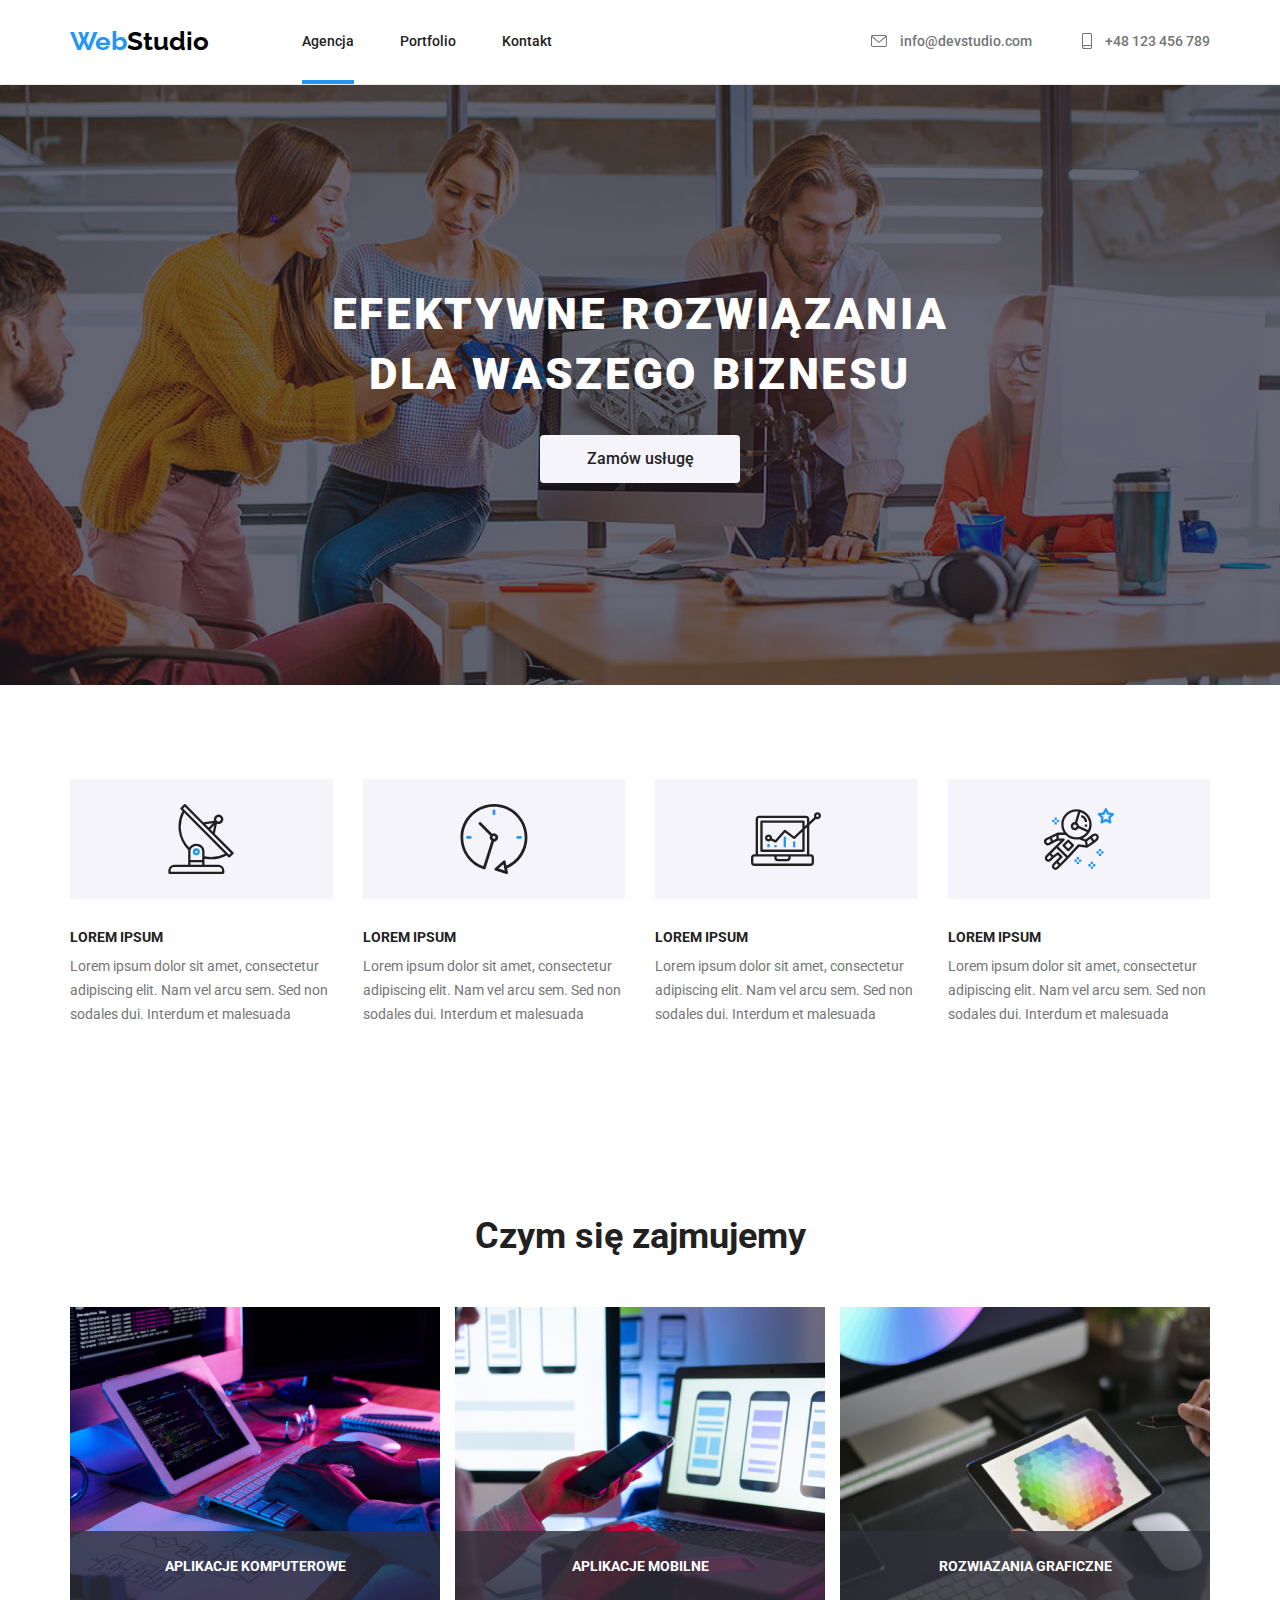
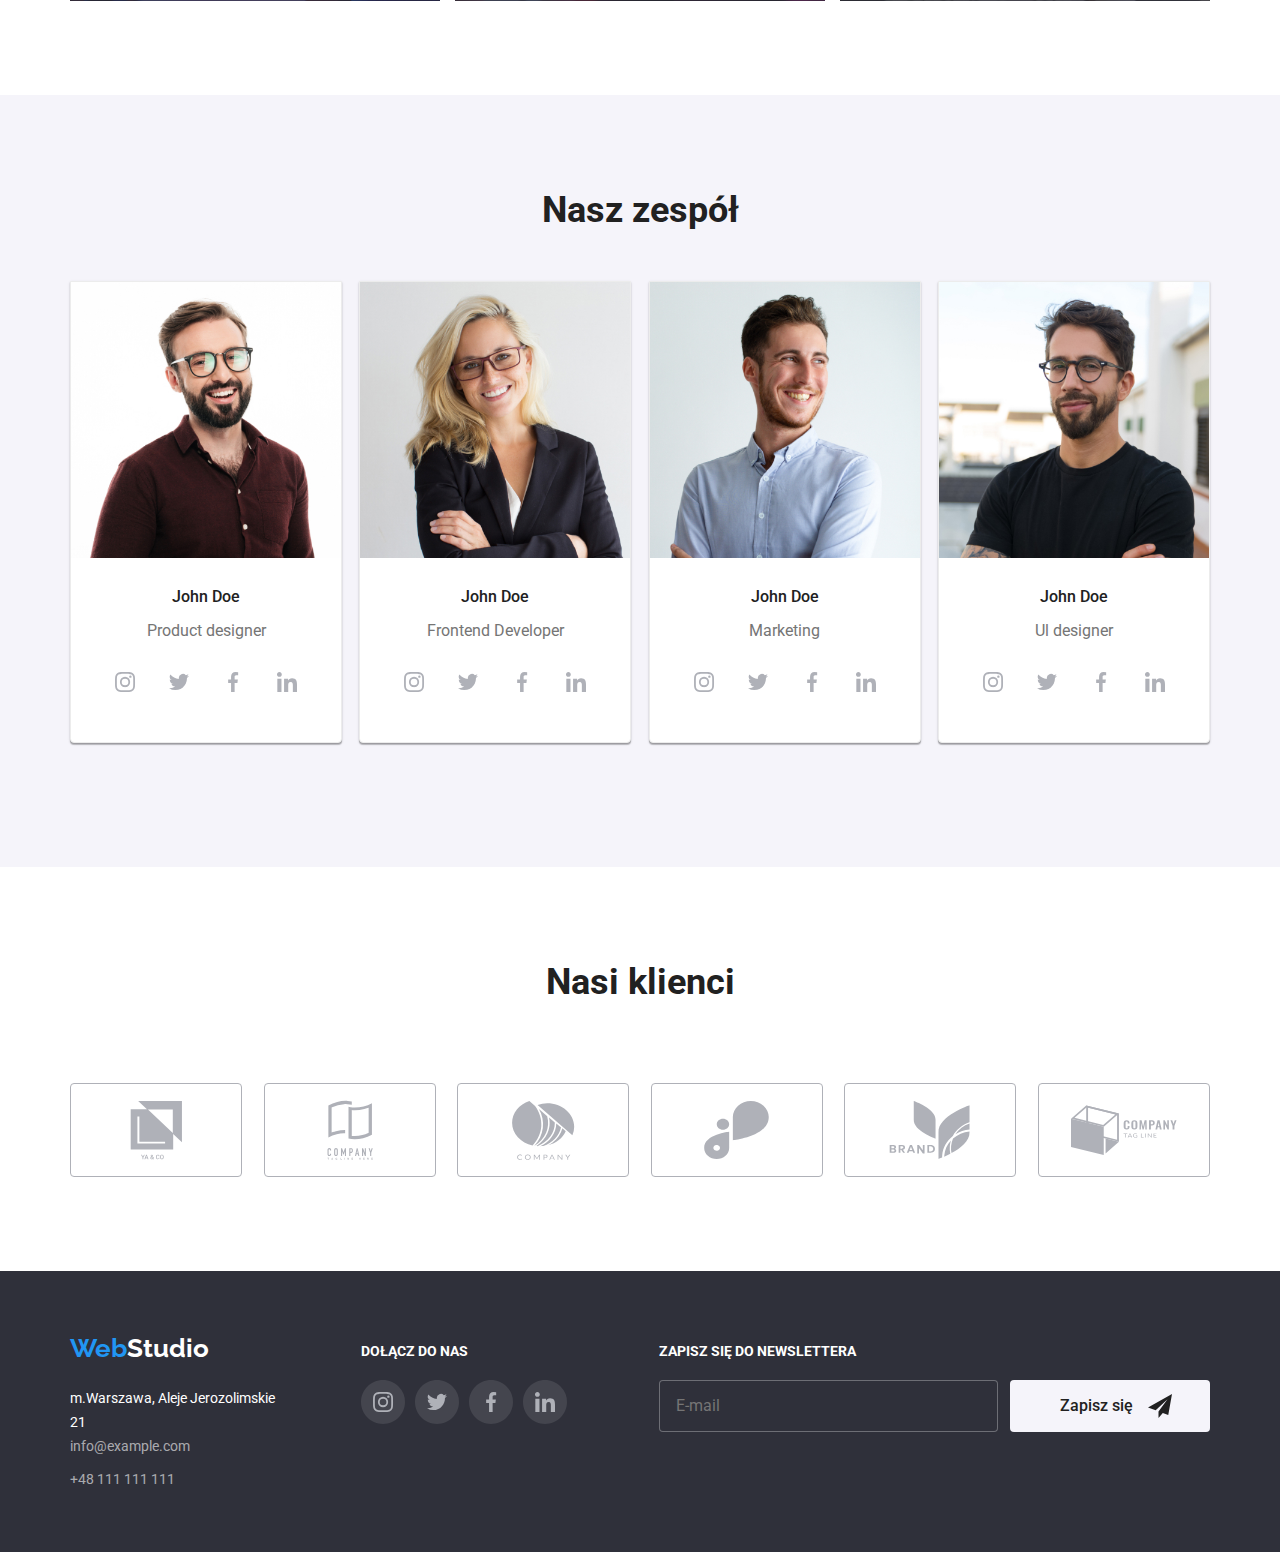
==== commit 3075b44a: "Presentation all done" ====
--- a/index.html
+++ b/index.html
@@ -234,34 +234,22 @@
           <ul class="presentation__list list">
             <li class="product">
               <div class="product__photo">
-                <img
-                  src="images/closeup.jpg"
-                  alt="couple"
-                  width="370"
-                  height="294"
-                />
+                <img src="images/aplication.jpg" srcset="images/aplication.jpg
+                1x, images/aplication@2x.jpg 2x" alt="office"" />
                 <p class="product__label">APLIKACJE KOMPUTEROWE</p>
               </div>
             </li>
             <li>
               <div class="product__photo">
-                <img
-                  src="images/webdesigners.jpg"
-                  alt="laptop"
-                  width="370"
-                  height="294"
-                />
+                <img src="images/aplication.jpg" srcset="images/design.jpg 1x,
+                images/design@2x.jpg 2x" alt="products"" />
                 <p class="product__label">APLIKACJE MOBILNE</p>
               </div>
             </li>
             <li>
               <div class="product__photo">
-                <img
-                  src="images/createartist.jpg"
-                  alt="project"
-                  width="370"
-                  height="294"
-                />
+                <img src="images/aplication.jpg" srcset="images/graphic.jpg 1x,
+                images/graphic@2x.jpg 2x" alt="graphics"" />
                 <p class="product__label">ROZWIAZANIA GRAFICZNE</p>
               </div>
             </li>
--- a/css/mainmin.css
+++ b/css/mainmin.css
@@ -1 +1 @@
-:root{--brand-blue: #2196f3;--background-white: #ffffff;--background-grey: #f5f4fa;--background-dark: #2f303a;--background-dark-eighty: #2f303acc;--backgroung-dark-transparent: #2f303a66;--font-normal: #757575;--font-normal-modal: #75757580;--font-dark: #212121;--font-light: #ffffff;--font-black: #000000;--font-contact-footer: rgba(255, 255, 255, 0.6);--font-newsletter-footer: rgba(255, 255, 255, 0.3);--header-bottom-border: #ececec;--portfolio-photo-border: #eeeeee;--clients-border: #afb1b8;--sm-icon-color-footer: #44454e;--shadow-black-six: rgba(0, 0, 0, 0.06);--shadow-black-eight: rgba(0, 0, 0, 0.08);--shadow-black-ten: rgba(0, 0, 0, 0.1);--shadow-black-twelve: rgba(0, 0, 0, 0.12);--shadow-black-fourteen: rgba(0, 0, 0, 0.14);--shadow-black-sixteen: rgba(0, 0, 0, 0.16);--shadow-black-twenty: rgba(0, 0, 0, 0.2);--cubic-bazier: cubic-bezier(0.4, 0, 0.2, 1)}*{margin:0;padding:0}body{font-family:"Roboto",sans-serif;background-color:var(--background-white);color:var(--font-normal);font-size:14px;font-weight:400;line-height:1.71;margin:0;padding:0}h1,h2,h3,h4,h5,h6{margin:0}ul,ol{margin:0;padding:0}p{padding:0}img{display:block}.nav{display:flex}.nav__list{display:none}@media screen and (min-width: 768px){.nav__list{display:flex;align-items:center}}.nav__list-item:not(:last-child){margin-right:46px}.nav__link{color:var(--font-dark);text-decoration:none;font-weight:500;transition:color .25s var(--cubic-bazier)}.nav__link:hover,.nav__link.focus,.nav__link:active{color:var(--brand-blue)}.nav__link--active{position:relative}.nav__link--active:after{content:"";position:absolute;bottom:-35px;left:0;width:100%;height:4px;background-color:var(--brand-blue)}.header{border-bottom:1px solid var(--header-bottom-border)}.header__container{display:flex;align-items:center;justify-content:space-between;padding:24px 0}.contact-list{display:none}@media(min-width: 768px){.contact-list{display:flex;flex-direction:column}.contact-list__item{margin-left:50px}}@media(min-width: 1200px){.contact-list{display:flex;flex-direction:row}.contact-list__item:not(:first-child){margin-left:50px}}.contact-list__item:not(:first-child){margin-left:50px}.contact-list__link{color:var(--font-normal);text-decoration:none;font-weight:500;transition:color .25s var(--cubic-bazier)}.contact-list__link:hover,.contact-list__link:focus{color:var(--brand-blue);--color1: var(--brand-blue);--color2: var(--brand-blue);--color5: var(--brand-blue)}.contact-list__icon{position:relative;margin-right:10px;--color1: currentColor;--color2: currentColor;--color5: currentColor}.contact-list__icon--lower1{bottom:-1px}.contact-list__icon--lower3{bottom:-3px}.slider{height:400px;background:linear-gradient(var(--backgroung-dark-transparent), var(--backgroung-dark-transparent)),url("./../images/mobile_header.jpg");background-repeat:no-repeat,no-repeat;background-position:50% 50%,50% 50%;background-size:auto 400px,cover;color:var(--font-light)}.slider__container{padding-bottom:106px}.slider__title{font-size:26px;font-weight:900;line-height:1.61;max-width:696px;margin-left:auto;margin-right:auto;padding:106px 0 30px 0;text-align:center;letter-spacing:.06em;text-transform:uppercase}.slider__button{width:200px;background-color:var(--background-grey);color:var(--font-dark);margin:0 auto;font-size:16px;font-weight:500;line-height:1.63;cursor:pointer;font-family:inherit;display:block;padding:11px 41px;border:none;border-radius:4px;transition:color .25s var(--cubic-bazier),background-color .25s var(--cubic-bazier)}.slider__button:hover,.slider__button:focus,.slider__button:active{background-color:var(--brand-blue);color:var(--font-light)}@media screen and (min-device-pixel-ratio: 2),screen and (-webkit-min-device-pixel-ratio: 2),screen and (min-resolution: 192dpi),screen and (min-resolution: 2dppx){.slider{background:linear-gradient(var(--backgroung-dark-transparent), var(--backgroung-dark-transparent)),url("./../images/mobile_header@2x.jpg");background-repeat:no-repeat,no-repeat;background-position:50% 50%,50% 50%;background-size:auto 400px,cover}}@media screen and (min-width: 768px)and (max-width: 1199px){.slider{background:linear-gradient(var(--backgroung-dark-transparent), var(--backgroung-dark-transparent)),url("./../images/tablet_header.jpg");background-repeat:no-repeat,no-repeat;background-position:50% 50%,50% 50%;background-size:auto 400px,cover}}@media screen and (min-width: 768px)and (max-width: 1199px)and (min-device-pixel-ratio: 2),screen and (min-width: 768px)and (max-width: 1199px)and (-webkit-min-device-pixel-ratio: 2),screen and (min-width: 768px)and (max-width: 1199px)and (min-resolution: 192dpi),screen and (min-width: 768px)and (max-width: 1199px)and (min-resolution: 2dppx){.slider{background:linear-gradient(var(--backgroung-dark-transparent), var(--backgroung-dark-transparent)),url("./../images/tablet_header@2x.jpg");background-repeat:no-repeat,no-repeat;background-position:50% 50%,50% 50%;background-size:auto 400px,cover}}@media screen and (min-width: 1200px){.slider{height:600px;background:linear-gradient(var(--backgroung-dark-transparent), var(--backgroung-dark-transparent)),url("./../images/header_desktop.jpg");background-repeat:no-repeat,no-repeat;background-position:50% 50%,50% 50%;background-size:auto 600px,cover}}@media screen and (min-width: 1200px)and (min-device-pixel-ratio: 2),screen and (min-width: 1200px)and (-webkit-min-device-pixel-ratio: 2),screen and (min-width: 1200px)and (min-resolution: 192dpi),screen and (min-width: 1200px)and (min-resolution: 2dppx){.slider{height:600px;background:linear-gradient(var(--backgroung-dark-transparent), var(--backgroung-dark-transparent)),url("./../images/header_desktop@2x.jpg");background-repeat:no-repeat,no-repeat;background-position:50% 50%,50% 50%;background-size:auto 600px,cover}}@media screen and (min-width: 1200px){.slider__title{font-size:44px;font-weight:900;line-height:1.36;max-width:696px;margin-left:auto;margin-right:auto;padding:106px 0 30px 0}}.backdrop{position:fixed;top:0;left:0;width:100%;height:100%;background-color:var(--shadow-black-ten);opacity:1;transition:transform .25s,opacity .25s}.backdrop--hidden{pointer-events:none;transform:translateY(-100%);opacity:0;visibility:inherit}.modal{position:absolute;top:50%;left:50%;transform:translate(-50%, -50%);width:528px;min-height:581px;background-color:var(--background-white)}.modal__title{font:Roboto;font-weight:700;color:var(--font-black);font-size:20px;line-height:1.15%;margin-top:40px;text-align:center}.modal__button-close{position:absolute;top:8px;right:8px;width:30px;height:30px;background-color:var(--background-white);border:1px solid var(--shadow-black-ten);border-radius:50%;cursor:pointer}.modal__button-icon{display:inline-block;fill:currentColor}.form{display:flex;display:block;padding-top:10px;margin-left:40px;width:528px}.form__fieldset{display:flex;position:relative;align-items:center;width:448px;border-style:solid;border-radius:4px;margin-block:30px;transition:fill .25s var(--cubic-bazier),border-color .25s var(--cubic-bazier)}.form__fieldset:focus-within{border-color:var(--brand-blue);fill:var(--brand-blue)}.form__label{position:absolute;top:-22px;font-size:12px;color:var(--font-normal)}.form__icon{margin-left:12px}.form__input{border:0;background-color:rgba(0,0,0,0);padding:12px;width:100%}.form__input:focus{outline:0}.form__textarea{border:0;padding:12px 16px;resize:none;width:100%;color:var(--font-normal-modal)}.form__textarea:focus{outline:0}.form__footer{display:flex;flex-direction:column;width:448px}.form__legal-checkbox{position:relative;cursor:pointer;display:flex;flex-direction:row;gap:10px;padding-bottom:30px}.form__legal-checkbox-input--hidden{position:absolute;cursor:pointer;width:0;height:0;opacity:0}.form__politic{margin-bottom:3px;margin-left:45px}.form__checkmark{position:absolute;width:20px;height:19px;box-shadow:0px 0px 0px 2px var(--font-dark) inset;border-radius:2px;left:15px;top:0px}.form__checkmark:after{content:"";background-image:url("data:image/svg+xml;charset=UTF-8,%3csvg viewBox='0 0 34 32' width='34' height='32' xmlns='http://www.w3.org/2000/svg'%3e%3cpath fill='%232196f3' d='M4.267 0h25.6c2.356 0 4.267 1.91 4.267 4.267v23.467c0 2.356-1.91 4.267-4.267 4.267h-25.6c-2.356 0-4.267-1.91-4.267-4.267v-23.467c0-2.356 1.91-4.267 4.267-4.267z'/%3e%3cpath fill='%23fff' d='M8.442 16.537l-0.147-0.14-2.205 2.088 7.767 7.41 16.318-15.567-2.19-2.089-14.128 13.465-5.416-5.167z'/%3e%3c/svg%3e");background-size:contain;background-repeat:no-repeat;width:20px;height:20px;display:block;opacity:0;transition:opacity .25s var(--cubic-bazier)}.form__legal-checkbox input:checked~.form__checkmark:after{opacity:1}.form__legal-checkbox input:checked~.form__checkmark{border-color:var(--background-white);box-shadow:none}.form__button-send{width:200px;background-color:var(--brand-blue);color:var(--font-light);margin:0 auto;font-size:16px;font-weight:500;line-height:1.63;cursor:pointer;font-family:inherit;display:block;padding:11px 41px;border:none;border-radius:4px}.application__cards{display:flex;flex-direction:column;justify-content:space-between}.card{max-width:450px}.card__header{font-size:14px;margin-bottom:10px;line-height:1.17;color:var(--font-dark)}.card__icon{background-color:var(--background-grey);display:flex;justify-content:center;padding:25px 0;margin-bottom:30px}@media screen and (min-width: 768px)and (max-width: 1199px){.application__cards{display:flex;flex-direction:unset;flex-wrap:wrap;gap:30px}.card{max-width:354px}}@media screen and (min-width: 1200px){.application__cards{display:flex;flex-direction:row;justify-content:space-between}.card{max-width:270px}.card:not(:first-child){margin-left:30px}}.presentation{display:none}.presentation__section{display:none}@media screen and (min-width: 1200px){.presentation{display:block}.presentation__section{display:block}}.presentation__header{font-size:36px;line-height:1.17;color:var(--font-dark);text-align:center}.presentation__list{display:flex;flex-direction:row;justify-content:space-between;padding-top:50px}.product__photo{position:relative}.product__label{position:absolute;font-weight:700;line-height:1.17;text-align:center;padding-top:27px;color:var(--font-light);width:370px;height:70px;bottom:0;background-color:var(--background-dark-eighty)}.team__header{font-size:36px;line-height:1.17;color:var(--font-dark);text-align:center}.team__list{display:flex;flex-direction:column;justify-content:space-between;padding-top:30px}.team-member-card{margin-bottom:30px;max-width:450px;border:1px solid var(--header-bottom-border);box-shadow:0px 1px 3px var(--shadow-black-twelve),0px 1px 1px var(--shadow-black-fourteen),0px 2px 1px var(--shadow-black-twenty);border-radius:0px 0px 4px 4px;background-color:var(--background-white)}.team-member-card__img{width:100%;height:auto;-o-object-fit:cover;object-fit:cover}.team-member-card__name{font-size:16px;font-weight:500;line-height:1.17;color:var(--font-dark);text-align:center;padding-top:30px}.team-member-card__position{font-size:16px;font-weight:400;line-height:1.71;text-align:center;padding:10px 0 16px}.team-member-card__sm-list{display:flex;flex-direction:row;justify-content:center;padding-bottom:30px;gap:10px}@media screen and (min-width: 768px)and (max-width: 1199px){.team__list{flex-direction:unset;flex-wrap:wrap;gap:30px}.team-member-card{max-width:354px;margin-bottom:0}}@media screen and (min-width: 1200px){.team__list{flex-direction:row;justify-content:space-between;padding-top:50px}.team-member-card__img{width:270px}}.social-media-list{display:flex;flex-direction:row;justify-content:center;padding-bottom:30px;gap:10px}.social-media-list__item{color:var(--font-light);transition:color .25s var(--cubic-bazier)}.social-media-list__item:hover,.social-media-list__item:focus{color:var(--brand-blue);--color1: var(--brand-blue);--color2: var(--font-light)}.social-media-list__icon{--color1: currentColor}.clients__header{font-size:36px;line-height:1.17;color:var(--font-dark);text-align:center}.clients__list{display:flex;flex-wrap:wrap;justify-content:space-evenly}.clients__border{display:flex;margin-top:30px;padding:16px 32px;color:var(--clients-border);border:1px solid var(--clients-border);border-radius:4px;transition:color .25s var(--cubic-bazier),border-color .25s var(--cubic-bazier)}.clients__border:hover,.clients__border:focus{color:var(--brand-blue);cursor:pointer;border:1px solid var(--brand-blue)}.clients__icon{display:flex;flex-direction:row;--color4: currentColor}@media screen and (min-width: 768px)and (max-width: 1199px){.clients__list{display:flex;flex-direction:unset;flex-wrap:wrap;gap:30px}}@media screen and (min-width: 1200px){.clients__list{display:flex;flex-direction:row;justify-content:space-between;padding-top:50px}}.logo--indent{margin-right:auto}@media screen and (min-width: 768px){.logo--indent{margin-right:83px}}@media screen and (min-width: 1200px){.logo--indent{margin-right:93px}}.logo--block{display:block;margin-bottom:20px}.logo{font-family:"Raleway",sans-serif;font-size:26px;font-weight:700;line-height:1.38;color:var(--font-black);text-decoration:none}.header--hidden{display:none}.list{list-style-type:none}.section{padding:60px 0}@media screen and (min-width: 1200px){.section{padding:94px 0}}.section--grey{background-color:var(--background-grey)}.container{box-sizing:border-box;padding:0 15px;min-width:320px;max-width:1170px;margin:0 auto;align-items:center}@media screen and (min-width: 480px){.container{width:480px}}@media screen and (min-width: 768px){.container{width:768px}}@media screen and (min-width: 1200px){.container{width:1200px}}.address{font-style:normal}.address__item:not(:last-child){margin-bottom:9px}.address__link{color:var(--font-contact-footer);text-decoration:none;font-weight:400;transition:color .25s var(--cubic-bazier)}.address__link:hover,.address__link:focus{color:var(--brand-blue)}.social-media{padding-top:60px}.social-media__header{color:var(--font-light);font-size:14px;font-weight:700;line-height:1.17;padding-bottom:20px;text-align:center}.social-media__list{display:flex;flex-direction:row;justify-content:center;padding-bottom:30px;gap:10px}.social-media__link{color:var(--sm-icon-color-footer);transition:color .25s var(--cubic-bazier)}.social-media__link:hover,.social-media__link:focus{color:var(--brand-blue);--color1: var(--brand-blue);--color2: var(--font-light)}.social-media__icon{--color1: currentColor}@media screen and (min-width: 768px)and (max-width: 1199px){.social-media{padding-top:12px}}@media screen and (min-width: 1200px){.social-media__header{text-align:left}.social-media{padding:12px 12px 12px 70px}}.footer{background-color:var(--background-dark);color:var(--font-light)}.footer__block{padding:60px 0;display:flex;flex-direction:column}.footer__info{text-align:center}@media screen and (min-width: 768px)and (max-width: 1199px){.footer__block{flex-direction:unset;flex-wrap:wrap;-moz-column-gap:144px;column-gap:144px;row-gap:60px;margin-left:61px}}@media screen and (min-width: 1200px){.footer__block{flex-direction:row}.footer__info{text-align:left}}.filter{padding-bottom:50px;display:flex;flex-direction:row;border-start-end-radius:4px;justify-content:center}.filter__item:not(:last-child){margin-right:8px}.filter__button{background-color:var(--background-grey);color:var(--font-dark);font-size:16px;font-weight:500;border:none;border-radius:4px;line-height:1.63;cursor:pointer;font-family:inherit;display:block;padding:6px 22px;transition:color .25s var(--cubic-bazier),background-color .25s var(--cubic-bazier),box-shadow .25s var(--cubic-bazier)}.filter__button:hover,.filter__button:focus,.filter__button:active{background-color:var(--brand-blue);color:var(--font-light)}.newsletter{padding-top:30px;text-align:center}.newsletter__header{color:var(--font-light);font-size:14px;font-weight:700;line-height:1.17;padding-bottom:20px}.newsletter__wraper{display:flex;flex-direction:column}.newsletter__input{background-color:var(--background-dark);padding:15px 238px 15px 16px;border-radius:4px;border:1px solid var(--font-newsletter-footer);color:var(--font-contact-footer);font-family:Roboto;font-weight:400;font-size:16px;line-height:20px}.newsletter__btn{display:flex;flex-wrap:wrap;align-items:center;padding:12px 0px 12px 50px;margin:20px auto 0;width:200px;background-color:var(--background-grey);color:var(--font-dark);font-size:16px;font-weight:500;line-height:1.63;cursor:pointer;border:none;border-radius:4px;transition:color .25s var(--cubic-bazier),background-color .25s var(--cubic-bazier)}.newsletter__btn:hover,.newsletter__btn:focus,.newsletter__btn:active{background-color:var(--brand-blue);color:var(--font-light)}.newsletter__icon{margin-left:15px;--color1: currentColor}@media screen and (min-width: 768px)and (max-width: 1199px){.newsletter{margin-left:90px;padding-top:12px}}@media screen and (min-width: 1200px){.newsletter{margin-left:80px;text-align:left;padding-top:12px}.newsletter__wraper{flex-direction:row}.newsletter__input{padding-right:118px}.newsletter__btn{margin:0 0 0 12px}}.portfolio{display:flex;flex-wrap:wrap;gap:30px}.portfolio__item{transition:box-shadow .25s var(--cubic-bazier)}.portfolio__item:hover{box-shadow:0px 1px 1px var(--shadow-black-twelve),0px 4px 4px var(--shadow-black-six),1px 4px 6px var(--shadow-black-sixteen);cursor:pointer}.portfolio__item:hover .overlay{transform:translatey(0)}.portfolio__photo{position:relative;margin-left:auto;margin-right:auto;overflow:hidden}.portfolio__description{padding:25px 24px 15px;border:1px solid var(--header-bottom-border)}.portfolio__header{font-size:18px;line-height:2;color:var(--font-dark)}.portfolio__category{font-size:16px;font-weight:400;line-height:1.71;padding-top:4px}.overlay{position:absolute;top:0;left:0;width:100%;height:100%;background-color:var(--brand-blue);transform:translatey(100%);transition:transform .25s var(--cubic-bazier)}.overlay__text{font-style:normal;font-family:"Roboto";font-weight:400;padding:49px;margin:0;font-size:18px;line-height:28px;color:#fff}.menu-toggle{min-height:40px;min-width:40px;display:flex;align-items:center;justify-content:center;margin:0;padding:0;background-color:rgba(0,0,0,0);cursor:pointer;border:none;border-radius:50%;outline:none;color:var(--font-dark);transition:color .25s var(--cubic-bazier)}.menu-toggle:hover,.menu-toggle:focus{color:var(--brand-blue);--color1: var(--brand-blue)}.menu-toggle__icon{--color1: currentColor}@media(min-width: 768px){.menu-toggle{display:none}}.menu-container{position:fixed;top:0;left:0;width:100vw;height:100vh;padding:32px;background-color:var(--background-white);z-index:999;transform:translateX(100%);transition:transform .25s var(--cubic-bazier)}.menu-container.is-open{transform:translateX(0)}.menu-container .menu-toggle{position:absolute;top:21px;right:21px;border:none;cursor:pointer}.mobile-menu{display:flex;flex-direction:column;padding:48px 40px;width:100%;height:100%;position:relative;color:var(--font-dark);z-index:998}.mobile-menu__link-nav{font-weight:500;font-size:40px;line-height:1.175;letter-spacing:.02em;text-decoration:none}.mobile-menu__link-nav-accent{color:var(--brand-blue)}.mobile-menu__item-nav:not(:last-child){margin-bottom:32px}.mobile-menu__list-nav{margin-bottom:auto}.mobile-menu__link-contact-tel{margin-bottom:32px;text-decoration:none;font-weight:500;font-size:34px;line-height:1.1764705882;letter-spacing:.02em;color:var(--brand-blue)}.mobile-menu__list-contact-tel{margin-bottom:32px}.mobile-menu__link-contact-mailto{font-weight:500;font-size:24px;line-height:1.1666666667;letter-spacing:.02em;text-decoration:none;color:var(--font-normal)}.mobile-menu__list-contact-mailto{margin-bottom:64px}.mobile-menu__list-social{display:flex;flex-wrap:wrap;gap:10px}.mobile-menu__link-social{font-weight:500;font-size:18px;line-height:1.2222222222;letter-spacing:.02em;text-decoration:none;color:var(--brand-blue)}.mobile-menu__item-social:not(:last-child) .mobile-menu__link-social{display:flex;padding-right:10px;border-right:1px solid rgba(33,33,33,.2)}/*# sourceMappingURL=mainmin.css.map */+:root{--brand-blue: #2196f3;--background-white: #ffffff;--background-grey: #f5f4fa;--background-dark: #2f303a;--background-dark-eighty: #2f303acc;--backgroung-dark-transparent: #2f303a66;--font-normal: #757575;--font-normal-modal: #75757580;--font-dark: #212121;--font-light: #ffffff;--font-black: #000000;--font-contact-footer: rgba(255, 255, 255, 0.6);--font-newsletter-footer: rgba(255, 255, 255, 0.3);--header-bottom-border: #ececec;--portfolio-photo-border: #eeeeee;--clients-border: #afb1b8;--sm-icon-color-footer: #44454e;--shadow-black-six: rgba(0, 0, 0, 0.06);--shadow-black-eight: rgba(0, 0, 0, 0.08);--shadow-black-ten: rgba(0, 0, 0, 0.1);--shadow-black-twelve: rgba(0, 0, 0, 0.12);--shadow-black-fourteen: rgba(0, 0, 0, 0.14);--shadow-black-sixteen: rgba(0, 0, 0, 0.16);--shadow-black-twenty: rgba(0, 0, 0, 0.2);--cubic-bazier: cubic-bezier(0.4, 0, 0.2, 1)}*{margin:0;padding:0}body{font-family:"Roboto",sans-serif;background-color:var(--background-white);color:var(--font-normal);font-size:14px;font-weight:400;line-height:1.71;margin:0;padding:0}h1,h2,h3,h4,h5,h6{margin:0}ul,ol{margin:0;padding:0}p{padding:0}img{display:block}.nav{display:flex}.nav__list{display:none}@media screen and (min-width: 768px){.nav__list{display:flex;align-items:center}}.nav__list-item:not(:last-child){margin-right:46px}.nav__link{color:var(--font-dark);text-decoration:none;font-weight:500;transition:color .25s var(--cubic-bazier)}.nav__link:hover,.nav__link.focus,.nav__link:active{color:var(--brand-blue)}.nav__link--active{position:relative}.nav__link--active:after{content:"";position:absolute;bottom:-35px;left:0;width:100%;height:4px;background-color:var(--brand-blue)}.header{border-bottom:1px solid var(--header-bottom-border)}.header__container{display:flex;align-items:center;justify-content:space-between;padding:24px 0}.contact-list{display:none}@media(min-width: 768px){.contact-list{display:flex;flex-direction:column}.contact-list__item{margin-left:50px}}@media(min-width: 1200px){.contact-list{display:flex;flex-direction:row}.contact-list__item:not(:first-child){margin-left:50px}}.contact-list__item:not(:first-child){margin-left:50px}.contact-list__link{color:var(--font-normal);text-decoration:none;font-weight:500;transition:color .25s var(--cubic-bazier)}.contact-list__link:hover,.contact-list__link:focus{color:var(--brand-blue);--color1: var(--brand-blue);--color2: var(--brand-blue);--color5: var(--brand-blue)}.contact-list__icon{position:relative;margin-right:10px;--color1: currentColor;--color2: currentColor;--color5: currentColor}.contact-list__icon--lower1{bottom:-1px}.contact-list__icon--lower3{bottom:-3px}.slider{height:400px;background:linear-gradient(var(--backgroung-dark-transparent), var(--backgroung-dark-transparent)),url("./../images/mobile_header.jpg");background-repeat:no-repeat,no-repeat;background-position:50% 50%,50% 50%;background-size:auto 400px,cover;color:var(--font-light)}.slider__container{padding-bottom:106px}.slider__title{font-size:26px;font-weight:900;line-height:1.61;max-width:696px;margin-left:auto;margin-right:auto;padding:106px 0 30px 0;text-align:center;letter-spacing:.06em;text-transform:uppercase}.slider__button{width:200px;background-color:var(--background-grey);color:var(--font-dark);margin:0 auto;font-size:16px;font-weight:500;line-height:1.63;cursor:pointer;font-family:inherit;display:block;padding:11px 41px;border:none;border-radius:4px;transition:color .25s var(--cubic-bazier),background-color .25s var(--cubic-bazier)}.slider__button:hover,.slider__button:focus,.slider__button:active{background-color:var(--brand-blue);color:var(--font-light)}@media screen and (min-device-pixel-ratio: 2),screen and (-webkit-min-device-pixel-ratio: 2),screen and (min-resolution: 192dpi),screen and (min-resolution: 2dppx){.slider{background:linear-gradient(var(--backgroung-dark-transparent), var(--backgroung-dark-transparent)),url("./../images/mobile_header@2x.jpg");background-repeat:no-repeat,no-repeat;background-position:50% 50%,50% 50%;background-size:auto 400px,cover}}@media screen and (min-width: 768px)and (max-width: 1199px){.slider{background:linear-gradient(var(--backgroung-dark-transparent), var(--backgroung-dark-transparent)),url("./../images/tablet_header.jpg");background-repeat:no-repeat,no-repeat;background-position:50% 50%,50% 50%;background-size:auto 400px,cover}}@media screen and (min-width: 768px)and (max-width: 1199px)and (min-device-pixel-ratio: 2),screen and (min-width: 768px)and (max-width: 1199px)and (-webkit-min-device-pixel-ratio: 2),screen and (min-width: 768px)and (max-width: 1199px)and (min-resolution: 192dpi),screen and (min-width: 768px)and (max-width: 1199px)and (min-resolution: 2dppx){.slider{background:linear-gradient(var(--backgroung-dark-transparent), var(--backgroung-dark-transparent)),url("./../images/tablet_header@2x.jpg");background-repeat:no-repeat,no-repeat;background-position:50% 50%,50% 50%;background-size:auto 400px,cover}}@media screen and (min-width: 1200px){.slider{height:600px;background:linear-gradient(var(--backgroung-dark-transparent), var(--backgroung-dark-transparent)),url("./../images/header_desktop.jpg");background-repeat:no-repeat,no-repeat;background-position:50% 50%,50% 50%;background-size:auto 600px,cover}}@media screen and (min-width: 1200px)and (min-device-pixel-ratio: 2),screen and (min-width: 1200px)and (-webkit-min-device-pixel-ratio: 2),screen and (min-width: 1200px)and (min-resolution: 192dpi),screen and (min-width: 1200px)and (min-resolution: 2dppx){.slider{height:600px;background:linear-gradient(var(--backgroung-dark-transparent), var(--backgroung-dark-transparent)),url("./../images/header_desktop@2x.jpg");background-repeat:no-repeat,no-repeat;background-position:50% 50%,50% 50%;background-size:auto 600px,cover}}@media screen and (min-width: 1200px){.slider__title{font-size:44px;font-weight:900;line-height:1.36;max-width:696px;margin-left:auto;margin-right:auto;padding:106px 0 30px 0}}.backdrop{position:fixed;top:0;left:0;width:100%;height:100%;background-color:var(--shadow-black-ten);opacity:1;transition:transform .25s,opacity .25s}.backdrop--hidden{pointer-events:none;transform:translateY(-100%);opacity:0;visibility:inherit}.modal{position:absolute;top:50%;left:50%;transform:translate(-50%, -50%);width:528px;min-height:581px;background-color:var(--background-white)}.modal__title{font:Roboto;font-weight:700;color:var(--font-black);font-size:20px;line-height:1.15%;margin-top:40px;text-align:center}.modal__button-close{position:absolute;top:8px;right:8px;width:30px;height:30px;background-color:var(--background-white);border:1px solid var(--shadow-black-ten);border-radius:50%;cursor:pointer}.modal__button-icon{display:inline-block;fill:currentColor}@media screen and (min-width: 768px)and (max-width: 1199px){.application__cards{display:flex;flex-direction:unset;flex-wrap:wrap;gap:30px}.card{max-width:354px}}@media screen and (min-width: 1200px){.application__cards{display:flex;flex-direction:row;justify-content:space-between}}.form{display:flex;display:block;padding-top:10px;margin-left:40px;width:528px}.form__fieldset{display:flex;position:relative;align-items:center;width:448px;border-style:solid;border-radius:4px;margin-block:30px;transition:fill .25s var(--cubic-bazier),border-color .25s var(--cubic-bazier)}.form__fieldset:focus-within{border-color:var(--brand-blue);fill:var(--brand-blue)}.form__label{position:absolute;top:-22px;font-size:12px;color:var(--font-normal)}.form__icon{margin-left:12px}.form__input{border:0;background-color:rgba(0,0,0,0);padding:12px;width:100%}.form__input:focus{outline:0}.form__textarea{border:0;padding:12px 16px;resize:none;width:100%;color:var(--font-normal-modal)}.form__textarea:focus{outline:0}.form__footer{display:flex;flex-direction:column;width:448px}.form__legal-checkbox{position:relative;cursor:pointer;display:flex;flex-direction:row;gap:10px;padding-bottom:30px}.form__legal-checkbox-input--hidden{position:absolute;cursor:pointer;width:0;height:0;opacity:0}.form__politic{margin-bottom:3px;margin-left:45px}.form__checkmark{position:absolute;width:20px;height:19px;box-shadow:0px 0px 0px 2px var(--font-dark) inset;border-radius:2px;left:15px;top:0px}.form__checkmark:after{content:"";background-image:url("data:image/svg+xml;charset=UTF-8,%3csvg viewBox='0 0 34 32' width='34' height='32' xmlns='http://www.w3.org/2000/svg'%3e%3cpath fill='%232196f3' d='M4.267 0h25.6c2.356 0 4.267 1.91 4.267 4.267v23.467c0 2.356-1.91 4.267-4.267 4.267h-25.6c-2.356 0-4.267-1.91-4.267-4.267v-23.467c0-2.356 1.91-4.267 4.267-4.267z'/%3e%3cpath fill='%23fff' d='M8.442 16.537l-0.147-0.14-2.205 2.088 7.767 7.41 16.318-15.567-2.19-2.089-14.128 13.465-5.416-5.167z'/%3e%3c/svg%3e");background-size:contain;background-repeat:no-repeat;width:20px;height:20px;display:block;opacity:0;transition:opacity .25s var(--cubic-bazier)}.form__legal-checkbox input:checked~.form__checkmark:after{opacity:1}.form__legal-checkbox input:checked~.form__checkmark{border-color:var(--background-white);box-shadow:none}.form__button-send{width:200px;background-color:var(--brand-blue);color:var(--font-light);margin:0 auto;font-size:16px;font-weight:500;line-height:1.63;cursor:pointer;font-family:inherit;display:block;padding:11px 41px;border:none;border-radius:4px}.application__cards{display:flex;flex-direction:column;justify-content:space-between}.card{max-width:450px}.card__header{font-size:14px;margin-bottom:10px;line-height:1.17;color:var(--font-dark)}.card__icon{background-color:var(--background-grey);display:flex;justify-content:center;padding:25px 0;margin-bottom:30px}@media screen and (min-width: 768px)and (max-width: 1199px){.application__cards{display:flex;flex-direction:unset;flex-wrap:wrap;gap:30px}.card{max-width:354px}}@media screen and (min-width: 1200px){.application__cards{display:flex;flex-direction:row;justify-content:space-between}.card{max-width:270px}.card:not(:first-child){margin-left:30px}}.presentation{display:none}.presentation__section{display:none}@media screen and (min-width: 1200px){.presentation{display:block}.presentation__section{display:block}}.presentation__header{font-size:36px;line-height:1.17;color:var(--font-dark);text-align:center}.presentation__list{display:flex;flex-direction:row;justify-content:space-between;padding-top:50px}.product__photo{position:relative}.product__label{position:absolute;font-weight:700;line-height:1.17;text-align:center;padding-top:27px;color:var(--font-light);width:370px;height:70px;bottom:0;background-color:var(--background-dark-eighty)}.team__header{font-size:36px;line-height:1.17;color:var(--font-dark);text-align:center}.team__list{display:flex;flex-direction:column;justify-content:space-between;padding-top:30px}.team-member-card{margin-bottom:30px;max-width:450px;border:1px solid var(--header-bottom-border);box-shadow:0px 1px 3px var(--shadow-black-twelve),0px 1px 1px var(--shadow-black-fourteen),0px 2px 1px var(--shadow-black-twenty);border-radius:0px 0px 4px 4px;background-color:var(--background-white)}.team-member-card__img{width:100%;height:auto;-o-object-fit:cover;object-fit:cover}.team-member-card__name{font-size:16px;font-weight:500;line-height:1.17;color:var(--font-dark);text-align:center;padding-top:30px}.team-member-card__position{font-size:16px;font-weight:400;line-height:1.71;text-align:center;padding:10px 0 16px}.team-member-card__sm-list{display:flex;flex-direction:row;justify-content:center;padding-bottom:30px;gap:10px}@media screen and (min-width: 768px)and (max-width: 1199px){.team__list{flex-direction:unset;flex-wrap:wrap;gap:30px}.team-member-card{max-width:354px;margin-bottom:0}}@media screen and (min-width: 1200px){.team__list{flex-direction:row;justify-content:space-between;padding-top:50px}.team-member-card__img{width:270px}}.social-media-list{display:flex;flex-direction:row;justify-content:center;padding-bottom:30px;gap:10px}.social-media-list__item{color:var(--font-light);transition:color .25s var(--cubic-bazier)}.social-media-list__item:hover,.social-media-list__item:focus{color:var(--brand-blue);--color1: var(--brand-blue);--color2: var(--font-light)}.social-media-list__icon{--color1: currentColor}.clients__header{font-size:36px;line-height:1.17;color:var(--font-dark);text-align:center}.clients__list{display:flex;flex-wrap:wrap;justify-content:space-evenly}.clients__border{display:flex;margin-top:30px;padding:16px 32px;color:var(--clients-border);border:1px solid var(--clients-border);border-radius:4px;transition:color .25s var(--cubic-bazier),border-color .25s var(--cubic-bazier)}.clients__border:hover,.clients__border:focus{color:var(--brand-blue);cursor:pointer;border:1px solid var(--brand-blue)}.clients__icon{display:flex;flex-direction:row;--color4: currentColor}@media screen and (min-width: 768px)and (max-width: 1199px){.clients__list{display:flex;flex-direction:unset;flex-wrap:wrap;gap:30px}}@media screen and (min-width: 1200px){.clients__list{display:flex;flex-direction:row;justify-content:space-between;padding-top:50px}}.logo--indent{margin-right:auto}@media screen and (min-width: 768px){.logo--indent{margin-right:83px}}@media screen and (min-width: 1200px){.logo--indent{margin-right:93px}}.logo--block{display:block;margin-bottom:20px}.logo{font-family:"Raleway",sans-serif;font-size:26px;font-weight:700;line-height:1.38;color:var(--font-black);text-decoration:none}.header--hidden{display:none}.list{list-style-type:none}.section{padding:60px 0}@media screen and (min-width: 1200px){.section{padding:94px 0}}.section--grey{background-color:var(--background-grey)}.container{box-sizing:border-box;padding:0 15px;min-width:320px;max-width:1170px;margin:0 auto;align-items:center}@media screen and (min-width: 480px){.container{width:480px}}@media screen and (min-width: 768px){.container{width:768px}}@media screen and (min-width: 1200px){.container{width:1200px}}.address{font-style:normal}.address__item:not(:last-child){margin-bottom:9px}.address__link{color:var(--font-contact-footer);text-decoration:none;font-weight:400;transition:color .25s var(--cubic-bazier)}.address__link:hover,.address__link:focus{color:var(--brand-blue)}.social-media{padding-top:60px}.social-media__header{color:var(--font-light);font-size:14px;font-weight:700;line-height:1.17;padding-bottom:20px;text-align:center}.social-media__list{display:flex;flex-direction:row;justify-content:center;padding-bottom:30px;gap:10px}.social-media__link{color:var(--sm-icon-color-footer);transition:color .25s var(--cubic-bazier)}.social-media__link:hover,.social-media__link:focus{color:var(--brand-blue);--color1: var(--brand-blue);--color2: var(--font-light)}.social-media__icon{--color1: currentColor}@media screen and (min-width: 768px)and (max-width: 1199px){.social-media{padding-top:12px}}@media screen and (min-width: 1200px){.social-media__header{text-align:left}.social-media{padding:12px 12px 12px 70px}}.footer{background-color:var(--background-dark);color:var(--font-light)}.footer__block{padding:60px 0;display:flex;flex-direction:column}.footer__info{text-align:center}@media screen and (min-width: 768px)and (max-width: 1199px){.footer__block{flex-direction:unset;flex-wrap:wrap;-moz-column-gap:144px;column-gap:144px;row-gap:60px;margin-left:61px}}@media screen and (min-width: 1200px){.footer__block{flex-direction:row}.footer__info{text-align:left}}.filter{padding-bottom:50px;display:flex;flex-direction:row;border-start-end-radius:4px;justify-content:center}.filter__item:not(:last-child){margin-right:8px}.filter__button{background-color:var(--background-grey);color:var(--font-dark);font-size:16px;font-weight:500;border:none;border-radius:4px;line-height:1.63;cursor:pointer;font-family:inherit;display:block;padding:6px 22px;transition:color .25s var(--cubic-bazier),background-color .25s var(--cubic-bazier),box-shadow .25s var(--cubic-bazier)}.filter__button:hover,.filter__button:focus,.filter__button:active{background-color:var(--brand-blue);color:var(--font-light)}.newsletter{padding-top:30px;text-align:center}.newsletter__header{color:var(--font-light);font-size:14px;font-weight:700;line-height:1.17;padding-bottom:20px}.newsletter__wraper{display:flex;flex-direction:column}.newsletter__input{background-color:var(--background-dark);padding:15px 238px 15px 16px;border-radius:4px;border:1px solid var(--font-newsletter-footer);color:var(--font-contact-footer);font-family:Roboto;font-weight:400;font-size:16px;line-height:20px}.newsletter__btn{display:flex;flex-wrap:wrap;align-items:center;padding:12px 0px 12px 50px;margin:20px auto 0;width:200px;background-color:var(--background-grey);color:var(--font-dark);font-size:16px;font-weight:500;line-height:1.63;cursor:pointer;border:none;border-radius:4px;transition:color .25s var(--cubic-bazier),background-color .25s var(--cubic-bazier)}.newsletter__btn:hover,.newsletter__btn:focus,.newsletter__btn:active{background-color:var(--brand-blue);color:var(--font-light)}.newsletter__icon{margin-left:15px;--color1: currentColor}@media screen and (min-width: 768px)and (max-width: 1199px){.newsletter{margin-left:90px;padding-top:12px}}@media screen and (min-width: 1200px){.newsletter{margin-left:80px;text-align:left;padding-top:12px}.newsletter__wraper{flex-direction:row}.newsletter__input{padding-right:118px}.newsletter__btn{margin:0 0 0 12px}}.portfolio{display:flex;flex-wrap:wrap;gap:30px}.portfolio__item{transition:box-shadow .25s var(--cubic-bazier)}.portfolio__item:hover{box-shadow:0px 1px 1px var(--shadow-black-twelve),0px 4px 4px var(--shadow-black-six),1px 4px 6px var(--shadow-black-sixteen);cursor:pointer}.portfolio__item:hover .overlay{transform:translatey(0)}.portfolio__photo{position:relative;margin-left:auto;margin-right:auto;overflow:hidden}.portfolio__description{padding:25px 24px 15px;border:1px solid var(--header-bottom-border)}.portfolio__header{font-size:18px;line-height:2;color:var(--font-dark)}.portfolio__category{font-size:16px;font-weight:400;line-height:1.71;padding-top:4px}.overlay{position:absolute;top:0;left:0;width:100%;height:100%;background-color:var(--brand-blue);transform:translatey(100%);transition:transform .25s var(--cubic-bazier)}.overlay__text{font-style:normal;font-family:"Roboto";font-weight:400;padding:49px;margin:0;font-size:18px;line-height:28px;color:#fff}.menu-toggle{min-height:40px;min-width:40px;display:flex;align-items:center;justify-content:center;margin:0;padding:0;background-color:rgba(0,0,0,0);cursor:pointer;border:none;border-radius:50%;outline:none;color:var(--font-dark);transition:color .25s var(--cubic-bazier)}.menu-toggle:hover,.menu-toggle:focus{color:var(--brand-blue);--color1: var(--brand-blue)}.menu-toggle__icon{--color1: currentColor}@media(min-width: 768px){.menu-toggle{display:none}}.menu-container{position:fixed;top:0;left:0;width:100vw;height:100vh;padding:32px;background-color:var(--background-white);z-index:999;transform:translateX(100%);transition:transform .25s var(--cubic-bazier)}.menu-container.is-open{transform:translateX(0)}.menu-container .menu-toggle{position:absolute;top:21px;right:21px;border:none;cursor:pointer}.mobile-menu{display:flex;flex-direction:column;padding:48px 40px;width:100%;height:100%;position:relative;color:var(--font-dark);z-index:998}.mobile-menu__link-nav{font-weight:500;font-size:40px;line-height:1.175;letter-spacing:.02em;text-decoration:none}.mobile-menu__link-nav-accent{color:var(--brand-blue)}.mobile-menu__item-nav:not(:last-child){margin-bottom:32px}.mobile-menu__list-nav{margin-bottom:auto}.mobile-menu__link-contact-tel{margin-bottom:32px;text-decoration:none;font-weight:500;font-size:34px;line-height:1.1764705882;letter-spacing:.02em;color:var(--brand-blue)}.mobile-menu__list-contact-tel{margin-bottom:32px}.mobile-menu__link-contact-mailto{font-weight:500;font-size:24px;line-height:1.1666666667;letter-spacing:.02em;text-decoration:none;color:var(--font-normal)}.mobile-menu__list-contact-mailto{margin-bottom:64px}.mobile-menu__list-social{display:flex;flex-wrap:wrap;gap:10px}.mobile-menu__link-social{font-weight:500;font-size:18px;line-height:1.2222222222;letter-spacing:.02em;text-decoration:none;color:var(--brand-blue)}.mobile-menu__item-social:not(:last-child) .mobile-menu__link-social{display:flex;padding-right:10px;border-right:1px solid rgba(33,33,33,.2)}/*# sourceMappingURL=mainmin.css.map */